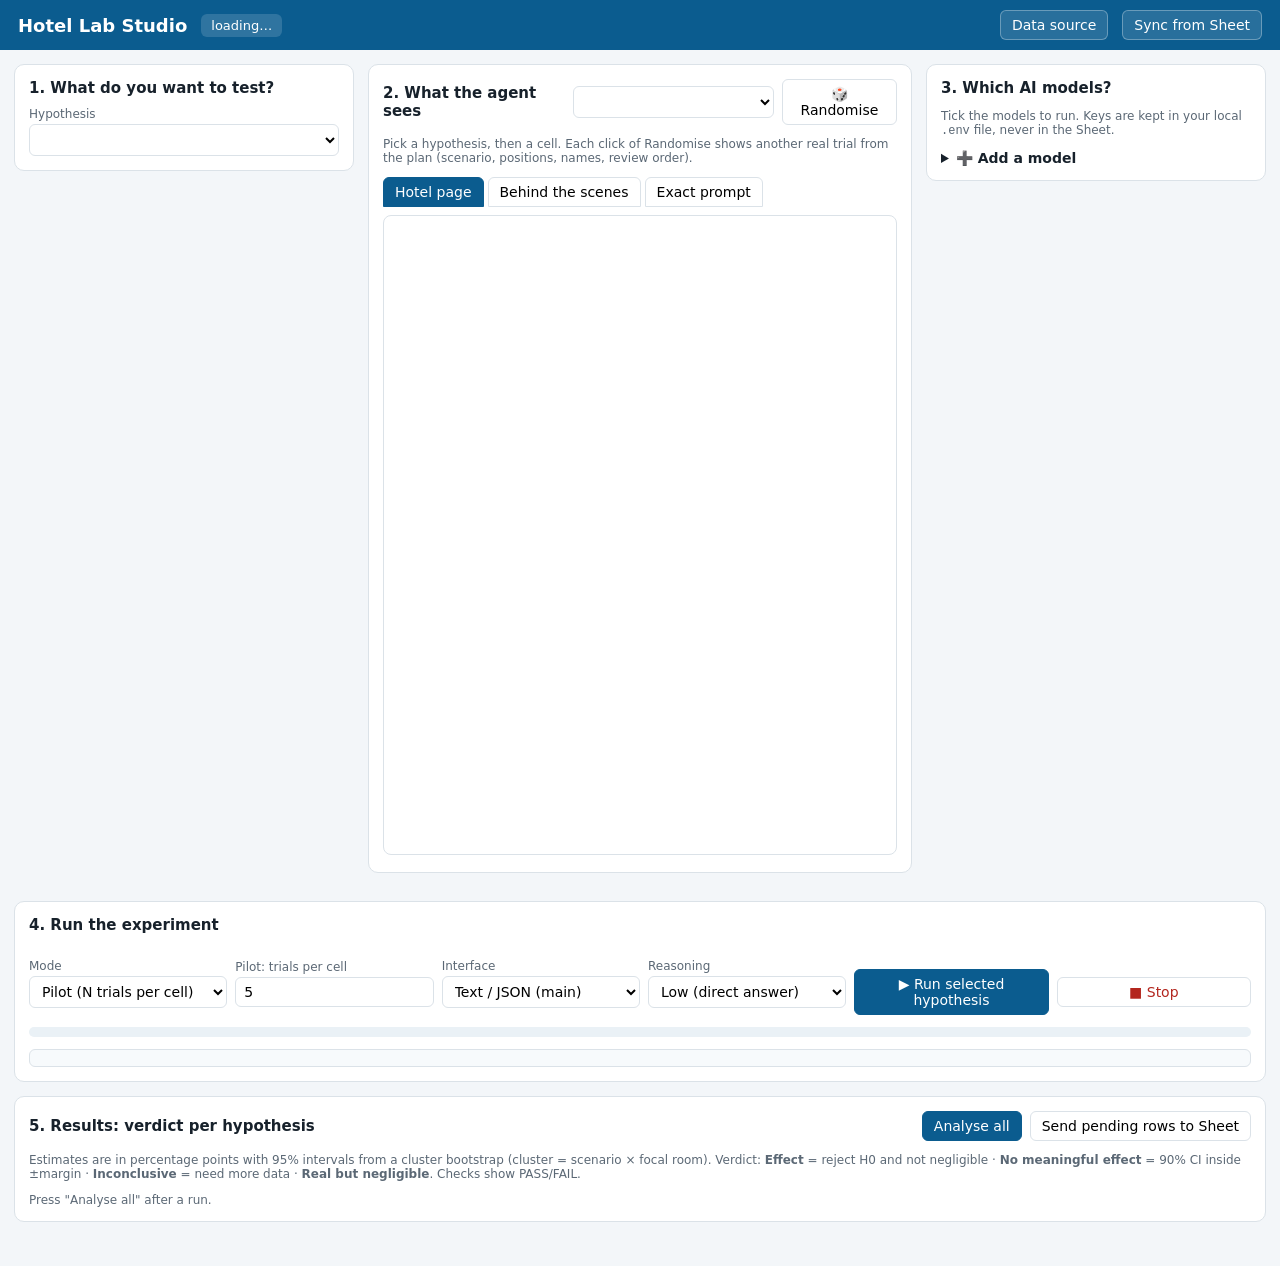
==== hotel_lab/studio/static/index.html @ 0a4b77ab "Add Hotel Lab Studio: Google Sheet database, hypothesis dropdown, model panel, verdicts - sheetdb: G" ====
<!DOCTYPE html>
<html lang="en">
<head>
<meta charset="utf-8">
<meta name="viewport" content="width=device-width, initial-scale=1">
<title>Hotel Lab Studio</title>
<style>
:root{--ink:#17212b;--muted:#5b6875;--line:#dbe2e8;--bg:#f3f6f9;--card:#fff;--brand:#0b5c8f;--brand2:#084669;
--good:#1f7a4d;--bad:#b3261e;--warn:#9a6700;--chip:#eaf1f6}
*{box-sizing:border-box}body{margin:0;font-family:system-ui,-apple-system,Segoe UI,Roboto,Arial,sans-serif;color:var(--ink);background:var(--bg);font-size:14px}
header{background:var(--brand);color:#fff;padding:10px 18px;display:flex;align-items:center;gap:14px;flex-wrap:wrap}
header h1{font-size:18px;margin:0;font-weight:700}header .src{background:rgba(255,255,255,.15);border-radius:6px;padding:4px 10px;font-size:13px}
header .sp{flex:1}
button{font:inherit;border:1px solid var(--line);background:#fff;border-radius:6px;padding:6px 11px;cursor:pointer}
button.primary{background:var(--brand);color:#fff;border-color:var(--brand)}button.primary:hover{background:var(--brand2)}
button.danger{color:var(--bad)}button:disabled{opacity:.5;cursor:default}
header button{background:rgba(255,255,255,.12);color:#fff;border-color:rgba(255,255,255,.3)}
.grid{display:grid;grid-template-columns:340px 1fr 340px;gap:14px;padding:14px;align-items:start}
.card{background:var(--card);border:1px solid var(--line);border-radius:10px;padding:14px;margin-bottom:14px}
.card h2{font-size:15px;margin:0 0 10px}.card h3{font-size:13px;margin:12px 0 6px;color:var(--muted);text-transform:uppercase;letter-spacing:.4px}
select,input,textarea{font:inherit;width:100%;padding:6px 8px;border:1px solid var(--line);border-radius:6px;background:#fff}
label{display:block;font-size:12px;color:var(--muted);margin:8px 0 3px}
.row{display:flex;gap:8px;align-items:center}.row>*{flex:1}
.muted{color:var(--muted)}.small{font-size:12px}
.hbox{background:#f7fafc;border:1px solid var(--line);border-radius:8px;padding:10px;margin-top:8px}
.hbox p{margin:4px 0}.tag{display:inline-block;font-size:11px;font-weight:700;padding:2px 7px;border-radius:10px;background:var(--chip)}
.tag.confirmatory{background:#dbeefe}.tag.secondary{background:#efe7fb}.tag.check{background:#e5f6ec}.tag.gate{background:#fff1d6}
ul.tight{margin:4px 0;padding-left:18px}ul.tight li{margin:2px 0}
.tabs{display:flex;gap:4px;margin-bottom:8px}.tabs button{border-radius:6px 6px 0 0}.tabs button.on{background:var(--brand);color:#fff;border-color:var(--brand)}
iframe{width:100%;height:640px;border:1px solid var(--line);border-radius:8px;background:#fff}
pre{white-space:pre-wrap;word-break:break-word;background:#0f1720;color:#e6edf3;border-radius:8px;padding:12px;max-height:640px;overflow:auto;font-size:12px}
table{width:100%;border-collapse:collapse;font-size:13px}th,td{text-align:left;padding:6px 8px;border-bottom:1px solid var(--line);vertical-align:top}
th{background:#f7fafc;font-size:12px;color:var(--muted)}
.model{border:1px solid var(--line);border-radius:8px;padding:8px;margin-bottom:6px;display:flex;gap:8px;align-items:flex-start}
.model input[type=checkbox]{width:auto;margin-top:3px}.model .nm{font-weight:600}.ok{color:var(--good)}.no{color:var(--bad)}
.bar{height:10px;background:var(--chip);border-radius:6px;overflow:hidden}.bar div{height:100%;background:var(--brand);width:0}
.log{font-family:ui-monospace,Consolas,monospace;font-size:12px;background:#f7fafc;border:1px solid var(--line);border-radius:6px;padding:8px;max-height:160px;overflow:auto;white-space:pre-wrap}
.v-Effect{color:var(--bad);font-weight:700}.v-Inconclusive{color:var(--warn);font-weight:700}.v-No.meaningful.effect,.v-PASS{color:var(--good);font-weight:700}
.v-FAIL{color:var(--bad);font-weight:700}.v-Real{color:var(--warn);font-weight:700}
.bottom{padding:0 14px 30px}.flash{padding:8px 10px;border-radius:6px;margin-top:8px;font-size:13px}
.flash.err{background:#fde8e7;color:var(--bad)}.flash.okk{background:#e5f6ec;color:var(--good)}
details summary{cursor:pointer;font-weight:600}
@media(max-width:1200px){.grid{grid-template-columns:1fr}}
</style>
</head>
<body>
<header>
  <h1>Hotel Lab Studio</h1>
  <span class="src" id="src">loading…</span>
  <span class="sp"></span>
  <button onclick="openSource()">Data source</button>
  <button onclick="doSync()">Sync from Sheet</button>
</header>

<div class="grid">
  <!-- LEFT: hypothesis -->
  <div>
    <div class="card">
      <h2>1. What do you want to test?</h2>
      <label>Hypothesis</label>
      <select id="hyp" onchange="showHyp()"></select>
      <div id="hypbox"></div>
    </div>
    <div class="card" id="sourcecard" style="display:none">
      <h2>Data source (Google Sheet)</h2>
      <p class="small muted">Paste the Apps Script <b>Web app URL</b> (ends in /exec) and the <b>api_token</b> from the Sheet's Settings tab.</p>
      <label>Web app URL</label><input id="surl" placeholder="https://script.google.com/macros/s/.../exec">
      <label>api_token</label><input id="stok" placeholder="from Settings tab">
      <div class="row" style="margin-top:8px"><button class="primary" onclick="saveSource()">Save &amp; test</button><button onclick="doSync()">Sync now</button></div>
      <h3>Or offline</h3>
      <label>Upload a downloaded .xlsx of the Sheet</label><input type="file" id="xlsx" accept=".xlsx" onchange="uploadXlsx()">
      <div class="row" style="margin-top:8px"><a href="/api/workbook"><button>Download starter workbook</button></a><button onclick="useYaml()">Use repo YAML files</button></div>
      <div id="srcmsg"></div>
    </div>
  </div>

  <!-- CENTRE: what the agent sees -->
  <div>
    <div class="card">
      <div class="row" style="flex-wrap:wrap">
        <h2 style="flex:2;margin:0">2. What the agent sees</h2>
        <select id="cell" style="flex:2" onchange="preview()"></select>
        <button style="flex:1" onclick="preview(true)">🎲 Randomise</button>
      </div>
      <p class="small muted" id="pinfo">Pick a hypothesis, then a cell. Each click of Randomise shows another real trial from the plan (scenario, positions, names, review order).</p>
      <div class="tabs">
        <button class="on" data-t="page" onclick="tab('page')">Hotel page</button>
        <button data-t="behind" onclick="tab('behind')">Behind the scenes</button>
        <button data-t="prompt" onclick="tab('prompt')">Exact prompt</button>
      </div>
      <div id="t-page"><iframe id="frame" title="Hotel page the agent sees"></iframe></div>
      <div id="t-behind" style="display:none"></div>
      <div id="t-prompt" style="display:none"><pre id="prompt"></pre></div>
    </div>
  </div>

  <!-- RIGHT: models -->
  <div>
    <div class="card">
      <h2>3. Which AI models?</h2>
      <p class="small muted">Tick the models to run. Keys are kept in your local <code>.env</code> file, never in the Sheet.</p>
      <div id="models"></div>
      <details style="margin-top:10px"><summary>➕ Add a model</summary>
        <label>Provider</label><select id="m_preset" onchange="presetChanged()"></select>
        <label>Model name (as the provider calls it)</label><input id="m_model">
        <label>Short name for this study</label><input id="m_name" placeholder="e.g. qwen7b">
        <label>Base URL</label><input id="m_url">
        <label>API key (leave empty for local models)</label><input id="m_key" type="password" autocomplete="off">
        <div class="row"><div><label>Temperature</label><input id="m_temp" value="1.0"></div><div><label>Max tokens</label><input id="m_max" value="400"></div></div>
        <div class="row"><div><label>Family</label><input id="m_fam" placeholder="qwen"></div><div><label>Size (B)</label><input id="m_size" placeholder="7"></div></div>
        <label><input type="checkbox" id="m_vis" style="width:auto"> Vision model (can read screenshots)</label>
        <button class="primary" style="margin-top:8px;width:100%" onclick="saveModel()">Save model</button>
        <div id="mmsg"></div>
      </details>
    </div>
  </div>
</div>

<!-- BOTTOM: run + results -->
<div class="bottom">
  <div class="card">
    <h2>4. Run the experiment</h2>
    <div class="row" style="flex-wrap:wrap">
      <div><label>Mode</label><select id="mode"><option value="pilot">Pilot (N trials per cell)</option><option value="full">Full plan</option></select></div>
      <div><label>Pilot: trials per cell</label><input id="percell" value="5"></div>
      <div><label>Interface</label><select id="iface"><option value="text">Text / JSON (main)</option><option value="screenshot">Screenshots (vision models)</option></select></div>
      <div><label>Reasoning</label><select id="reason"><option value="low">Low (direct answer)</option><option value="high">High (think first)</option></select></div>
      <div style="flex:2"><label>&nbsp;</label><div class="row"><button class="primary" id="runbtn" onclick="startRun()">▶ Run selected hypothesis</button><button class="danger" onclick="stopRun()">■ Stop</button></div></div>
    </div>
    <p class="small muted" id="planinfo"></p>
    <div class="bar" style="margin-top:8px"><div id="bar"></div></div>
    <p class="small" id="jobline"></p>
    <div class="log" id="log"></div>
  </div>
  <div class="card">
    <div class="row"><h2 style="margin:0">5. Results: verdict per hypothesis</h2>
      <span class="sp"></span><button class="primary" style="flex:0 0 auto" onclick="analyze()">Analyse all</button>
      <button style="flex:0 0 auto" onclick="pushPending()">Send pending rows to Sheet</button></div>
    <p class="small muted">Estimates are in percentage points with 95% intervals from a cluster bootstrap (cluster = scenario × focal room). Verdict: <b>Effect</b> = reject H0 and not negligible · <b>No meaningful effect</b> = 90% CI inside ±margin · <b>Inconclusive</b> = need more data · <b>Real but negligible</b>. Checks show PASS/FAIL.</p>
    <div id="verdicts" class="small muted">Press "Analyse all" after a run.</div>
  </div>
</div>

<script>
let S = null, P = null;
const $ = id => document.getElementById(id);
async function api(path, opts = {}) {
  const r = await fetch(path, {headers: {"Content-Type": "application/json"}, ...opts});
  const t = await r.text(); let j; try { j = JSON.parse(t) } catch { j = {detail: t} }
  if (!r.ok) throw new Error(j.detail || r.statusText); return j;
}
function esc(s){return String(s??"").replace(/[&<>"]/g,c=>({"&":"&amp;","<":"&lt;",">":"&gt;",'"':"&quot;"}[c]))}
function flash(el, msg, ok){ $(el).innerHTML = `<div class="flash ${ok?'okk':'err'}">${esc(msg)}</div>` }

async function load(keepHyp) {
  S = await api("/api/state");
  const src = S.source;
  $("src").textContent = src.sha ? `Data: Google Sheet snapshot ${src.sha} (${src.fetched_at})` : `Data: ${src.type}` ;
  const sel = $("hyp"), cur = keepHyp || sel.value;
  const fams = [["confirmatory","Confirmatory hypotheses"],["secondary","Secondary (pre-registered)"],["gate","Gate"],["check","Validity checks"]];
  sel.innerHTML = fams.map(([f,lab]) => {
    const hs = S.hypotheses.filter(h => (h.family||"") === f && h.enabled);
    return hs.length ? `<optgroup label="${lab}">` + hs.map(h => `<option value="${h.hypothesis_id}">${h.hypothesis_id} — ${esc(h.question).slice(0,70)}</option>`).join("") + "</optgroup>" : "";
  }).join("");
  if (cur) sel.value = cur;
  renderModels(); renderPresets(); showHyp(); renderJob(S.job);
}
function curHyp(){ return S.hypotheses.find(h => h.hypothesis_id === $("hyp").value) }

function showHyp() {
  const h = curHyp(); if (!h) return;
  const lv = (h.levels||"").split(",").map(s=>s.trim()).filter(Boolean);
  const f2 = h.factor2 ? `<p><b>Second factor:</b> ${esc(h.factor2)} = ${esc(h.levels2)} (${esc(h.assign2)}, control ${esc(h.control2)})</p>` : "";
  const assignTxt = h.assign === "focal" ? "only the focal room is changed; the other 3 stay at control" : "every room on the page gets the level";
  const done = S.block_status[h.block] || {};
  $("hypbox").innerHTML = `<div class="hbox">
    <p><span class="tag ${h.family}">${esc(h.family)}</span> <b>${esc(h.hypothesis_id)}</b> · block <code>${esc(h.block)}</code></p>
    <p>${esc(h.question)}</p>
    ${h.H0 ? `<p><b>H0:</b> ${esc(h.H0)}</p><p><b>Ha:</b> ${esc(h.Ha)}</p>` : ""}
    ${h.predicted ? `<p><b>Predicted direction:</b> ${esc(h.predicted)}</p>` : ""}
    ${h.pass_threshold ? `<p><b>Pass rule:</b> ${esc(h.pass_threshold)}</p>` : ""}
    <h3>Manipulated</h3><p>${esc(h.factor)} = ${lv.map(esc).join(" / ")} · ${assignTxt}${h.control ? ` · control: <b>${esc(h.control)}</b>`:""}</p>${f2}
    <h3>Held constant</h3><ul class="tight">${h.held_constant.map(x=>`<li>${esc(x)}</li>`).join("")}</ul>
    ${h.benchmark ? `<h3>Human benchmark</h3><p class="small">${esc(h.benchmark)}</p>` : ""}
    ${h.notes ? `<p class="small muted">${esc(h.notes)}</p>` : ""}
    <h3>Already run</h3><p class="small">${Object.keys(done).length ? Object.entries(done).map(([k,v])=>`${esc(k)}: ${v} trials`).join("<br>") : "nothing yet"}</p>
  </div>`;
  P = null; $("cell").innerHTML = ""; preview(true);
}

async function preview(newSeed) {
  const h = curHyp(); if (!h) return;
  try {
    P = await api("/api/preview", {method:"POST", body: JSON.stringify({hypothesis_id: h.hypothesis_id, cell: $("cell").value || null, seed: newSeed ? null : 1})});
  } catch(e) { $("pinfo").textContent = "Preview failed: " + e.message; return }
  const cs = $("cell"), keep = P.cell;
  cs.innerHTML = P.cells.map(c => `<option ${c===keep?"selected":""}>${esc(c)}</option>`).join("");
  $("pinfo").innerHTML = `Trial <code>${esc(P.trial_id)}</code> · scenario <b>${esc(P.scenario)}</b> · “${esc(P.query)}”`;
  $("frame").src = P.page_url;
  $("prompt").textContent = P.prompt;
  $("t-behind").innerHTML = `<p class="small muted">Hidden from the agent. ⭐ = fact-sheet-best room; 🎯 = focal (treated) room.</p>
   <table><tr><th>Option</th><th>Hotel name</th><th>Profile</th><th>Hidden facts</th><th>Levels for this room</th><th>1st review ★</th></tr>
   ${P.rooms.map(r=>`<tr><td>${r.option}</td><td>${esc(r.hotel_name)} ${r.best?"⭐":""}${r.focal?" 🎯":""}</td><td>${esc(r.profile)}</td>
     <td>${Object.entries(r.facts).map(([a,l])=>`${esc(a)}: ${esc(l)}`).join("<br>")}</td>
     <td>${Object.entries(r.levels).map(([a,l])=>`${esc(a)}=${esc(l)}`).join("<br>")}</td><td>${r.first_review_stars??"–"}</td></tr>`).join("")}</table>
   <p class="small"><a href="${P.json_url}" target="_blank">Open the exact JSON the agent receives ↗</a> · <a href="${P.page_url}" target="_blank">Open page in a new tab ↗</a></p>`;
  const done = S.block_status[h.block];
}
function tab(t){ document.querySelectorAll(".tabs button").forEach(b=>b.classList.toggle("on", b.dataset.t===t));
  ["page","behind","prompt"].forEach(x => $("t-"+x).style.display = x===t ? "" : "none") }

function renderModels() {
  const checked = new Set([...document.querySelectorAll(".mchk:checked")].map(c=>c.value));
  $("models").innerHTML = S.models.map(m => m.error ? `<div class="model no">${esc(m.name)}: ${esc(m.error)}</div>` :
   `<div class="model"><input type="checkbox" class="mchk" value="${esc(m.name)}" ${checked.has(m.name)?"checked":""}>
     <div style="flex:1"><div class="nm">${esc(m.name)}</div>
     <div class="small muted">${esc(m.provider)} · ${esc(m.model)}${m.vision?" · vision":""} · T=${m.temperature}</div>
     <div class="small">${m.key_env ? (m.key_set ? `<span class="ok">key ${esc(m.key_env)} set</span>` : `<span class="no">needs ${esc(m.key_env)}</span>`) : "no key needed"}</div>
     <div id="test-${esc(m.name)}" class="small"></div></div>
     <div><button onclick="testModel('${esc(m.name)}')">Test</button>${m.local?`<br><button class="danger" style="margin-top:4px" onclick="delModel('${esc(m.name)}')">✕</button>`:""}</div></div>`).join("");
}
function renderPresets(){ const s=$("m_preset"); if (s.options.length) return;
  s.innerHTML = Object.entries(S.presets).map(([k,p])=>`<option value="${k}">${esc(p.label)}</option>`).join(""); presetChanged() }
function presetChanged(){ const p=S.presets[$("m_preset").value]; $("m_url").value=p.base_url; $("m_model").placeholder=p.example||"model id";
  $("m_key").placeholder = p.api_key_env ? `saved as ${p.api_key_env} in .env` : "not needed" }
async function saveModel(){
  try{ const body={name:$("m_name").value.trim(), preset:$("m_preset").value, model:$("m_model").value.trim(), base_url:$("m_url").value.trim(),
    api_key:$("m_key").value||null, temperature:parseFloat($("m_temp").value||"1"), max_tokens:parseInt($("m_max").value||"400"),
    supports_vision:$("m_vis").checked, family:$("m_fam").value, size_b:$("m_size").value?parseFloat($("m_size").value):null};
    const r = await api("/api/models",{method:"POST",body:JSON.stringify(body)}); $("m_key").value=""; flash("mmsg","Saved as "+r.name+". Press Test.",true); await load($("hyp").value)
  }catch(e){ flash("mmsg", e.message) } }
async function delModel(n){ if(!confirm("Remove "+n+"?")) return; await api("/api/models/"+n,{method:"DELETE"}); load($("hyp").value) }
async function testModel(n){ const el=$("test-"+n); el.textContent="testing…";
  const r = await api(`/api/models/${n}/test`,{method:"POST"});
  el.innerHTML = r.parse_ok ? `<span class="ok">✓ works (${r.latency_s}s): ${esc(r.raw_output).slice(0,80)}</span>` : `<span class="no">✗ ${esc(r.error||r.note||r.raw_output)} ${esc(r.hint||"")}</span>` }

async function startRun(){
  const models=[...document.querySelectorAll(".mchk:checked")].map(c=>c.value);
  try{ const h=curHyp(); const info = await api("/api/prepare",{method:"POST",body:JSON.stringify({hypothesis_id:h.hypothesis_id})});
    const pc = parseInt($("percell").value||"5"); const n = $("mode").value==="pilot" ? pc*info.cells.length : info.trials;
    $("planinfo").textContent = `${h.hypothesis_id} → block ${info.block}: ${info.cells.length} cells, ${info.per_cell} trials per cell in the full plan (${info.trials} incl. ${info.retest_copies} retest copies). This run: about ${n} trials × ${models.length} model(s) = ${n*models.length} calls.`;
    if ($("mode").value==="full" && !confirm(`Run the FULL plan: ${n*models.length} calls?`)) return;
    await api("/api/run",{method:"POST",body:JSON.stringify({hypothesis_id:h.hypothesis_id, models, mode:$("mode").value, per_cell:pc, interface:$("iface").value, reasoning:$("reason").value})});
    poll();
  }catch(e){ $("jobline").innerHTML = `<span class="no">${esc(e.message)}</span>` } }
async function stopRun(){ await api("/api/stop",{method:"POST"}) }
function renderJob(j){ if(!j||!j.id) return; const pct = j.total ? Math.round(100*j.done/(j.total*Math.max(1,j.models.length))) : 0;
  $("bar").style.width = Math.min(100, j.status==="finished"?100:pct)+"%";
  $("jobline").innerHTML = `<b>${esc(j.status)}</b> · ${esc(j.hypothesis_id)} · model: ${esc(j.current_model)} · ${j.done} trials done · ${j.failures} not usable · ${j.pushed} rows sent to Sheet · ${j.elapsed_s}s ${j.last_error?`<br><span class="no">Last error: ${esc(j.last_error)}</span>`:""}`;
  $("log").textContent = (j.log||[]).join("\n"); $("log").scrollTop = 1e9; $("runbtn").disabled = ["starting","running"].includes(j.status) }
async function poll(){ const j = await api("/api/job"); renderJob(j); if (["starting","running"].includes(j.status)) setTimeout(poll, 1500); else load($("hyp").value) }

async function analyze(){ $("verdicts").textContent = "Analysing…";
  try{ const r = await api("/api/analyze",{method:"POST"}); const rows = r.rows;
    const fmt = v => v===null||v===undefined||v==="" ? "–" : (typeof v==="number" ? v.toFixed(Math.abs(v)<1?3:1) : esc(v));
    $("verdicts").innerHTML = `<p class="small">Saved to <code>${esc(r.csv)}</code>${r.pushed!==null?` · Sheet: ${esc(r.pushed)}`:""}</p>
    <table><tr><th>Hyp.</th><th>Family</th><th>Model / arm</th><th>Estimate</th><th>95% CI</th><th>p</th><th>q (BH)</th><th>Verdict</th><th>In plain English</th></tr>
    ${rows.map(x=>`<tr><td><b>${esc(x.hypothesis_id)}</b></td><td>${esc(x.family)}</td><td>${esc(x.arm)}</td><td>${fmt(x.estimate)} ${x.estimate!=null?esc(x.unit||""):""}</td>
      <td>${x.ci95_low!=null?fmt(x.ci95_low)+" to "+fmt(x.ci95_high):"–"}</td><td>${fmt(x.p)}</td><td>${fmt(x.q_bh)}</td>
      <td class="v-${esc((x.verdict||"").split(" ")[0])}">${esc(x.verdict)}</td><td class="small">${esc(x.plain_english)}${x.heterogeneity_p!=null?`<br><span class="muted">Models differ? p = ${fmt(x.heterogeneity_p)}</span>`:""}</td></tr>`).join("")}</table>`;
  }catch(e){ $("verdicts").innerHTML = `<span class="no">${esc(e.message)}</span>` } }
async function pushPending(){ const r = await api("/api/push_pending",{method:"POST"}); alert(JSON.stringify(r,null,1)) }

function openSource(){ const c=$("sourcecard"); c.style.display = c.style.display==="none"?"":"none" }
async function saveSource(){ try{ const r=await api("/api/source",{method:"POST",body:JSON.stringify({sheet_url:$("surl").value,sheet_token:$("stok").value})});
  flash("srcmsg","Connected. Tabs: "+Object.entries(r.tabs).map(([k,v])=>k+" ("+v+")").join(", ")+". Now press Sync.",true) }catch(e){ flash("srcmsg",e.message) } }
async function doSync(){ try{ const r=await api("/api/sync",{method:"POST"});
  flash("srcmsg",(r.ok?"Synced snapshot "+r.sha+": ":"Synced but NOT used, fix these errors: ")+r.scenarios.length+" scenarios. "+(r.errors||[]).slice(0,5).join(" | "), r.ok);
  if(!r.ok) $("sourcecard").style.display=""; await load($("hyp").value) }catch(e){ $("sourcecard").style.display=""; flash("srcmsg",e.message) } }
async function uploadXlsx(){ const f=$("xlsx").files[0]; if(!f) return; const fd=new FormData(); fd.append("file",f);
  const r=await fetch("/api/sync_xlsx",{method:"POST",body:fd}); const j=await r.json();
  flash("srcmsg", r.ok ? (j.ok?"Loaded snapshot "+j.sha:"Loaded with errors: "+(j.errors||[]).slice(0,5).join(" | ")) : (j.detail||"failed"), r.ok&&j.ok); load($("hyp").value) }
async function useYaml(){ await api("/api/use_yaml",{method:"POST"}); flash("srcmsg","Using the YAML files in hotel_lab/stimuli.",true); load($("hyp").value) }
load();
</script>
</body>
</html>
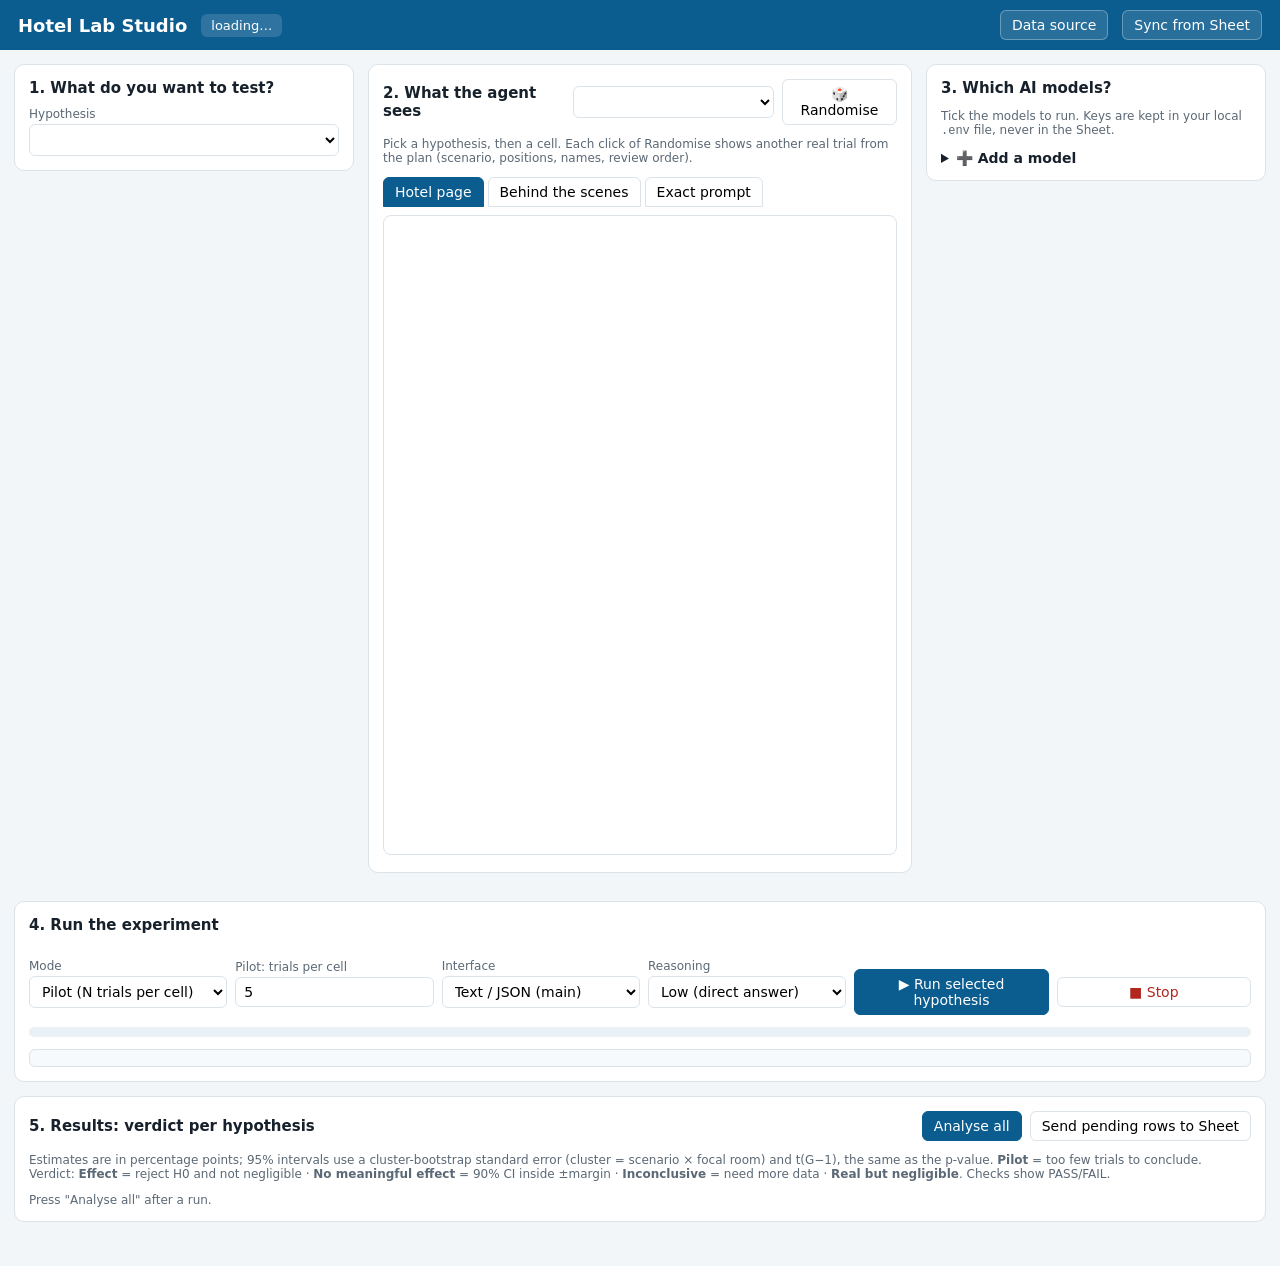
==== commit 964671b6: "Fixes from hands-on QA of the Studio - dates from Sheets/Excel normalised to YYYY-MM-DD (offline .xl" ====
--- a/hotel_lab/studio/static/index.html
+++ b/hotel_lab/studio/static/index.html
@@ -36,7 +36,8 @@
 .bar{height:10px;background:var(--chip);border-radius:6px;overflow:hidden}.bar div{height:100%;background:var(--brand);width:0}
 .log{font-family:ui-monospace,Consolas,monospace;font-size:12px;background:#f7fafc;border:1px solid var(--line);border-radius:6px;padding:8px;max-height:160px;overflow:auto;white-space:pre-wrap}
 .v-Effect{color:var(--bad);font-weight:700}.v-Inconclusive{color:var(--warn);font-weight:700}.v-No.meaningful.effect,.v-PASS{color:var(--good);font-weight:700}
-.v-FAIL{color:var(--bad);font-weight:700}.v-Real{color:var(--warn);font-weight:700}
+.v-FAIL{color:var(--bad);font-weight:700}.v-Real{color:var(--warn);font-weight:700}.v-No{color:var(--good);font-weight:700}
+.v-Pilot,.v-Incomplete,.v-Too,.v-Not{color:var(--muted);font-weight:700}
 .bottom{padding:0 14px 30px}.flash{padding:8px 10px;border-radius:6px;margin-top:8px;font-size:13px}
 .flash.err{background:#fde8e7;color:var(--bad)}.flash.okk{background:#e5f6ec;color:var(--good)}
 details summary{cursor:pointer;font-weight:600}
@@ -136,7 +137,7 @@
     <div class="row"><h2 style="margin:0">5. Results: verdict per hypothesis</h2>
       <span class="sp"></span><button class="primary" style="flex:0 0 auto" onclick="analyze()">Analyse all</button>
       <button style="flex:0 0 auto" onclick="pushPending()">Send pending rows to Sheet</button></div>
-    <p class="small muted">Estimates are in percentage points with 95% intervals from a cluster bootstrap (cluster = scenario × focal room). Verdict: <b>Effect</b> = reject H0 and not negligible · <b>No meaningful effect</b> = 90% CI inside ±margin · <b>Inconclusive</b> = need more data · <b>Real but negligible</b>. Checks show PASS/FAIL.</p>
+    <p class="small muted">Estimates are in percentage points; 95% intervals use a cluster-bootstrap standard error (cluster = scenario × focal room) and t(G−1), the same as the p-value. <b>Pilot</b> = too few trials to conclude. Verdict: <b>Effect</b> = reject H0 and not negligible · <b>No meaningful effect</b> = 90% CI inside ±margin · <b>Inconclusive</b> = need more data · <b>Real but negligible</b>. Checks show PASS/FAIL.</p>
     <div id="verdicts" class="small muted">Press "Analyse all" after a run.</div>
   </div>
 </div>
@@ -155,7 +156,7 @@
 async function load(keepHyp) {
   S = await api("/api/state");
   const src = S.source;
-  $("src").textContent = src.sha ? `Data: Google Sheet snapshot ${src.sha} (${src.fetched_at})` : `Data: ${src.type}` ;
+  $("src").textContent = src.sha ? `Data: ${src.type} · snapshot ${src.sha} (${src.fetched_at})` : `Data: ${src.type}` ;
   const sel = $("hyp"), cur = keepHyp || sel.value;
   const fams = [["confirmatory","Confirmatory hypotheses"],["secondary","Secondary (pre-registered)"],["gate","Gate"],["check","Validity checks"]];
   sel.innerHTML = fams.map(([f,lab]) => {
@@ -164,6 +165,7 @@
   }).join("");
   if (cur) sel.value = cur;
   renderModels(); renderPresets(); showHyp(); renderJob(S.job);
+  if (S.job && ["starting","running"].includes(S.job.status) && !window._polling) poll();
 }
 function curHyp(){ return S.hypotheses.find(h => h.hypothesis_id === $("hyp").value) }
 
@@ -248,23 +250,25 @@
   $("bar").style.width = Math.min(100, j.status==="finished"?100:pct)+"%";
   $("jobline").innerHTML = `<b>${esc(j.status)}</b> · ${esc(j.hypothesis_id)} · model: ${esc(j.current_model)} · ${j.done} trials done · ${j.failures} not usable · ${j.pushed} rows sent to Sheet · ${j.elapsed_s}s ${j.last_error?`<br><span class="no">Last error: ${esc(j.last_error)}</span>`:""}`;
   $("log").textContent = (j.log||[]).join("\n"); $("log").scrollTop = 1e9; $("runbtn").disabled = ["starting","running"].includes(j.status) }
-async function poll(){ const j = await api("/api/job"); renderJob(j); if (["starting","running"].includes(j.status)) setTimeout(poll, 1500); else load($("hyp").value) }
+async function poll(){ window._polling = true; const j = await api("/api/job"); renderJob(j);
+  if (["starting","running"].includes(j.status)) setTimeout(poll, 1500); else { window._polling = false; load($("hyp").value) } }
 
 async function analyze(){ $("verdicts").textContent = "Analysing…";
   try{ const r = await api("/api/analyze",{method:"POST"}); const rows = r.rows;
-    const fmt = v => v===null||v===undefined||v==="" ? "–" : (typeof v==="number" ? v.toFixed(Math.abs(v)<1?3:1) : esc(v));
+    const fmt = v => v===null||v===undefined||v==="" ? "–" : (typeof v==="number" ? v.toFixed(1) : esc(v));
+    const fp = v => v===null||v===undefined||v==="" ? "–" : (typeof v==="number" ? (v<0.001?"<0.001":v.toFixed(3)) : esc(v));
     $("verdicts").innerHTML = `<p class="small">Saved to <code>${esc(r.csv)}</code>${r.pushed!==null?` · Sheet: ${esc(r.pushed)}`:""}</p>
     <table><tr><th>Hyp.</th><th>Family</th><th>Model / arm</th><th>Estimate</th><th>95% CI</th><th>p</th><th>q (BH)</th><th>Verdict</th><th>In plain English</th></tr>
     ${rows.map(x=>`<tr><td><b>${esc(x.hypothesis_id)}</b></td><td>${esc(x.family)}</td><td>${esc(x.arm)}</td><td>${fmt(x.estimate)} ${x.estimate!=null?esc(x.unit||""):""}</td>
-      <td>${x.ci95_low!=null?fmt(x.ci95_low)+" to "+fmt(x.ci95_high):"–"}</td><td>${fmt(x.p)}</td><td>${fmt(x.q_bh)}</td>
-      <td class="v-${esc((x.verdict||"").split(" ")[0])}">${esc(x.verdict)}</td><td class="small">${esc(x.plain_english)}${x.heterogeneity_p!=null?`<br><span class="muted">Models differ? p = ${fmt(x.heterogeneity_p)}</span>`:""}</td></tr>`).join("")}</table>`;
+      <td>${x.ci95_low!=null?fmt(x.ci95_low)+" to "+fmt(x.ci95_high):"–"}</td><td>${fp(x.p)}</td><td>${fp(x.q_bh)}</td>
+      <td class="v-${esc((x.verdict||"").split(" ")[0])}">${esc(x.verdict)}</td><td class="small">${esc(x.plain_english)}${x.heterogeneity_p!=null?`<br><span class="muted">Models differ? p = ${fp(x.heterogeneity_p)}</span>`:""}</td></tr>`).join("")}</table>`;
   }catch(e){ $("verdicts").innerHTML = `<span class="no">${esc(e.message)}</span>` } }
 async function pushPending(){ const r = await api("/api/push_pending",{method:"POST"}); alert(JSON.stringify(r,null,1)) }
 
 function openSource(){ const c=$("sourcecard"); c.style.display = c.style.display==="none"?"":"none" }
 async function saveSource(){ try{ const r=await api("/api/source",{method:"POST",body:JSON.stringify({sheet_url:$("surl").value,sheet_token:$("stok").value})});
   flash("srcmsg","Connected. Tabs: "+Object.entries(r.tabs).map(([k,v])=>k+" ("+v+")").join(", ")+". Now press Sync.",true) }catch(e){ flash("srcmsg",e.message) } }
-async function doSync(){ try{ const r=await api("/api/sync",{method:"POST"});
+async function doSync(){ $("sourcecard").style.display=""; $("srcmsg").textContent="Syncing…"; try{ const r=await api("/api/sync",{method:"POST"});
   flash("srcmsg",(r.ok?"Synced snapshot "+r.sha+": ":"Synced but NOT used, fix these errors: ")+r.scenarios.length+" scenarios. "+(r.errors||[]).slice(0,5).join(" | "), r.ok);
   if(!r.ok) $("sourcecard").style.display=""; await load($("hyp").value) }catch(e){ $("sourcecard").style.display=""; flash("srcmsg",e.message) } }
 async function uploadXlsx(){ const f=$("xlsx").files[0]; if(!f) return; const fd=new FormData(); fd.append("file",f);
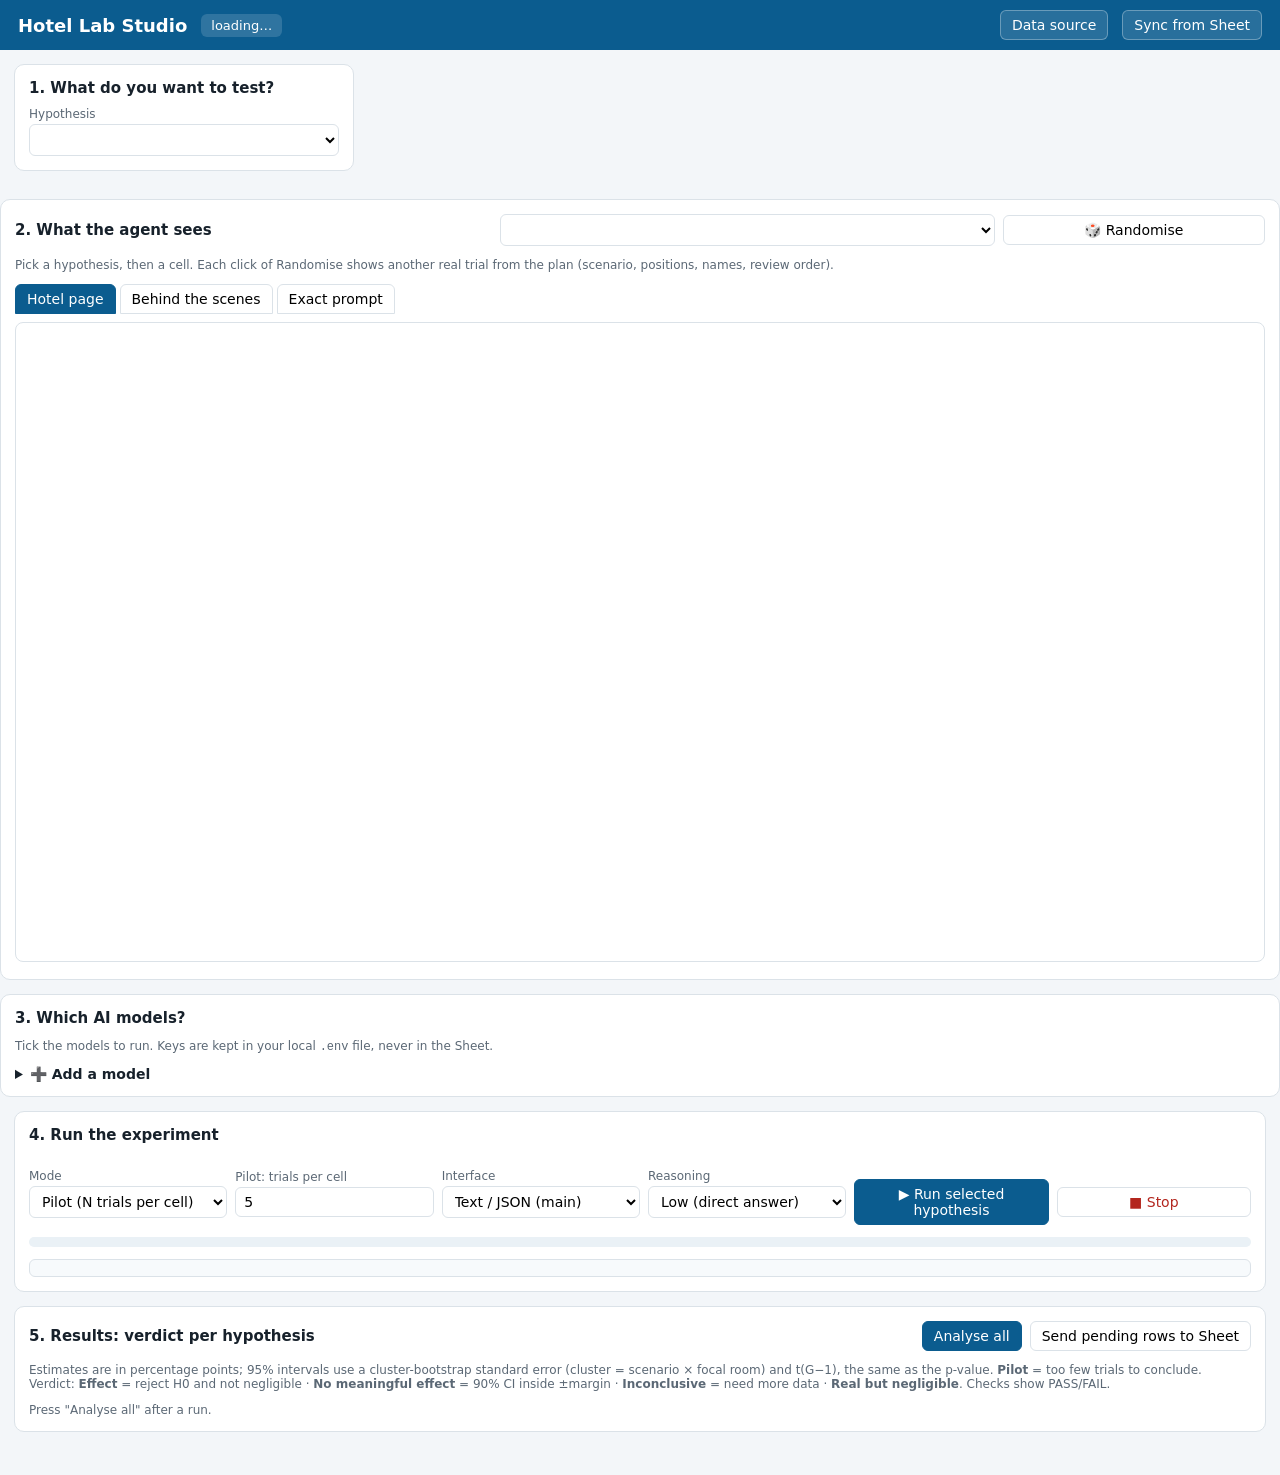
==== commit 95d22f96: "Data source opens as a pop-up; clear messages for sign-in-only web apps - Data source panel was open" ====
--- a/hotel_lab/studio/static/index.html
+++ b/hotel_lab/studio/static/index.html
@@ -41,6 +41,8 @@
 .bottom{padding:0 14px 30px}.flash{padding:8px 10px;border-radius:6px;margin-top:8px;font-size:13px}
 .flash.err{background:#fde8e7;color:var(--bad)}.flash.okk{background:#e5f6ec;color:var(--good)}
 details summary{cursor:pointer;font-weight:600}
+.modal{position:fixed;inset:0;background:rgba(10,20,30,.45);display:flex;align-items:flex-start;justify-content:center;padding-top:70px;z-index:50}
+.modal .card{width:620px;max-width:94vw;box-shadow:0 12px 40px rgba(0,0,0,.25)}
 @media(max-width:1200px){.grid{grid-template-columns:1fr}}
 </style>
 </head>
@@ -62,17 +64,7 @@
       <select id="hyp" onchange="showHyp()"></select>
       <div id="hypbox"></div>
     </div>
-    <div class="card" id="sourcecard" style="display:none">
-      <h2>Data source (Google Sheet)</h2>
-      <p class="small muted">Paste the Apps Script <b>Web app URL</b> (ends in /exec) and the <b>api_token</b> from the Sheet's Settings tab.</p>
-      <label>Web app URL</label><input id="surl" placeholder="https://script.google.com/macros/s/.../exec">
-      <label>api_token</label><input id="stok" placeholder="from Settings tab">
-      <div class="row" style="margin-top:8px"><button class="primary" onclick="saveSource()">Save &amp; test</button><button onclick="doSync()">Sync now</button></div>
-      <h3>Or offline</h3>
-      <label>Upload a downloaded .xlsx of the Sheet</label><input type="file" id="xlsx" accept=".xlsx" onchange="uploadXlsx()">
-      <div class="row" style="margin-top:8px"><a href="/api/workbook"><button>Download starter workbook</button></a><button onclick="useYaml()">Use repo YAML files</button></div>
-      <div id="srcmsg"></div>
-    </div>
+</div>
   </div>
 
   <!-- CENTRE: what the agent sees -->
@@ -142,6 +134,20 @@
   </div>
 </div>
 
+<div id="sourcecard" class="modal" style="display:none" onclick="closeSource()">
+    <div class="card" onclick="event.stopPropagation()">
+      <div class="row"><h2 style="margin:0">Data source (Google Sheet)</h2><button style="flex:0 0 auto" onclick="closeSource()">✕ Close</button></div>
+      <p class="small muted">Paste the Apps Script <b>Web app URL</b> (ends in /exec) and the <b>api_token</b> from the Sheet's Settings tab.</p>
+      <p class="small" id="srcnow"></p>
+      <label>Web app URL (or just the deployment ID starting with AKfy…)</label><input id="surl" placeholder="https://script.google.com/macros/s/.../exec">
+      <label>api_token</label><input id="stok" placeholder="from Settings tab">
+      <div class="row" style="margin-top:8px"><button class="primary" onclick="saveSource()">Save &amp; test</button><button onclick="doSync()">Sync now</button></div>
+      <h3>Or offline</h3>
+      <label>Upload a downloaded .xlsx of the Sheet</label><input type="file" id="xlsx" accept=".xlsx" onchange="uploadXlsx()">
+      <div class="row" style="margin-top:8px"><a href="/api/workbook"><button>Download starter workbook</button></a><button onclick="useYaml()">Use repo YAML files</button></div>
+      <div id="srcmsg"></div>
+    </div>
+</div>
 <script>
 let S = null, P = null;
 const $ = id => document.getElementById(id);
@@ -265,12 +271,14 @@
   }catch(e){ $("verdicts").innerHTML = `<span class="no">${esc(e.message)}</span>` } }
 async function pushPending(){ const r = await api("/api/push_pending",{method:"POST"}); alert(JSON.stringify(r,null,1)) }
 
-function openSource(){ const c=$("sourcecard"); c.style.display = c.style.display==="none"?"":"none" }
-async function saveSource(){ try{ const r=await api("/api/source",{method:"POST",body:JSON.stringify({sheet_url:$("surl").value,sheet_token:$("stok").value})});
+function openSource(){ $("sourcecard").style.display="flex";
+  $("srcnow").innerHTML = S && S.sheet_linked ? `Linked now: <code>${esc(S.sheet_url_hint)}</code>` : "No Sheet linked yet." }
+function closeSource(){ $("sourcecard").style.display="none" }
+async function saveSource(){ $("srcmsg").textContent="Testing the link…"; try{ const r=await api("/api/source",{method:"POST",body:JSON.stringify({sheet_url:$("surl").value,sheet_token:$("stok").value})});
   flash("srcmsg","Connected. Tabs: "+Object.entries(r.tabs).map(([k,v])=>k+" ("+v+")").join(", ")+". Now press Sync.",true) }catch(e){ flash("srcmsg",e.message) } }
-async function doSync(){ $("sourcecard").style.display=""; $("srcmsg").textContent="Syncing…"; try{ const r=await api("/api/sync",{method:"POST"});
+async function doSync(){ $("sourcecard").style.display="flex"; $("srcmsg").textContent="Syncing…"; try{ const r=await api("/api/sync",{method:"POST"});
   flash("srcmsg",(r.ok?"Synced snapshot "+r.sha+": ":"Synced but NOT used, fix these errors: ")+r.scenarios.length+" scenarios. "+(r.errors||[]).slice(0,5).join(" | "), r.ok);
-  if(!r.ok) $("sourcecard").style.display=""; await load($("hyp").value) }catch(e){ $("sourcecard").style.display=""; flash("srcmsg",e.message) } }
+  if(!r.ok) $("sourcecard").style.display="flex"; await load($("hyp").value) }catch(e){ $("sourcecard").style.display="flex"; flash("srcmsg",e.message) } }
 async function uploadXlsx(){ const f=$("xlsx").files[0]; if(!f) return; const fd=new FormData(); fd.append("file",f);
   const r=await fetch("/api/sync_xlsx",{method:"POST",body:fd}); const j=await r.json();
   flash("srcmsg", r.ok ? (j.ok?"Loaded snapshot "+j.sha:"Loaded with errors: "+(j.errors||[]).slice(0,5).join(" | ")) : (j.detail||"failed"), r.ok&&j.ok); load($("hyp").value) }
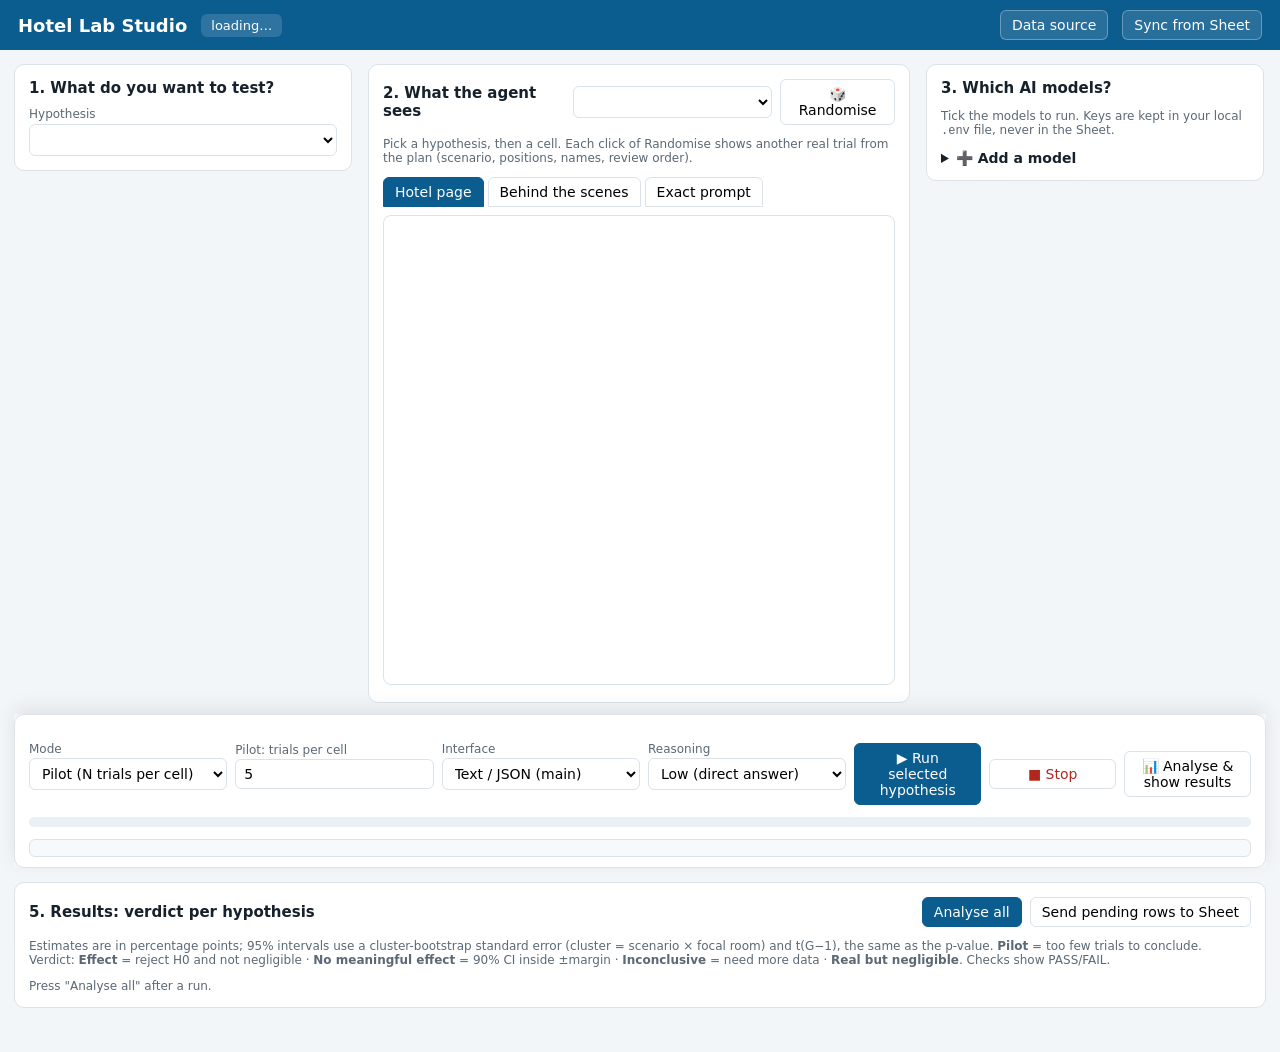
==== commit 00185f64: "Studio layout fits the screen: columns scroll on their own, run bar always visible Fixes a stray clo" ====
--- a/hotel_lab/studio/static/index.html
+++ b/hotel_lab/studio/static/index.html
@@ -15,7 +15,11 @@
 button.primary{background:var(--brand);color:#fff;border-color:var(--brand)}button.primary:hover{background:var(--brand2)}
 button.danger{color:var(--bad)}button:disabled{opacity:.5;cursor:default}
 header button{background:rgba(255,255,255,.12);color:#fff;border-color:rgba(255,255,255,.3)}
-.grid{display:grid;grid-template-columns:340px 1fr 340px;gap:14px;padding:14px;align-items:start}
+.grid{display:grid;grid-template-columns:340px 1fr 340px;gap:14px;padding:14px 14px 0;align-items:start}
+.grid>div{max-height:calc(100vh - 250px);overflow:auto;padding-right:2px}
+.runbar{position:sticky;bottom:0;z-index:20;margin:0 14px;box-shadow:0 -6px 18px rgba(0,0,0,.08)}
+.runbar .card{margin-bottom:0;padding:10px 14px}.runbar h2{display:none}
+.runbar label{margin:2px 0}.runbar .log{max-height:70px}
 .card{background:var(--card);border:1px solid var(--line);border-radius:10px;padding:14px;margin-bottom:14px}
 .card h2{font-size:15px;margin:0 0 10px}.card h3{font-size:13px;margin:12px 0 6px;color:var(--muted);text-transform:uppercase;letter-spacing:.4px}
 select,input,textarea{font:inherit;width:100%;padding:6px 8px;border:1px solid var(--line);border-radius:6px;background:#fff}
@@ -27,8 +31,8 @@
 .tag.confirmatory{background:#dbeefe}.tag.secondary{background:#efe7fb}.tag.check{background:#e5f6ec}.tag.gate{background:#fff1d6}
 ul.tight{margin:4px 0;padding-left:18px}ul.tight li{margin:2px 0}
 .tabs{display:flex;gap:4px;margin-bottom:8px}.tabs button{border-radius:6px 6px 0 0}.tabs button.on{background:var(--brand);color:#fff;border-color:var(--brand)}
-iframe{width:100%;height:640px;border:1px solid var(--line);border-radius:8px;background:#fff}
-pre{white-space:pre-wrap;word-break:break-word;background:#0f1720;color:#e6edf3;border-radius:8px;padding:12px;max-height:640px;overflow:auto;font-size:12px}
+iframe{width:100%;height:calc(100vh - 430px);min-height:320px;border:1px solid var(--line);border-radius:8px;background:#fff}
+pre{white-space:pre-wrap;word-break:break-word;background:#0f1720;color:#e6edf3;border-radius:8px;padding:12px;max-height:calc(100vh - 430px);overflow:auto;font-size:12px}
 table{width:100%;border-collapse:collapse;font-size:13px}th,td{text-align:left;padding:6px 8px;border-bottom:1px solid var(--line);vertical-align:top}
 th{background:#f7fafc;font-size:12px;color:var(--muted)}
 .model{border:1px solid var(--line);border-radius:8px;padding:8px;margin-bottom:6px;display:flex;gap:8px;align-items:flex-start}
@@ -43,7 +47,7 @@
 details summary{cursor:pointer;font-weight:600}
 .modal{position:fixed;inset:0;background:rgba(10,20,30,.45);display:flex;align-items:flex-start;justify-content:center;padding-top:70px;z-index:50}
 .modal .card{width:620px;max-width:94vw;box-shadow:0 12px 40px rgba(0,0,0,.25)}
-@media(max-width:1200px){.grid{grid-template-columns:1fr}}
+@media(max-width:1200px){.grid{grid-template-columns:1fr}.grid>div{max-height:none}}
 </style>
 </head>
 <body>
@@ -64,7 +68,6 @@
       <select id="hyp" onchange="showHyp()"></select>
       <div id="hypbox"></div>
     </div>
-</div>
   </div>
 
   <!-- CENTRE: what the agent sees -->
@@ -109,8 +112,8 @@
   </div>
 </div>
 
-<!-- BOTTOM: run + results -->
-<div class="bottom">
+<!-- RUN BAR (always visible) -->
+<div class="runbar">
   <div class="card">
     <h2>4. Run the experiment</h2>
     <div class="row" style="flex-wrap:wrap">
@@ -118,13 +121,15 @@
       <div><label>Pilot: trials per cell</label><input id="percell" value="5"></div>
       <div><label>Interface</label><select id="iface"><option value="text">Text / JSON (main)</option><option value="screenshot">Screenshots (vision models)</option></select></div>
       <div><label>Reasoning</label><select id="reason"><option value="low">Low (direct answer)</option><option value="high">High (think first)</option></select></div>
-      <div style="flex:2"><label>&nbsp;</label><div class="row"><button class="primary" id="runbtn" onclick="startRun()">▶ Run selected hypothesis</button><button class="danger" onclick="stopRun()">■ Stop</button></div></div>
+      <div style="flex:2"><label>&nbsp;</label><div class="row"><button class="primary" id="runbtn" onclick="startRun()">▶ Run selected hypothesis</button><button class="danger" onclick="stopRun()">■ Stop</button><button onclick="analyze();document.getElementById('verdicts').scrollIntoView({behavior:'smooth'})">📊 Analyse &amp; show results</button></div></div>
     </div>
     <p class="small muted" id="planinfo"></p>
     <div class="bar" style="margin-top:8px"><div id="bar"></div></div>
     <p class="small" id="jobline"></p>
     <div class="log" id="log"></div>
   </div>
+</div>
+<div class="bottom" style="margin-top:14px">
   <div class="card">
     <div class="row"><h2 style="margin:0">5. Results: verdict per hypothesis</h2>
       <span class="sp"></span><button class="primary" style="flex:0 0 auto" onclick="analyze()">Analyse all</button>
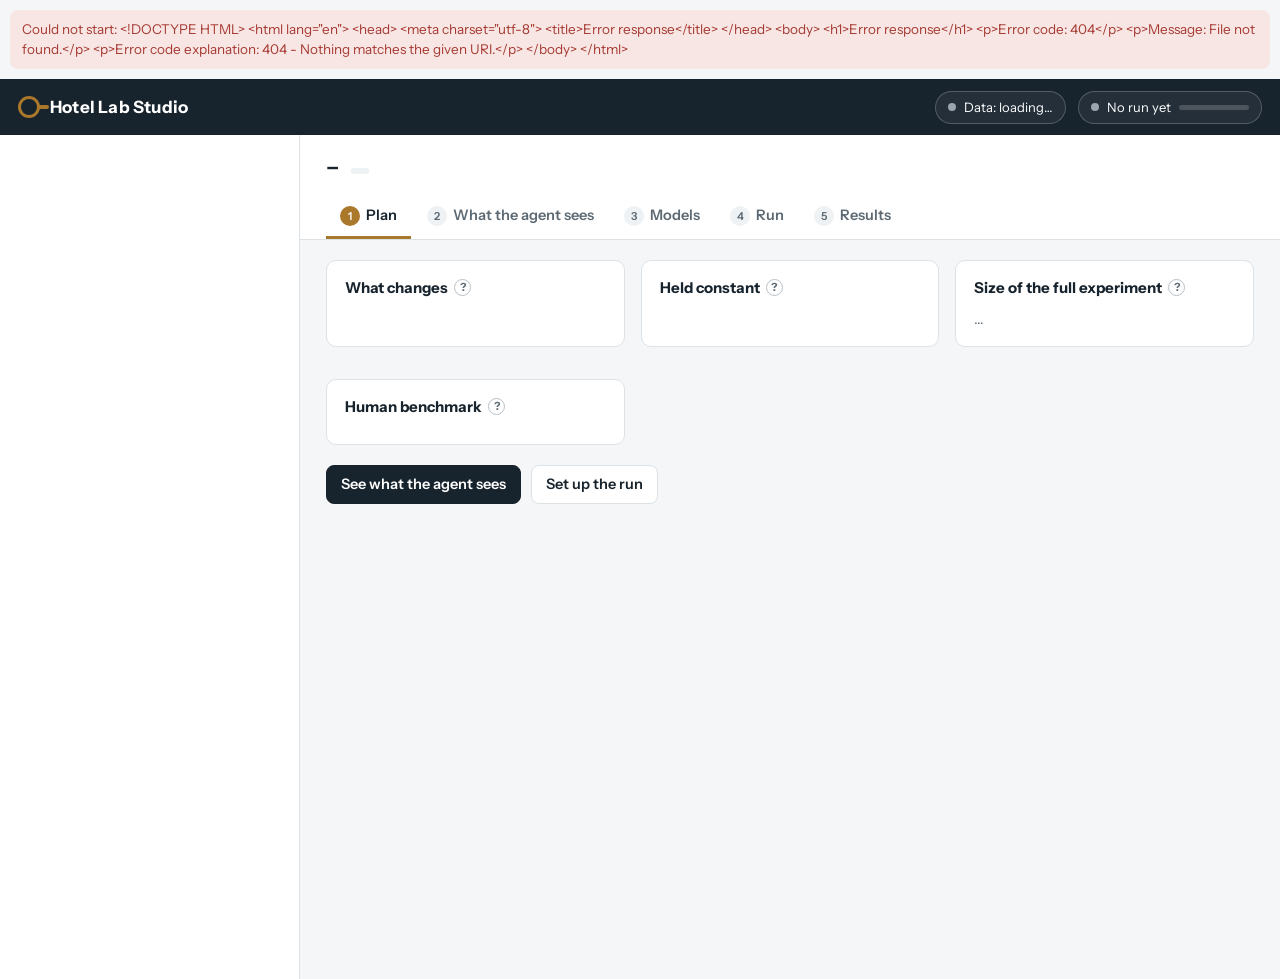
==== commit e9a65131: "Redesign Hotel Lab Studio UI and UX - sidebar of hypotheses with live status (not run / trials / Pil" ====
--- a/hotel_lab/studio/static/index.html
+++ b/hotel_lab/studio/static/index.html
@@ -4,291 +4,603 @@
 <meta charset="utf-8">
 <meta name="viewport" content="width=device-width, initial-scale=1">
 <title>Hotel Lab Studio</title>
+<link rel="preconnect" href="https://fonts.googleapis.com">
+<link href="https://fonts.googleapis.com/css2?family=Instrument+Sans:wght@400;500;600;700&family=Newsreader:opsz,wght@6..72,400;6..72,500&display=swap" rel="stylesheet">
 <style>
-:root{--ink:#17212b;--muted:#5b6875;--line:#dbe2e8;--bg:#f3f6f9;--card:#fff;--brand:#0b5c8f;--brand2:#084669;
---good:#1f7a4d;--bad:#b3261e;--warn:#9a6700;--chip:#eaf1f6}
-*{box-sizing:border-box}body{margin:0;font-family:system-ui,-apple-system,Segoe UI,Roboto,Arial,sans-serif;color:var(--ink);background:var(--bg);font-size:14px}
-header{background:var(--brand);color:#fff;padding:10px 18px;display:flex;align-items:center;gap:14px;flex-wrap:wrap}
-header h1{font-size:18px;margin:0;font-weight:700}header .src{background:rgba(255,255,255,.15);border-radius:6px;padding:4px 10px;font-size:13px}
-header .sp{flex:1}
-button{font:inherit;border:1px solid var(--line);background:#fff;border-radius:6px;padding:6px 11px;cursor:pointer}
-button.primary{background:var(--brand);color:#fff;border-color:var(--brand)}button.primary:hover{background:var(--brand2)}
-button.danger{color:var(--bad)}button:disabled{opacity:.5;cursor:default}
-header button{background:rgba(255,255,255,.12);color:#fff;border-color:rgba(255,255,255,.3)}
-.grid{display:grid;grid-template-columns:340px 1fr 340px;gap:14px;padding:14px 14px 0;align-items:start}
-.grid>div{max-height:calc(100vh - 250px);overflow:auto;padding-right:2px}
-.runbar{position:sticky;bottom:0;z-index:20;margin:0 14px;box-shadow:0 -6px 18px rgba(0,0,0,.08)}
-.runbar .card{margin-bottom:0;padding:10px 14px}.runbar h2{display:none}
-.runbar label{margin:2px 0}.runbar .log{max-height:70px}
-.card{background:var(--card);border:1px solid var(--line);border-radius:10px;padding:14px;margin-bottom:14px}
-.card h2{font-size:15px;margin:0 0 10px}.card h3{font-size:13px;margin:12px 0 6px;color:var(--muted);text-transform:uppercase;letter-spacing:.4px}
-select,input,textarea{font:inherit;width:100%;padding:6px 8px;border:1px solid var(--line);border-radius:6px;background:#fff}
-label{display:block;font-size:12px;color:var(--muted);margin:8px 0 3px}
-.row{display:flex;gap:8px;align-items:center}.row>*{flex:1}
-.muted{color:var(--muted)}.small{font-size:12px}
-.hbox{background:#f7fafc;border:1px solid var(--line);border-radius:8px;padding:10px;margin-top:8px}
-.hbox p{margin:4px 0}.tag{display:inline-block;font-size:11px;font-weight:700;padding:2px 7px;border-radius:10px;background:var(--chip)}
-.tag.confirmatory{background:#dbeefe}.tag.secondary{background:#efe7fb}.tag.check{background:#e5f6ec}.tag.gate{background:#fff1d6}
-ul.tight{margin:4px 0;padding-left:18px}ul.tight li{margin:2px 0}
-.tabs{display:flex;gap:4px;margin-bottom:8px}.tabs button{border-radius:6px 6px 0 0}.tabs button.on{background:var(--brand);color:#fff;border-color:var(--brand)}
-iframe{width:100%;height:calc(100vh - 430px);min-height:320px;border:1px solid var(--line);border-radius:8px;background:#fff}
-pre{white-space:pre-wrap;word-break:break-word;background:#0f1720;color:#e6edf3;border-radius:8px;padding:12px;max-height:calc(100vh - 430px);overflow:auto;font-size:12px}
-table{width:100%;border-collapse:collapse;font-size:13px}th,td{text-align:left;padding:6px 8px;border-bottom:1px solid var(--line);vertical-align:top}
-th{background:#f7fafc;font-size:12px;color:var(--muted)}
-.model{border:1px solid var(--line);border-radius:8px;padding:8px;margin-bottom:6px;display:flex;gap:8px;align-items:flex-start}
-.model input[type=checkbox]{width:auto;margin-top:3px}.model .nm{font-weight:600}.ok{color:var(--good)}.no{color:var(--bad)}
-.bar{height:10px;background:var(--chip);border-radius:6px;overflow:hidden}.bar div{height:100%;background:var(--brand);width:0}
-.log{font-family:ui-monospace,Consolas,monospace;font-size:12px;background:#f7fafc;border:1px solid var(--line);border-radius:6px;padding:8px;max-height:160px;overflow:auto;white-space:pre-wrap}
-.v-Effect{color:var(--bad);font-weight:700}.v-Inconclusive{color:var(--warn);font-weight:700}.v-No.meaningful.effect,.v-PASS{color:var(--good);font-weight:700}
-.v-FAIL{color:var(--bad);font-weight:700}.v-Real{color:var(--warn);font-weight:700}.v-No{color:var(--good);font-weight:700}
-.v-Pilot,.v-Incomplete,.v-Too,.v-Not{color:var(--muted);font-weight:700}
-.bottom{padding:0 14px 30px}.flash{padding:8px 10px;border-radius:6px;margin-top:8px;font-size:13px}
-.flash.err{background:#fde8e7;color:var(--bad)}.flash.okk{background:#e5f6ec;color:var(--good)}
-details summary{cursor:pointer;font-weight:600}
-.modal{position:fixed;inset:0;background:rgba(10,20,30,.45);display:flex;align-items:flex-start;justify-content:center;padding-top:70px;z-index:50}
-.modal .card{width:620px;max-width:94vw;box-shadow:0 12px 40px rgba(0,0,0,.25)}
-@media(max-width:1200px){.grid{grid-template-columns:1fr}.grid>div{max-height:none}}
+:root{
+  --porcelain:#F4F6F7; --paper:#FFFFFF; --ink:#17232D; --slate:#5D6A74; --line:#DCE2E6; --soft:#EEF2F4;
+  --brass:#A9782A; --brass-soft:#F6EEDF; --teal:#1E7566; --teal-soft:#E3F2EE; --brick:#A63A32; --brick-soft:#F8E6E4;
+  --amber:#8A6100; --amber-soft:#FBF1D9; --focus:#2F6FB0;
+  --ui:"Instrument Sans", system-ui, -apple-system, "Segoe UI", Roboto, Arial, sans-serif;
+  --serif:"Newsreader", Georgia, "Times New Roman", serif;
+  --hdr:56px;
+}
+*{box-sizing:border-box}
+html,body{height:100%}
+body{margin:0;font-family:var(--ui);font-size:14.5px;line-height:1.45;color:var(--ink);background:var(--porcelain)}
+button,input,select{font:inherit;color:inherit}
+:focus-visible{outline:2px solid var(--focus);outline-offset:2px}
+@media (prefers-reduced-motion: reduce){*{transition:none!important;animation:none!important}}
+
+/* ---------- header ---------- */
+header{height:var(--hdr);display:flex;align-items:center;gap:12px;padding:0 18px;background:var(--ink);color:#fff;position:sticky;top:0;z-index:30}
+.brand{font-weight:700;font-size:17px;letter-spacing:.2px;display:flex;align-items:center;gap:10px}
+.brand .key{width:22px;height:22px;border-radius:50%;border:3px solid var(--brass);position:relative}
+.brand .key:after{content:"";position:absolute;left:16px;top:6px;width:12px;height:4px;background:var(--brass);border-radius:2px}
+.sp{flex:1}
+.pill{display:inline-flex;align-items:center;gap:8px;border:1px solid rgba(255,255,255,.22);background:rgba(255,255,255,.06);color:#fff;border-radius:999px;padding:6px 12px;cursor:pointer;font-size:13px;white-space:nowrap}
+.pill:hover{background:rgba(255,255,255,.12)}
+.dot{width:8px;height:8px;border-radius:50%;background:#9aa6ae;flex:0 0 auto}
+.dot.ok{background:#4cc3a8}.dot.warn{background:#e6b54a}.dot.run{background:#e6b54a;animation:pulse 1.2s infinite}
+@keyframes pulse{50%{opacity:.35}}
+.minibar{width:70px;height:5px;border-radius:3px;background:rgba(255,255,255,.18);overflow:hidden}.minibar i{display:block;height:100%;background:var(--brass);width:0}
+
+/* ---------- shell ---------- */
+.shell{display:grid;grid-template-columns:300px minmax(0,1fr);height:calc(100vh - var(--hdr))}
+aside{background:var(--paper);border-right:1px solid var(--line);overflow:auto;padding:14px 10px 30px}
+main{overflow:auto;padding:0 0 40px;min-width:0}
+.group{margin:14px 6px 6px;font-size:12px;font-weight:600;color:var(--slate);display:flex;align-items:center;gap:6px}
+.hitem{display:block;width:100%;text-align:left;background:none;border:0;border-left:3px solid transparent;border-radius:6px;padding:8px 10px;margin:2px 0;cursor:pointer}
+.hitem:hover{background:var(--soft)}
+.hitem.on{background:var(--brass-soft);border-left-color:var(--brass)}
+.hitem .top{display:flex;align-items:center;gap:8px}
+.hitem .id{font-weight:700;min-width:34px}
+.hitem .q{font-size:12.5px;color:var(--slate);display:-webkit-box;-webkit-line-clamp:2;-webkit-box-orient:vertical;overflow:hidden;margin-top:2px}
+.status{margin-left:auto;font-size:11px;font-weight:600;padding:2px 7px;border-radius:999px;background:var(--soft);color:var(--slate);white-space:nowrap}
+.status.good{background:var(--teal-soft);color:var(--teal)}.status.bad{background:var(--brick-soft);color:var(--brick)}.status.mid{background:var(--amber-soft);color:var(--amber)}
+
+/* ---------- title + tabs ---------- */
+.titlebar{background:var(--paper);border-bottom:1px solid var(--line);padding:16px 26px 0;position:sticky;top:0;z-index:10}
+.tline{display:flex;align-items:baseline;gap:12px;flex-wrap:wrap}
+.hid{font-size:22px;font-weight:700}
+.fam{font-size:12px;font-weight:600;padding:3px 9px;border-radius:999px;background:var(--soft);color:var(--slate)}
+.fam.confirmatory{background:#E4ECF6;color:#2B4E78}.fam.secondary{background:#EEE8F6;color:#5B3F82}.fam.check{background:var(--teal-soft);color:var(--teal)}.fam.gate{background:var(--amber-soft);color:var(--amber)}
+.question{font-family:var(--serif);font-size:21px;line-height:1.35;margin:8px 0 12px;max-width:78ch}
+.tabs{display:flex;gap:2px;overflow-x:auto}
+.tab{background:none;border:0;border-bottom:3px solid transparent;padding:10px 14px;cursor:pointer;color:var(--slate);font-weight:600;white-space:nowrap}
+.tab:hover{color:var(--ink)}.tab.on{color:var(--ink);border-bottom-color:var(--brass)}
+.tab .n{display:inline-block;width:20px;height:20px;line-height:20px;text-align:center;border-radius:50%;background:var(--soft);font-size:11px;margin-right:6px}
+.tab.on .n{background:var(--brass);color:#fff}
+.pane{display:none;padding:20px 26px}.pane.on{display:block}
+
+/* ---------- blocks ---------- */
+.block{background:var(--paper);border:1px solid var(--line);border-radius:10px;padding:16px 18px;margin-bottom:16px}
+.block h3{font-size:15px;margin:0 0 10px;display:flex;align-items:center;gap:6px}
+.cols{display:grid;grid-template-columns:repeat(auto-fit,minmax(280px,1fr));gap:16px}
+.ledger{display:grid;grid-template-columns:1fr 1fr;border-top:3px solid var(--brass);background:var(--paper);border-radius:0 0 10px 10px;border-left:1px solid var(--line);border-right:1px solid var(--line);border-bottom:1px solid var(--line);margin-bottom:16px}
+.ledger>div{padding:16px 18px}.ledger>div+div{border-left:1px solid var(--line)}
+.ledger .lab{font-weight:700;font-size:13px;color:var(--slate);display:flex;gap:6px;align-items:center}
+.ledger .txt{font-family:var(--serif);font-size:18px;line-height:1.4;margin-top:6px}
+.pred{padding:10px 18px;border-top:1px solid var(--line);grid-column:1/-1;font-size:13.5px;color:var(--slate)}
+.chips{display:flex;flex-wrap:wrap;gap:6px}
+.chip{border:1px solid var(--line);background:var(--soft);border-radius:999px;padding:3px 10px;font-size:13px}
+.chip.ctrl{background:var(--brass-soft);border-color:#E7D3AE}
+ul.plain{margin:0;padding-left:18px}ul.plain li{margin:3px 0}
+.kv{display:grid;grid-template-columns:auto 1fr;gap:6px 14px;font-size:14px}.kv b{font-weight:600}
+.big{font-size:26px;font-weight:700}.muted{color:var(--slate)}.small{font-size:12.5px}
+.btn{display:inline-flex;align-items:center;gap:6px;border:1px solid var(--line);background:var(--paper);border-radius:8px;padding:8px 14px;cursor:pointer;font-weight:600}
+.btn:hover{border-color:#b9c3ca}
+.btn.primary{background:var(--ink);border-color:var(--ink);color:#fff}.btn.primary:hover{background:#26394a}
+.btn.brass{background:var(--brass);border-color:var(--brass);color:#fff}
+.btn.danger{color:var(--brick)}.btn:disabled{opacity:.45;cursor:default}
+.actions{display:flex;gap:10px;flex-wrap:wrap;margin-top:4px}
+.i{display:inline-flex;align-items:center;justify-content:center;width:17px;height:17px;border-radius:50%;border:1px solid #b7c1c8;color:var(--slate);font-size:11px;font-weight:700;cursor:help;flex:0 0 auto;background:var(--paper)}
+label.f{display:flex;align-items:center;gap:6px;font-size:13px;font-weight:600;color:var(--slate);margin:10px 0 4px}
+input.t,select.t{width:100%;padding:8px 10px;border:1px solid var(--line);border-radius:8px;background:#fff}
+.grid2{display:grid;grid-template-columns:1fr 1fr;gap:0 14px}
+
+/* ---------- preview ---------- */
+.toolbar{display:flex;gap:10px;align-items:center;flex-wrap:wrap;margin-bottom:10px}
+.seg{display:inline-flex;border:1px solid var(--line);border-radius:8px;overflow:hidden;background:#fff}
+.seg button{border:0;background:none;padding:7px 12px;cursor:pointer;font-weight:600;color:var(--slate)}
+.seg button.on{background:var(--ink);color:#fff}
+.frame{width:100%;height:calc(100vh - 330px);min-height:420px;border:1px solid var(--line);border-radius:10px;background:#fff}
+pre.prompt{white-space:pre-wrap;word-break:break-word;background:#13202a;color:#e7eef3;border-radius:10px;padding:16px;height:calc(100vh - 330px);min-height:420px;overflow:auto;font-size:12.5px;margin:0}
+table{width:100%;border-collapse:collapse}
+th,td{text-align:left;padding:8px 10px;border-bottom:1px solid var(--line);vertical-align:top;font-size:13.5px}
+th{font-size:12.5px;color:var(--slate);font-weight:600;background:#FAFBFC;position:sticky;top:0}
+th .i{margin-left:4px}
+.tag{font-size:11.5px;font-weight:700;padding:2px 8px;border-radius:999px}
+.tag.best{background:var(--teal-soft);color:var(--teal)}.tag.focal{background:var(--brass-soft);color:var(--brass)}
+
+/* ---------- models ---------- */
+.mrow{display:grid;grid-template-columns:28px minmax(0,1.3fr) minmax(0,1.4fr) minmax(0,1fr) auto;gap:12px;align-items:center;padding:10px 12px;border-bottom:1px solid var(--line)}
+.mrow:last-child{border-bottom:0}
+.mrow .nm{font-weight:700}.ok{color:var(--teal)}.no{color:var(--brick)}
+.mres{grid-column:2/-1;font-size:12.5px}
+
+/* ---------- run ---------- */
+.modes{display:grid;grid-template-columns:1fr 1fr;gap:12px}
+.mode{border:1px solid var(--line);border-radius:10px;padding:12px 14px;cursor:pointer;background:#fff}
+.mode.on{border-color:var(--brass);box-shadow:inset 0 0 0 1px var(--brass);background:var(--brass-soft)}
+.mode b{margin-right:8px}
+.bar{height:10px;border-radius:6px;background:var(--soft);overflow:hidden}.bar i{display:block;height:100%;width:0;background:var(--brass);transition:width .4s}
+.log{font-family:ui-monospace,Consolas,monospace;font-size:12px;background:#FAFBFC;border:1px solid var(--line);border-radius:8px;padding:10px;max-height:220px;overflow:auto;white-space:pre-wrap}
+.selmodels{display:flex;flex-wrap:wrap;gap:6px}
+
+/* ---------- results ---------- */
+.legend{display:flex;flex-wrap:wrap;gap:8px}
+.v{display:inline-block;font-size:12px;font-weight:700;padding:3px 9px;border-radius:999px;cursor:help;white-space:nowrap}
+.v.effect{background:var(--brick-soft);color:var(--brick)}.v.null,.v.pass{background:var(--teal-soft);color:var(--teal)}
+.v.inc,.v.negl{background:var(--amber-soft);color:var(--amber)}.v.fail{background:var(--brick-soft);color:var(--brick)}
+.v.pilot,.v.none{background:var(--soft);color:var(--slate)}
+.sentence{font-size:13px;color:var(--slate);margin-top:4px;max-width:90ch}
+.warnline{color:var(--amber);font-size:12.5px}
+.empty{padding:30px;text-align:center;color:var(--slate)}
+
+/* ---------- dialog, toast, tooltip ---------- */
+.modal{position:fixed;inset:0;background:rgba(15,25,33,.5);display:none;align-items:flex-start;justify-content:center;padding:70px 16px;z-index:60;overflow:auto}
+.modal.on{display:flex}
+.dialog{background:var(--paper);border-radius:12px;width:640px;max-width:100%;padding:20px 22px;box-shadow:0 20px 60px rgba(0,0,0,.3)}
+.dialog h2{margin:0;font-size:18px}
+.steps{margin:12px 0 6px;padding-left:20px}.steps li{margin:4px 0}
+.msg{padding:10px 12px;border-radius:8px;margin-top:12px;font-size:13.5px}
+.msg.err{background:var(--brick-soft);color:var(--brick)}.msg.ok{background:var(--teal-soft);color:var(--teal)}.msg.info{background:var(--soft)}
+#toast{position:fixed;right:18px;bottom:18px;display:flex;flex-direction:column;gap:8px;z-index:70;max-width:380px}
+.toast{background:var(--ink);color:#fff;border-radius:10px;padding:10px 14px;font-size:13.5px;box-shadow:0 8px 24px rgba(0,0,0,.25)}
+.toast.err{background:var(--brick)}
+#tip{position:fixed;z-index:80;max-width:340px;background:#17232D;color:#F3F6F8;font-size:13px;line-height:1.45;padding:10px 12px;border-radius:8px;box-shadow:0 10px 30px rgba(0,0,0,.28);pointer-events:none;opacity:0;transition:opacity .12s}
+#tip.on{opacity:1}#tip b{color:#E8C98F}
+
+@media (max-width: 640px){
+  header{height:auto;flex-wrap:wrap;padding:8px 12px;gap:8px}.brand{width:100%}
+  .pill{max-width:100%;overflow:hidden;text-overflow:ellipsis}.minibar{display:none}
+  .shell{height:auto}.pane{padding:14px}.titlebar{padding:12px 14px 0}.question{font-size:18px}
+  .frame,pre.prompt{height:70vh}
+}
+@media (max-width: 980px){
+  .shell{grid-template-columns:1fr;height:auto}
+  aside{max-height:38vh;border-right:0;border-bottom:1px solid var(--line)}
+  main{overflow:visible}
+  .titlebar{position:static}
+  .ledger,.modes,.grid2{grid-template-columns:1fr}.ledger>div+div{border-left:0;border-top:1px solid var(--line)}
+  .mrow{grid-template-columns:28px 1fr auto}.mrow .hide-s{display:none}
+}
 </style>
 </head>
 <body>
 <header>
-  <h1>Hotel Lab Studio</h1>
-  <span class="src" id="src">loading…</span>
+  <div class="brand"><span class="key" aria-hidden="true"></span>Hotel Lab Studio</div>
   <span class="sp"></span>
-  <button onclick="openSource()">Data source</button>
-  <button onclick="doSync()">Sync from Sheet</button>
+  <button class="pill" id="datapill" onclick="openData()" data-tip="data"><span class="dot" id="datadot"></span><span id="datatext">Data: loading…</span></button>
+  <button class="pill" id="runpill" onclick="showTab('run')" data-tip="runpill"><span class="dot" id="rundot"></span><span id="runtext">No run yet</span><span class="minibar"><i id="minibar"></i></span></button>
 </header>
 
-<div class="grid">
-  <!-- LEFT: hypothesis -->
-  <div>
-    <div class="card">
-      <h2>1. What do you want to test?</h2>
-      <label>Hypothesis</label>
-      <select id="hyp" onchange="showHyp()"></select>
-      <div id="hypbox"></div>
+<div class="shell">
+  <aside aria-label="Hypotheses">
+    <div id="hlist"></div>
+  </aside>
+
+  <main>
+    <div class="titlebar">
+      <div class="tline"><span class="hid" id="t-id">–</span><span class="fam" id="t-fam" data-tip="family"></span><span class="muted small" id="t-block" data-tip="block"></span></div>
+      <div class="question" id="t-q"></div>
+      <nav class="tabs" role="tablist">
+        <button class="tab on" data-tab="plan" onclick="showTab('plan')" data-tip="tab_plan"><span class="n">1</span>Plan</button>
+        <button class="tab" data-tab="view" onclick="showTab('view')" data-tip="tab_view"><span class="n">2</span>What the agent sees</button>
+        <button class="tab" data-tab="models" onclick="showTab('models')" data-tip="tab_models"><span class="n">3</span>Models</button>
+        <button class="tab" data-tab="run" onclick="showTab('run')" data-tip="tab_run"><span class="n">4</span>Run</button>
+        <button class="tab" data-tab="results" onclick="showTab('results')" data-tip="tab_results"><span class="n">5</span>Results</button>
+      </nav>
     </div>
-  </div>
-
-  <!-- CENTRE: what the agent sees -->
-  <div>
-    <div class="card">
-      <div class="row" style="flex-wrap:wrap">
-        <h2 style="flex:2;margin:0">2. What the agent sees</h2>
-        <select id="cell" style="flex:2" onchange="preview()"></select>
-        <button style="flex:1" onclick="preview(true)">🎲 Randomise</button>
+
+    <!-- 1. PLAN -->
+    <section class="pane on" id="p-plan">
+      <div id="ledger"></div>
+      <div class="cols">
+        <div class="block"><h3>What changes <span class="i" tabindex="0" data-tip="manipulated">?</span></h3><div id="changes"></div></div>
+        <div class="block"><h3>Held constant <span class="i" tabindex="0" data-tip="held">?</span></h3><ul class="plain" id="held"></ul></div>
+        <div class="block"><h3>Size of the full experiment <span class="i" tabindex="0" data-tip="plansize">?</span></h3><div id="plansize" class="muted">…</div></div>
+        <div class="block"><h3>Human benchmark <span class="i" tabindex="0" data-tip="benchmark">?</span></h3><div id="bench"></div></div>
       </div>
-      <p class="small muted" id="pinfo">Pick a hypothesis, then a cell. Each click of Randomise shows another real trial from the plan (scenario, positions, names, review order).</p>
-      <div class="tabs">
-        <button class="on" data-t="page" onclick="tab('page')">Hotel page</button>
-        <button data-t="behind" onclick="tab('behind')">Behind the scenes</button>
-        <button data-t="prompt" onclick="tab('prompt')">Exact prompt</button>
+      <div class="actions"><button class="btn primary" onclick="showTab('view')">See what the agent sees</button><button class="btn" onclick="showTab('run')">Set up the run</button></div>
+    </section>
+
+    <!-- 2. AGENT VIEW -->
+    <section class="pane" id="p-view">
+      <div class="toolbar">
+        <label class="f" style="margin:0">Condition <span class="i" tabindex="0" data-tip="cell">?</span></label>
+        <select class="t" id="cell" style="width:auto;min-width:240px" onchange="preview(false)"></select>
+        <button class="btn" onclick="preview(true)" data-tip="randomise">Show another trial</button>
+        <div class="seg" role="tablist">
+          <button class="on" data-v="page" onclick="viewMode('page')" data-tip="v_page">Hotel page</button>
+          <button data-v="behind" onclick="viewMode('behind')" data-tip="v_behind">Behind the scenes</button>
+          <button data-v="prompt" onclick="viewMode('prompt')" data-tip="v_prompt">Exact prompt</button>
+        </div>
+        <a id="openpage" target="_blank" class="small" data-tip="newtab">Open in new tab</a>
       </div>
-      <div id="t-page"><iframe id="frame" title="Hotel page the agent sees"></iframe></div>
-      <div id="t-behind" style="display:none"></div>
-      <div id="t-prompt" style="display:none"><pre id="prompt"></pre></div>
-    </div>
-  </div>
-
-  <!-- RIGHT: models -->
-  <div>
-    <div class="card">
-      <h2>3. Which AI models?</h2>
-      <p class="small muted">Tick the models to run. Keys are kept in your local <code>.env</code> file, never in the Sheet.</p>
-      <div id="models"></div>
-      <details style="margin-top:10px"><summary>➕ Add a model</summary>
-        <label>Provider</label><select id="m_preset" onchange="presetChanged()"></select>
-        <label>Model name (as the provider calls it)</label><input id="m_model">
-        <label>Short name for this study</label><input id="m_name" placeholder="e.g. qwen7b">
-        <label>Base URL</label><input id="m_url">
-        <label>API key (leave empty for local models)</label><input id="m_key" type="password" autocomplete="off">
-        <div class="row"><div><label>Temperature</label><input id="m_temp" value="1.0"></div><div><label>Max tokens</label><input id="m_max" value="400"></div></div>
-        <div class="row"><div><label>Family</label><input id="m_fam" placeholder="qwen"></div><div><label>Size (B)</label><input id="m_size" placeholder="7"></div></div>
-        <label><input type="checkbox" id="m_vis" style="width:auto"> Vision model (can read screenshots)</label>
-        <button class="primary" style="margin-top:8px;width:100%" onclick="saveModel()">Save model</button>
-        <div id="mmsg"></div>
-      </details>
-    </div>
+      <p class="small muted" id="pinfo"></p>
+      <div id="v-page"><iframe class="frame" id="frame" title="Hotel page the agent sees"></iframe></div>
+      <div id="v-behind" style="display:none"></div>
+      <div id="v-prompt" style="display:none"><pre class="prompt" id="prompt"></pre></div>
+    </section>
+
+    <!-- 3. MODELS -->
+    <section class="pane" id="p-models">
+      <div class="cols" style="grid-template-columns:minmax(0,1.6fr) minmax(300px,1fr)">
+        <div class="block" style="padding:0">
+          <div style="padding:14px 16px 4px"><h3>Your models <span class="i" tabindex="0" data-tip="models">?</span></h3>
+          <p class="small muted" style="margin:0 0 8px">Tick the models to use in the next run. Click Test to check a model answers correctly.</p></div>
+          <div id="models"></div>
+        </div>
+        <div class="block">
+          <h3>Add a model</h3>
+          <label class="f">Provider <span class="i" tabindex="0" data-tip="provider">?</span></label><select class="t" id="m_preset" onchange="presetChanged()"></select>
+          <label class="f">Model name <span class="i" tabindex="0" data-tip="modelname">?</span></label><input class="t" id="m_model">
+          <label class="f">Short name for this study <span class="i" tabindex="0" data-tip="shortname">?</span></label><input class="t" id="m_name" placeholder="e.g. qwen7b">
+          <label class="f">Server address <span class="i" tabindex="0" data-tip="baseurl">?</span></label><input class="t" id="m_url">
+          <label class="f">API key <span class="i" tabindex="0" data-tip="apikey">?</span></label><input class="t" id="m_key" type="password" autocomplete="off">
+          <div class="grid2">
+            <div><label class="f">Temperature <span class="i" tabindex="0" data-tip="temperature">?</span></label><input class="t" id="m_temp" value="1.0"></div>
+            <div><label class="f">Max reply length <span class="i" tabindex="0" data-tip="maxtokens">?</span></label><input class="t" id="m_max" value="400"></div>
+            <div><label class="f">Family <span class="i" tabindex="0" data-tip="family_m">?</span></label><input class="t" id="m_fam" placeholder="qwen"></div>
+            <div><label class="f">Size, billions <span class="i" tabindex="0" data-tip="size">?</span></label><input class="t" id="m_size" placeholder="7"></div>
+          </div>
+          <label class="f" style="font-weight:500"><input type="checkbox" id="m_vis"> Can read images (vision model) <span class="i" tabindex="0" data-tip="vision">?</span></label>
+          <div class="actions" style="margin-top:12px"><button class="btn primary" onclick="saveModel()">Save model</button></div>
+          <div id="mmsg"></div>
+        </div>
+      </div>
+    </section>
+
+    <!-- 4. RUN -->
+    <section class="pane" id="p-run">
+      <div class="block">
+        <h3>Models in this run <span class="i" tabindex="0" data-tip="models">?</span> <a href="#" class="small" style="font-weight:500;margin-left:auto" onclick="showTab('models');return false">Change models</a></h3>
+        <div class="selmodels" id="selmodels"></div>
+        <h3 style="margin-top:16px">How much to run</h3>
+        <div class="modes">
+          <div class="mode on" id="mode-pilot" onclick="setMode('pilot')" tabindex="0" data-tip="pilot"><div class="tline" style="justify-content:space-between"><span><b>Pilot</b><span class="small muted">Check the setup. Not a conclusion.</span></span>
+            <span onclick="event.stopPropagation()" class="small">Trials per condition <input class="t" id="percell" value="20" style="width:70px;padding:4px 6px" oninput="estimate()" aria-label="Pilot trials per condition"></span></div></div>
+          <div class="mode" id="mode-full" onclick="setMode('full')" tabindex="0" data-tip="full"><b>Full plan</b><span class="small muted">All planned trials, after pre-registration.</span></div>
+        </div>
+        <div class="grid2" style="margin-top:6px">
+          <div><label class="f">Interface <span class="i" tabindex="0" data-tip="interface">?</span></label><select class="t" id="iface"><option value="text">Text / JSON (main)</option><option value="screenshot">Screenshots (vision models only)</option></select></div>
+          <div><label class="f">Reasoning <span class="i" tabindex="0" data-tip="reasoning">?</span></label><select class="t" id="reason"><option value="low">Low: answer directly</option><option value="high">High: think first, then answer</option></select></div>
+        </div>
+        <p class="small" id="estimate" style="margin:12px 0 0"></p>
+      </div>
+      <div class="block">
+        <div class="actions"><button class="btn brass" id="runbtn" onclick="startRun()">Run <span id="runlabel"></span></button><button class="btn danger" id="stopbtn" onclick="stopRun()" disabled data-tip="stop">Stop</button><button class="btn" onclick="analyze(true)">Analyse and show results</button></div>
+        <div class="bar" style="margin-top:14px"><i id="bar"></i></div>
+        <p class="small" id="jobline" style="margin:8px 0"></p>
+        <div class="log" id="log">No run yet.</div>
+      </div>
+    </section>
+
+    <!-- 5. RESULTS -->
+    <section class="pane" id="p-results">
+      <div class="block">
+        <div class="toolbar" style="margin:0">
+          <button class="btn primary" onclick="analyze(false)" data-tip="analyse">Analyse all results</button>
+          <button class="btn" onclick="pushPending()" data-tip="pending">Send pending rows to the Sheet</button>
+          <div class="seg"><button class="on" data-r="this" onclick="resFilter('this')">This hypothesis</button><button data-r="all" onclick="resFilter('all')">All hypotheses</button></div>
+          <span class="small muted" id="reswhen"></span>
+        </div>
+        <div class="legend" style="margin-top:12px">
+          <span class="v effect" data-tip="v_effect">Effect</span><span class="v null" data-tip="v_null">No meaningful effect</span>
+          <span class="v inc" data-tip="v_inc">Inconclusive</span><span class="v negl" data-tip="v_negl">Real but negligible</span>
+          <span class="v pilot" data-tip="v_pilot">Pilot</span><span class="v pass" data-tip="v_pass">PASS</span><span class="v fail" data-tip="v_fail">FAIL</span>
+        </div>
+      </div>
+      <div class="block" style="padding:0;overflow:auto" id="results"><div class="empty">No results yet. Run an experiment, then press Analyse all results.</div></div>
+    </section>
+  </main>
+</div>
+
+<!-- DATA SOURCE DIALOG -->
+<div class="modal" id="datadlg" onclick="if(event.target===this)closeData()">
+  <div class="dialog" role="dialog" aria-modal="true" aria-labelledby="dtitle">
+    <div class="tline" style="justify-content:space-between"><h2 id="dtitle">Connect your Google Sheet</h2><button class="btn" onclick="closeData()">Close</button></div>
+    <p class="small muted" id="dnow"></p>
+    <ol class="steps small">
+      <li>In the Sheet: Extensions → Apps Script → paste <code>hotel_lab/apps_script/Code.gs</code> → Deploy as a Web app with access <b>Anyone</b>.</li>
+      <li>Paste the Web app link (ends in <code>/exec</code>) and the <b>api_token</b> from the Settings tab below, then press Save and test.</li>
+      <li>Press Sync. The top bar then shows "Google Sheet" and a snapshot code.</li>
+    </ol>
+    <label class="f">Web app link <span class="i" tabindex="0" data-tip="weblink">?</span></label><input class="t" id="surl" placeholder="https://script.google.com/macros/s/…/exec">
+    <label class="f">api_token <span class="i" tabindex="0" data-tip="token">?</span></label><input class="t" id="stok" placeholder="from the Sheet's Settings tab">
+    <div class="actions" style="margin-top:12px"><button class="btn primary" onclick="saveSource()">Save and test</button><button class="btn brass" onclick="doSync()" data-tip="sync">Sync</button></div>
+    <div id="srcmsg"></div>
+    <details style="margin-top:16px"><summary class="small" style="cursor:pointer;font-weight:600">No internet link? Use a file instead</summary>
+      <p class="small muted">Download the Sheet as .xlsx (File → Download) and upload it here. Results then stay on this computer until a Sheet is linked.</p>
+      <input type="file" id="xlsx" accept=".xlsx" onchange="uploadXlsx()">
+      <div class="actions" style="margin-top:10px"><a class="btn" href="/api/workbook">Download starter workbook</a><button class="btn" onclick="useYaml()" data-tip="yaml">Use the repo's built-in files</button></div>
+    </details>
   </div>
 </div>
-
-<!-- RUN BAR (always visible) -->
-<div class="runbar">
-  <div class="card">
-    <h2>4. Run the experiment</h2>
-    <div class="row" style="flex-wrap:wrap">
-      <div><label>Mode</label><select id="mode"><option value="pilot">Pilot (N trials per cell)</option><option value="full">Full plan</option></select></div>
-      <div><label>Pilot: trials per cell</label><input id="percell" value="5"></div>
-      <div><label>Interface</label><select id="iface"><option value="text">Text / JSON (main)</option><option value="screenshot">Screenshots (vision models)</option></select></div>
-      <div><label>Reasoning</label><select id="reason"><option value="low">Low (direct answer)</option><option value="high">High (think first)</option></select></div>
-      <div style="flex:2"><label>&nbsp;</label><div class="row"><button class="primary" id="runbtn" onclick="startRun()">▶ Run selected hypothesis</button><button class="danger" onclick="stopRun()">■ Stop</button><button onclick="analyze();document.getElementById('verdicts').scrollIntoView({behavior:'smooth'})">📊 Analyse &amp; show results</button></div></div>
-    </div>
-    <p class="small muted" id="planinfo"></p>
-    <div class="bar" style="margin-top:8px"><div id="bar"></div></div>
-    <p class="small" id="jobline"></p>
-    <div class="log" id="log"></div>
-  </div>
-</div>
-<div class="bottom" style="margin-top:14px">
-  <div class="card">
-    <div class="row"><h2 style="margin:0">5. Results: verdict per hypothesis</h2>
-      <span class="sp"></span><button class="primary" style="flex:0 0 auto" onclick="analyze()">Analyse all</button>
-      <button style="flex:0 0 auto" onclick="pushPending()">Send pending rows to Sheet</button></div>
-    <p class="small muted">Estimates are in percentage points; 95% intervals use a cluster-bootstrap standard error (cluster = scenario × focal room) and t(G−1), the same as the p-value. <b>Pilot</b> = too few trials to conclude. Verdict: <b>Effect</b> = reject H0 and not negligible · <b>No meaningful effect</b> = 90% CI inside ±margin · <b>Inconclusive</b> = need more data · <b>Real but negligible</b>. Checks show PASS/FAIL.</p>
-    <div id="verdicts" class="small muted">Press "Analyse all" after a run.</div>
-  </div>
-</div>
-
-<div id="sourcecard" class="modal" style="display:none" onclick="closeSource()">
-    <div class="card" onclick="event.stopPropagation()">
-      <div class="row"><h2 style="margin:0">Data source (Google Sheet)</h2><button style="flex:0 0 auto" onclick="closeSource()">✕ Close</button></div>
-      <p class="small muted">Paste the Apps Script <b>Web app URL</b> (ends in /exec) and the <b>api_token</b> from the Sheet's Settings tab.</p>
-      <p class="small" id="srcnow"></p>
-      <label>Web app URL (or just the deployment ID starting with AKfy…)</label><input id="surl" placeholder="https://script.google.com/macros/s/.../exec">
-      <label>api_token</label><input id="stok" placeholder="from Settings tab">
-      <div class="row" style="margin-top:8px"><button class="primary" onclick="saveSource()">Save &amp; test</button><button onclick="doSync()">Sync now</button></div>
-      <h3>Or offline</h3>
-      <label>Upload a downloaded .xlsx of the Sheet</label><input type="file" id="xlsx" accept=".xlsx" onchange="uploadXlsx()">
-      <div class="row" style="margin-top:8px"><a href="/api/workbook"><button>Download starter workbook</button></a><button onclick="useYaml()">Use repo YAML files</button></div>
-      <div id="srcmsg"></div>
-    </div>
-</div>
+<div id="toast" aria-live="polite"></div>
+<div id="tip" role="tooltip"></div>
+
 <script>
-let S = null, P = null;
+/* ---------------- plain-language help for every term ---------------- */
+const TIPS = {
+  data:"<b>Where the experiment data comes from.</b> Click to connect your Google Sheet. 'Google Sheet · snapshot abc123' means runs use a frozen copy of the Sheet; the code is stored with every trial so you can always tell which version produced a result.",
+  runpill:"<b>Current run.</b> Shows progress of the experiment that is running. Click to open the Run tab.",
+  family:"<b>Type of hypothesis.</b> Confirmatory = the main claims, corrected together for multiple testing. Secondary = pre-registered but reported separately. Check / gate = must PASS before you trust a model's other results.",
+  block:"<b>Experiment block.</b> The set of trials that produces this hypothesis' data. Some hypotheses share a block (e.g. H4 and H4b), so one run feeds both.",
+  tab_plan:"The hypothesis in full: H0, Ha, what changes, what is held constant, and how big the experiment is.",
+  tab_view:"The exact hotel pages and prompt an AI agent receives in a trial, plus the hidden facts behind them.",
+  tab_models:"Add and test AI models. Tick the ones to use in the next run.",
+  tab_run:"Choose pilot or full, start the run and watch progress.",
+  tab_results:"Verdicts for each hypothesis and model, with plain-English sentences.",
+  manipulated:"<b>The one thing this experiment changes.</b> 'Focal room' = only one of the 4 rooms is changed (it rotates across trials) and the others stay at the control level. 'Every room' = the whole page changes. The control level is what the change is compared against.",
+  held:"<b>Everything else is fixed</b>, so any difference in choices can only come from the change. Rooms are identical apart from their reviews; positions are balanced so each room sits in each slot equally often; hotel names rotate.",
+  plansize:"<b>Trials in the full plan.</b> A condition (cell) is one level of the change. Trials per condition = 6 scenarios × 4 rooms × repeats. 'Retest copies' are identical trials run twice, used only by H1 as a noise baseline.",
+  benchmark:"<b>What studies of human shoppers found.</b> You compare the AI agents' effect with this. 'None (stated)' means there is no direct human study, which is allowed if you say so.",
+  cell:"<b>Condition to preview.</b> Each option is one level of the change, e.g. style=emoji vs style=base. Pick one to see what the agent sees in that condition.",
+  randomise:"Shows another real trial from the plan for this condition: a different scenario, room positions, hotel names and review order.",
+  v_page:"The hotel website exactly as the agent would see it in screenshot mode. In text mode the agent gets the same content as JSON.",
+  v_behind:"Information hidden from the agent: which room is the fact-best (⭐), which room is treated (focal), each room's hidden facts and levels.",
+  v_prompt:"The exact text sent to the AI model in text mode, including the instructions and the rooms as JSON.",
+  newtab:"Open this hotel page in a separate browser tab.",
+  models:"<b>AI models to test.</b> Local models (Ollama) are free and run on your laptop. Hosted ones need an API key, which is saved only in your local .env file, never in the Sheet or on GitHub. Test agents (mock…) are fake agents for checking the pipeline; they are never mixed into real results.",
+  provider:"<b>Where the model runs.</b> Ollama / LM Studio = your laptop, free. OpenRouter, Groq, Hugging Face = hosted open-weight models. OpenAI, Gemini, Anthropic = closed models (only if your professor allows).",
+  modelname:"<b>The model's id at the provider.</b> For Ollama it is what <code>ollama list</code> shows, e.g. qwen2.5:7b. For OpenRouter e.g. meta-llama/llama-3.3-70b-instruct.",
+  shortname:"<b>A short label for tables and file names</b>, e.g. qwen7b. Letters, numbers, - _ . only.",
+  baseurl:"<b>The server address.</b> Filled in automatically for each provider; change it only for a custom server.",
+  apikey:"<b>Secret key from the provider's website.</b> Leave empty for local models. It is saved in .env on this computer only.",
+  temperature:"<b>Randomness of the model's answers.</b> 1.0 is the main setting in the brief (natural variation). 0.0 = most predictable, used as a robustness check: add a copy of the model with 0.0.",
+  maxtokens:"<b>Longest reply allowed</b>, in tokens (about ¾ of a word each). 400 is enough for a direct answer; 'High reasoning' raises it automatically.",
+  family_m:"<b>Model family</b> (qwen, llama, mistral…). Used to compare families in the analysis.",
+  size:"<b>Number of parameters in billions</b> (7, 8, 70…). The brief compares small and large models.",
+  vision:"Tick only if the model can read images. Needed for the screenshot interface.",
+  pilot:"<b>Pilot run.</b> A small number of trials in every condition, spread over all scenarios and rooms. Use it to check the setup, timing and failure rate. Verdicts say 'Pilot' and must not be used as conclusions.",
+  full:"<b>Full plan.</b> Every planned trial: about 192 per condition per model. Run after the checks pass and you have pre-registered. You can stop and continue later; finished trials are skipped.",
+  interface:"<b>How the agent sees the page.</b> Text/JSON is the main interface (fast, works for every model). Screenshots send pictures of the pages and need a vision model.",
+  reasoning:"<b>How much the agent thinks before answering.</b> Low = one-sentence reason with the answer (main). High = step-by-step reasoning first, a robustness check.",
+  stop:"Stops after the current trial. Nothing is lost: press Run again later to continue.",
+  analyse:"Recomputes every verdict from all results so far and writes them to the Verdicts tab of the Sheet and to a local CSV.",
+  pending:"Sends result rows that could not reach the Sheet earlier (no internet, Sheet not linked yet).",
+  weblink:"<b>The Apps Script Web app URL.</b> Deploy → Manage deployments shows it. It must end in /exec and the deployment must have access 'Anyone'. You can also paste just the deployment id (AKfy…).",
+  token:"<b>Shared secret from the Settings tab</b> (row api_token). The link only answers when it gets this token. Keep both private: together they open the whole Sheet.",
+  sync:"Copies the Sheet's current contents to a frozen snapshot on this computer. Do this after every edit in the Sheet.",
+  yaml:"Ignore the Sheet and use the sample stimuli stored in the repo (hotel_lab/stimuli).",
+  v_effect:"<b>Effect.</b> Statistically significant (after correction) and not tiny: reject H0. Check the direction against the prediction.",
+  v_null:"<b>No meaningful effect.</b> The 90% interval sits inside ± the equivalence margin: any effect is too small to matter. An informative null.",
+  v_inc:"<b>Inconclusive.</b> Not significant, but the interval is too wide to rule out a meaningful effect. More data (or a wider margin set before the study) is needed.",
+  v_negl:"<b>Real but negligible.</b> Significant, but the whole interval is inside the equivalence margin: there is an effect, but it is very small.",
+  v_pilot:"<b>Pilot.</b> Fewer than 12 independent units or 50 trials per condition. Use to check the pipeline, never as a finding.",
+  v_pass:"<b>PASS.</b> This check is satisfied for this model. 'PASS (pilot: weak check)' = passed, but with little data.",
+  v_fail:"<b>FAIL.</b> This check is not satisfied. For a gate/check, treat that model's other results as descriptive only.",
+  c_arm:"<b>Model / arm.</b> One model in one setting (interface, reasoning, temperature). 'Pooled' = the average of the real models, never including test agents.",
+  c_est:"<b>Estimate.</b> The effect in percentage points (pp): how much more (+) or less (−) often the treated room is chosen. For checks: % of trials passing.",
+  c_ci:"<b>95% interval.</b> The range of effects consistent with the data. If it does not include 0, the effect is significant at 5%. Computed from 24 independent units (6 scenarios × 4 rooms).",
+  c_p:"<b>p-value.</b> Chance of seeing an effect this large if H0 were true. Below 0.05 = significant.",
+  c_q:"<b>q-value.</b> The p-value corrected for testing several confirmatory hypotheses at once (Benjamini–Hochberg). The verdict uses q for confirmatory hypotheses.",
+  c_verdict:"<b>Verdict.</b> Decided by two questions: is it significant, and is the 90% interval inside the equivalence margin? Hover the legend chips above for each meaning.",
+  c_n:"<b>Trials used</b> (only valid replies) and independent units (scenario × room). Below 12 units or 50 trials per condition the result is a pilot.",
+  c_het:"<b>Do models differ?</b> Tests whether the effect is the same across your real models. Small p (< 0.05) = they differ.",
+};
+function tipFor(key){ return TIPS[key] || key }
+
+/* ---------------- tooltip engine (hover + keyboard focus) ---------------- */
+const tip = document.getElementById("tip");
+function showTip(el){ const k = el.getAttribute("data-tip"); if(!k) return; tip.innerHTML = tipFor(k);
+  tip.classList.add("on"); const r = el.getBoundingClientRect(); const tw = Math.min(340, innerWidth - 24);
+  tip.style.maxWidth = tw + "px"; let x = Math.min(Math.max(12, r.left), innerWidth - tip.offsetWidth - 12);
+  let y = r.bottom + 8; if (y + tip.offsetHeight > innerHeight - 8) y = r.top - tip.offsetHeight - 8;
+  tip.style.left = x + "px"; tip.style.top = Math.max(8, y) + "px" }
+function hideTip(){ tip.classList.remove("on") }
+let tipTimer = null, tipEl = null;
+document.addEventListener("mouseover", e => { const el = e.target.closest("[data-tip]");
+  if (el === tipEl) return; tipEl = el; clearTimeout(tipTimer); hideTip();
+  if (el) tipTimer = setTimeout(() => showTip(el), 350) });
+document.addEventListener("mousedown", () => { clearTimeout(tipTimer); hideTip() });
+document.addEventListener("focusin", e => { const el = e.target.closest("[data-tip]"); el ? showTip(el) : hideTip() });
+document.addEventListener("scroll", hideTip, true);
+document.addEventListener("keydown", e => { if (e.key === "Escape") { hideTip(); closeData() } });
+
+/* ---------------- helpers ---------------- */
+let S = null, P = null, V = [], CUR = null, MODE = "pilot", RESF = "this", INFO = null;
 const $ = id => document.getElementById(id);
+function esc(s){ return String(s ?? "").replace(/[&<>"]/g, c => ({"&":"&amp;","<":"&lt;",">":"&gt;",'"':"&quot;"}[c])) }
 async function api(path, opts = {}) {
   const r = await fetch(path, {headers: {"Content-Type": "application/json"}, ...opts});
   const t = await r.text(); let j; try { j = JSON.parse(t) } catch { j = {detail: t} }
-  if (!r.ok) throw new Error(j.detail || r.statusText); return j;
-}
-function esc(s){return String(s??"").replace(/[&<>"]/g,c=>({"&":"&amp;","<":"&lt;",">":"&gt;",'"':"&quot;"}[c]))}
-function flash(el, msg, ok){ $(el).innerHTML = `<div class="flash ${ok?'okk':'err'}">${esc(msg)}</div>` }
-
-async function load(keepHyp) {
+  if (!r.ok) throw new Error(typeof j.detail === "string" ? j.detail : JSON.stringify(j.detail)); return j;
+}
+function toast(msg, err){ const d = document.createElement("div"); d.className = "toast" + (err ? " err" : ""); d.textContent = msg;
+  $("toast").appendChild(d); setTimeout(() => d.remove(), err ? 9000 : 4500) }
+function msg(el, text, kind){ $(el).innerHTML = `<div class="msg ${kind||"info"}">${esc(text)}</div>` }
+const checked = new Set(JSON.parse(localStorageGet("hl_models") || "[]"));
+function localStorageGet(k){ try { return localStorage.getItem(k) } catch { return null } }
+function localStorageSet(k, v){ try { localStorage.setItem(k, v) } catch {} }
+
+/* ---------------- tabs ---------------- */
+function showTab(t){ document.querySelectorAll(".tab").forEach(b => b.classList.toggle("on", b.dataset.tab === t));
+  document.querySelectorAll(".pane").forEach(p => p.classList.toggle("on", p.id === "p-" + t));
+  localStorageSet("hl_tab", t); if (t === "view" && !P) preview(true); if (t === "run") renderRunSel(); if (t === "results") renderResults() }
+
+/* ---------------- load ---------------- */
+async function load(keep){
   S = await api("/api/state");
+  try { const r = await api("/api/verdicts"); V = r.rows || []; $("reswhen").textContent = r.when ? "Last analysed " + r.when : "" } catch { V = [] }
   const src = S.source;
-  $("src").textContent = src.sha ? `Data: ${src.type} · snapshot ${src.sha} (${src.fetched_at})` : `Data: ${src.type}` ;
-  const sel = $("hyp"), cur = keepHyp || sel.value;
-  const fams = [["confirmatory","Confirmatory hypotheses"],["secondary","Secondary (pre-registered)"],["gate","Gate"],["check","Validity checks"]];
-  sel.innerHTML = fams.map(([f,lab]) => {
-    const hs = S.hypotheses.filter(h => (h.family||"") === f && h.enabled);
-    return hs.length ? `<optgroup label="${lab}">` + hs.map(h => `<option value="${h.hypothesis_id}">${h.hypothesis_id} — ${esc(h.question).slice(0,70)}</option>`).join("") + "</optgroup>" : "";
-  }).join("");
-  if (cur) sel.value = cur;
-  renderModels(); renderPresets(); showHyp(); renderJob(S.job);
-  if (S.job && ["starting","running"].includes(S.job.status) && !window._polling) poll();
-}
-function curHyp(){ return S.hypotheses.find(h => h.hypothesis_id === $("hyp").value) }
-
-function showHyp() {
+  $("datatext").textContent = src.sha ? `${src.type} · snapshot ${src.sha}` : "Built-in sample files (not your Sheet)";
+  $("datadot").className = "dot " + (src.sha ? "ok" : "warn");
+  renderList(); renderModels(); renderPresets();
+  const want = keep || CUR || localStorageGet("hl_hyp") || "H1";
+  select(S.hypotheses.find(h => h.hypothesis_id === want && h.enabled) ? want : S.hypotheses.find(h=>h.enabled).hypothesis_id, true);
+  renderJob(S.job); if (S.job && ["starting","running"].includes(S.job.status) && !window._polling) poll();
+}
+
+function statusOf(h){
+  const rows = V.filter(r => r.hypothesis_id === h.hypothesis_id && r.verdict && r.verdict !== "Not run yet");
+  const pick = rows.find(r => String(r.arm).startsWith("(pooled")) || rows.find(r => !String(r.arm).startsWith("mock")) || rows[0];
+  if (pick) return {text: pick.verdict.replace(" (descriptive only)", "").replace(" (pilot: weak check)", "*"), cls: vcls(pick.verdict)};
+  const n = Object.values(S.block_status[h.block] || {}).reduce((a, b) => a + b, 0);
+  return n ? {text: n + " trials", cls: "mid"} : {text: "not run", cls: ""};
+}
+function vcls(v){ v = v || ""; if (v.startsWith("Effect") || v.startsWith("FAIL")) return "bad"; if (v.startsWith("No meaningful") || v.startsWith("PASS")) return "good";
+  if (v.startsWith("Inconclusive") || v.startsWith("Real")) return "mid"; return "" }
+function renderList(){
+  const fams = [["confirmatory","Main hypotheses","Confirmatory: the study's main claims."],["secondary","Secondary","Pre-registered, reported separately."],
+                ["check","Checks (run first)","Must PASS before trusting a model."],["gate","Gate","Accuracy must beat chance."]];
+  $("hlist").innerHTML = fams.map(([f, lab, d]) => { const hs = S.hypotheses.filter(h => h.family === f && h.enabled); if (!hs.length) return "";
+    return `<div class="group">${lab} <span class="i" tabindex="0" data-tip="family">?</span></div>` + hs.map(h => { const st = statusOf(h);
+      return `<button class="hitem ${h.hypothesis_id===CUR?"on":""}" onclick="select('${h.hypothesis_id}')" data-hid="${h.hypothesis_id}">
+        <div class="top"><span class="id">${esc(h.hypothesis_id)}</span><span class="status ${st.cls}">${esc(st.text)}</span></div>
+        <div class="q">${esc(h.question)}</div></button>` }).join("") }).join("");
+}
+
+/* ---------------- select hypothesis ---------------- */
+async function select(hid, first){
+  CUR = hid; localStorageSet("hl_hyp", hid); const h = curHyp();
+  document.querySelectorAll(".hitem").forEach(b => b.classList.toggle("on", b.dataset.hid === hid));
+  $("t-id").textContent = h.hypothesis_id; $("t-fam").textContent = h.family; $("t-fam").className = "fam " + h.family;
+  $("t-block").textContent = "block: " + h.block; $("t-q").textContent = h.question;
+  renderPlan(h); P = null; $("cell").innerHTML = ""; $("runlabel").textContent = h.hypothesis_id;
+  INFO = null; api("/api/plan_info?hypothesis_id=" + encodeURIComponent(hid)).then(i => { INFO = i; renderPlanSize(i); estimate() }).catch(e => $("plansize").textContent = e.message);
+  if (first) showTab(localStorageGet("hl_tab") || "plan"); else if ($("p-view").classList.contains("on")) preview(true);
+  if ($("p-results").classList.contains("on")) renderResults();
+}
+function curHyp(){ return S.hypotheses.find(h => h.hypothesis_id === CUR) }
+
+function renderPlan(h){
+  const pred = h.estimand === "agreement_gap" ? "with a summary, choices agree LESS with the full-review choices than a simple rerun does (one-sided test)"
+    : h.estimand === "focal_did" ? "strong complaints hurt LESS when the agent reads a summary"
+    : ({"+":"the treated room is chosen MORE often","-":"the treated room is chosen LESS often","0":"no difference","none":"no direction predicted (two-sided test)"}[h.predicted] || "");
+  $("ledger").innerHTML = h.H0 ? `<div class="ledger">
+    <div><div class="lab">H0, the null <span class="i" tabindex="0" data-tip="<b>Null hypothesis.</b> What we assume until the data show otherwise. Rejecting it is the evidence for Ha.">?</span></div><div class="txt">${esc(h.H0)}</div></div>
+    <div><div class="lab">Ha, the alternative <span class="i" tabindex="0" data-tip="<b>Alternative hypothesis.</b> Exactly the opposite of H0, so together they cover every possible outcome.">?</span></div><div class="txt">${esc(h.Ha)}</div></div>
+    ${pred ? `<div class="pred"><b>Predicted:</b> ${esc(pred)}</div>` : ""}</div>`
+    : `<div class="block"><h3>Pass rule</h3><p style="margin:0">${esc(h.pass_threshold==="not significant"?"No significant difference":"At least "+Math.round(parseFloat(h.pass_threshold||0)*100)+"% of trials choose the expected room")}</p><p class="small muted" style="margin:6px 0 0">${esc(h.notes||"")}</p></div>`;
+  const lv = (h.levels||"").split(",").map(s=>s.trim()).filter(Boolean);
+  const assign = a => a === "focal" ? "only the focal room (rotates over the 4 rooms); the other rooms stay at control" : "every room on the page";
+  let html = `<div class="kv"><b>Factor</b><span>${esc(h.factor)}</span><b>Levels</b><span class="chips">${lv.map(l=>`<span class="chip ${l===h.control?"ctrl":""}" data-tip="${l===h.control?"<b>Control level.</b> The comparison point: what the change is measured against.":"<b>Level.</b> One version of the change; each level is its own condition."}">${esc(l)}</span>`).join("")}</span>
+    <b>Applied to</b><span>${esc(assign(h.assign))}</span>${h.control?`<b>Control</b><span>${esc(h.control)}</span>`:""}</div>`;
+  if (h.factor2) html += `<hr style="border:0;border-top:1px solid var(--line);margin:12px 0"><div class="kv"><b>Second factor</b><span>${esc(h.factor2)} = ${esc(h.levels2)}</span><b>Applied to</b><span>${esc(assign(h.assign2))}</span><b>Control</b><span>${esc(h.control2)}</span></div>`;
+  if (h.contrast_a) html += `<p class="small muted" style="margin:10px 0 0">The test compares <b>${esc(h.contrast_a)}</b> with <b>${esc(h.contrast_b)}</b>.</p>`;
+  $("changes").innerHTML = html;
+  $("held").innerHTML = h.held_constant.map(x => `<li>${esc(x)}</li>`).join("");
+  $("bench").innerHTML = `<p style="margin:0">${esc(h.benchmark || "–")}</p>${h.notes && h.H0 ? `<p class="small muted" style="margin:8px 0 0">${esc(h.notes)}</p>`:""}`;
+  $("plansize").textContent = "…";
+}
+function renderPlanSize(i){
+  $("plansize").innerHTML = `<div class="kv"><b>Conditions</b><span>${i.cells.length}: ${i.cells.map(esc).join(", ")}</span>
+    <b>Per condition</b><span><span class="big">${i.per_cell}</span> trials per model</span>
+    <b>Total</b><span>${i.trials} trials per model${i.retest_copies?` (incl. ${i.retest_copies} retest copies)`:""}</span>
+    <b>Scenarios</b><span>${i.scenarios}</span>${i.shared_with.length?`<b>Shares data with</b><span>${i.shared_with.map(esc).join(", ")}</span>`:""}</div>`;
+}
+
+/* ---------------- agent view ---------------- */
+async function preview(newSeed){
   const h = curHyp(); if (!h) return;
-  const lv = (h.levels||"").split(",").map(s=>s.trim()).filter(Boolean);
-  const f2 = h.factor2 ? `<p><b>Second factor:</b> ${esc(h.factor2)} = ${esc(h.levels2)} (${esc(h.assign2)}, control ${esc(h.control2)})</p>` : "";
-  const assignTxt = h.assign === "focal" ? "only the focal room is changed; the other 3 stay at control" : "every room on the page gets the level";
-  const done = S.block_status[h.block] || {};
-  $("hypbox").innerHTML = `<div class="hbox">
-    <p><span class="tag ${h.family}">${esc(h.family)}</span> <b>${esc(h.hypothesis_id)}</b> · block <code>${esc(h.block)}</code></p>
-    <p>${esc(h.question)}</p>
-    ${h.H0 ? `<p><b>H0:</b> ${esc(h.H0)}</p><p><b>Ha:</b> ${esc(h.Ha)}</p>` : ""}
-    ${h.predicted ? `<p><b>Predicted direction:</b> ${esc(h.predicted)}</p>` : ""}
-    ${h.pass_threshold ? `<p><b>Pass rule:</b> ${esc(h.pass_threshold)}</p>` : ""}
-    <h3>Manipulated</h3><p>${esc(h.factor)} = ${lv.map(esc).join(" / ")} · ${assignTxt}${h.control ? ` · control: <b>${esc(h.control)}</b>`:""}</p>${f2}
-    <h3>Held constant</h3><ul class="tight">${h.held_constant.map(x=>`<li>${esc(x)}</li>`).join("")}</ul>
-    ${h.benchmark ? `<h3>Human benchmark</h3><p class="small">${esc(h.benchmark)}</p>` : ""}
-    ${h.notes ? `<p class="small muted">${esc(h.notes)}</p>` : ""}
-    <h3>Already run</h3><p class="small">${Object.keys(done).length ? Object.entries(done).map(([k,v])=>`${esc(k)}: ${v} trials`).join("<br>") : "nothing yet"}</p>
-  </div>`;
-  P = null; $("cell").innerHTML = ""; preview(true);
-}
-
-async function preview(newSeed) {
-  const h = curHyp(); if (!h) return;
-  try {
-    P = await api("/api/preview", {method:"POST", body: JSON.stringify({hypothesis_id: h.hypothesis_id, cell: $("cell").value || null, seed: newSeed ? null : 1})});
-  } catch(e) { $("pinfo").textContent = "Preview failed: " + e.message; return }
-  const cs = $("cell"), keep = P.cell;
-  cs.innerHTML = P.cells.map(c => `<option ${c===keep?"selected":""}>${esc(c)}</option>`).join("");
-  $("pinfo").innerHTML = `Trial <code>${esc(P.trial_id)}</code> · scenario <b>${esc(P.scenario)}</b> · “${esc(P.query)}”`;
-  $("frame").src = P.page_url;
-  $("prompt").textContent = P.prompt;
-  $("t-behind").innerHTML = `<p class="small muted">Hidden from the agent. ⭐ = fact-sheet-best room; 🎯 = focal (treated) room.</p>
-   <table><tr><th>Option</th><th>Hotel name</th><th>Profile</th><th>Hidden facts</th><th>Levels for this room</th><th>1st review ★</th></tr>
-   ${P.rooms.map(r=>`<tr><td>${r.option}</td><td>${esc(r.hotel_name)} ${r.best?"⭐":""}${r.focal?" 🎯":""}</td><td>${esc(r.profile)}</td>
-     <td>${Object.entries(r.facts).map(([a,l])=>`${esc(a)}: ${esc(l)}`).join("<br>")}</td>
-     <td>${Object.entries(r.levels).map(([a,l])=>`${esc(a)}=${esc(l)}`).join("<br>")}</td><td>${r.first_review_stars??"–"}</td></tr>`).join("")}</table>
-   <p class="small"><a href="${P.json_url}" target="_blank">Open the exact JSON the agent receives ↗</a> · <a href="${P.page_url}" target="_blank">Open page in a new tab ↗</a></p>`;
-  const done = S.block_status[h.block];
-}
-function tab(t){ document.querySelectorAll(".tabs button").forEach(b=>b.classList.toggle("on", b.dataset.t===t));
-  ["page","behind","prompt"].forEach(x => $("t-"+x).style.display = x===t ? "" : "none") }
-
-function renderModels() {
-  const checked = new Set([...document.querySelectorAll(".mchk:checked")].map(c=>c.value));
-  $("models").innerHTML = S.models.map(m => m.error ? `<div class="model no">${esc(m.name)}: ${esc(m.error)}</div>` :
-   `<div class="model"><input type="checkbox" class="mchk" value="${esc(m.name)}" ${checked.has(m.name)?"checked":""}>
-     <div style="flex:1"><div class="nm">${esc(m.name)}</div>
-     <div class="small muted">${esc(m.provider)} · ${esc(m.model)}${m.vision?" · vision":""} · T=${m.temperature}</div>
-     <div class="small">${m.key_env ? (m.key_set ? `<span class="ok">key ${esc(m.key_env)} set</span>` : `<span class="no">needs ${esc(m.key_env)}</span>`) : "no key needed"}</div>
-     <div id="test-${esc(m.name)}" class="small"></div></div>
-     <div><button onclick="testModel('${esc(m.name)}')">Test</button>${m.local?`<br><button class="danger" style="margin-top:4px" onclick="delModel('${esc(m.name)}')">✕</button>`:""}</div></div>`).join("");
-}
-function renderPresets(){ const s=$("m_preset"); if (s.options.length) return;
-  s.innerHTML = Object.entries(S.presets).map(([k,p])=>`<option value="${k}">${esc(p.label)}</option>`).join(""); presetChanged() }
-function presetChanged(){ const p=S.presets[$("m_preset").value]; $("m_url").value=p.base_url; $("m_model").placeholder=p.example||"model id";
-  $("m_key").placeholder = p.api_key_env ? `saved as ${p.api_key_env} in .env` : "not needed" }
+  try { P = await api("/api/preview", {method:"POST", body: JSON.stringify({hypothesis_id: h.hypothesis_id, cell: $("cell").value || null, seed: newSeed ? null : 1})}) }
+  catch(e) { $("pinfo").textContent = "Could not build a preview: " + e.message; return }
+  $("cell").innerHTML = P.cells.map(c => `<option ${c===P.cell?"selected":""}>${esc(c)}</option>`).join("");
+  $("pinfo").innerHTML = `Scenario <b>${esc(P.scenario)}</b>: “${esc(P.query)}”. <span class="muted">Trial ${esc(P.trial_id)}</span>`;
+  $("frame").src = P.page_url; $("openpage").href = P.page_url; $("prompt").textContent = P.prompt;
+  $("v-behind").innerHTML = `<div class="block" style="padding:0;overflow:auto"><table><thead><tr><th>Option</th><th>Hotel name</th><th>Role <span class="i" tabindex="0" data-tip="<b>⭐ Best</b> = the room the hidden facts say is best. <b>Focal</b> = the room that gets the change in this trial.">?</span></th><th>Hidden facts</th><th>Levels for this room</th><th>First review stars</th></tr></thead><tbody>
+    ${P.rooms.map(r=>`<tr><td>${r.option}</td><td>${esc(r.hotel_name)}</td><td>${r.best?'<span class="tag best">⭐ best</span> ':''}${r.focal?'<span class="tag focal">focal</span>':''}</td>
+      <td>${Object.entries(r.facts).map(([a,l])=>`${esc(a)}: <b>${esc(l)}</b>`).join("<br>")}</td>
+      <td class="small">${Object.entries(r.levels).map(([a,l])=>`${esc(a)} = ${esc(l)}`).join("<br>")}</td><td>${r.first_review_stars??"–"}</td></tr>`).join("")}</tbody></table></div>
+    <p class="small muted">The agent never sees this table. <a href="${P.json_url}" target="_blank">Open the exact JSON the agent receives</a>.</p>`;
+}
+function viewMode(m){ document.querySelectorAll(".seg button[data-v]").forEach(b => b.classList.toggle("on", b.dataset.v === m));
+  ["page","behind","prompt"].forEach(x => $("v-" + x).style.display = x === m ? "" : "none") }
+
+/* ---------------- models ---------------- */
+function renderModels(){
+  $("models").innerHTML = S.models.map(m => m.error ? `<div class="mrow"><span></span><span class="no">${esc(m.name)}: ${esc(m.error)}</span></div>` :
+   `<div class="mrow"><input type="checkbox" class="mchk" value="${esc(m.name)}" ${checked.has(m.name)?"checked":""} onchange="toggleModel(this)" aria-label="Use ${esc(m.name)}">
+     <div><div class="nm">${esc(m.name)}</div><div class="small muted">${m.provider==="mock"?"test agent, not a real AI":esc(m.provider)}${m.vision?" · reads images":""}</div></div>
+     <div class="small hide-s">${esc(m.model)}<br><span class="muted">temperature ${m.temperature}</span></div>
+     <div class="small hide-s">${m.key_env ? (m.key_set ? `<span class="ok">key ${esc(m.key_env)} set</span>` : `<span class="no">needs ${esc(m.key_env)}</span>`) : "no key needed"}</div>
+     <div><button class="btn" onclick="testModel('${esc(m.name)}')" data-tip="<b>Test.</b> Sends one tiny question and checks the model returns a valid JSON answer.">Test</button>${m.local?` <button class="btn danger" onclick="delModel('${esc(m.name)}')" aria-label="Remove">✕</button>`:""}</div>
+     <div class="mres" id="test-${esc(m.name)}"></div></div>`).join("");
+  renderRunSel();
+}
+function toggleModel(el){ el.checked ? checked.add(el.value) : checked.delete(el.value); localStorageSet("hl_models", JSON.stringify([...checked])); renderRunSel(); estimate() }
+function renderPresets(){ const s = $("m_preset"); if (s.options.length) return;
+  s.innerHTML = Object.entries(S.presets).map(([k,p]) => `<option value="${k}">${esc(p.label)}</option>`).join(""); presetChanged() }
+function presetChanged(){ const p = S.presets[$("m_preset").value]; $("m_url").value = p.base_url; $("m_model").placeholder = p.example || "model id";
+  $("m_key").placeholder = p.api_key_env ? `saved as ${p.api_key_env} in .env` : "not needed for this provider" }
 async function saveModel(){
-  try{ const body={name:$("m_name").value.trim(), preset:$("m_preset").value, model:$("m_model").value.trim(), base_url:$("m_url").value.trim(),
-    api_key:$("m_key").value||null, temperature:parseFloat($("m_temp").value||"1"), max_tokens:parseInt($("m_max").value||"400"),
-    supports_vision:$("m_vis").checked, family:$("m_fam").value, size_b:$("m_size").value?parseFloat($("m_size").value):null};
-    const r = await api("/api/models",{method:"POST",body:JSON.stringify(body)}); $("m_key").value=""; flash("mmsg","Saved as "+r.name+". Press Test.",true); await load($("hyp").value)
-  }catch(e){ flash("mmsg", e.message) } }
-async function delModel(n){ if(!confirm("Remove "+n+"?")) return; await api("/api/models/"+n,{method:"DELETE"}); load($("hyp").value) }
-async function testModel(n){ const el=$("test-"+n); el.textContent="testing…";
-  const r = await api(`/api/models/${n}/test`,{method:"POST"});
-  el.innerHTML = r.parse_ok ? `<span class="ok">✓ works (${r.latency_s}s): ${esc(r.raw_output).slice(0,80)}</span>` : `<span class="no">✗ ${esc(r.error||r.note||r.raw_output)} ${esc(r.hint||"")}</span>` }
-
+  try { const body = {name:$("m_name").value.trim(), preset:$("m_preset").value, model:$("m_model").value.trim(), base_url:$("m_url").value.trim(),
+      api_key:$("m_key").value || null, temperature:parseFloat($("m_temp").value || "1"), max_tokens:parseInt($("m_max").value || "400"),
+      supports_vision:$("m_vis").checked, family:$("m_fam").value, size_b:$("m_size").value ? parseFloat($("m_size").value) : null};
+    const r = await api("/api/models", {method:"POST", body: JSON.stringify(body)}); $("m_key").value = "";
+    checked.add(r.name); localStorageSet("hl_models", JSON.stringify([...checked]));
+    msg("mmsg", `Saved as ${r.name} and ticked for the next run. Press Test next to it.`, "ok"); await load(CUR) }
+  catch(e) { msg("mmsg", e.message, "err") } }
+async function delModel(n){ if (!confirm("Remove " + n + "?")) return; await api("/api/models/" + n, {method:"DELETE"}); checked.delete(n); load(CUR) }
+async function testModel(n){ const el = $("test-" + n); el.innerHTML = '<span class="muted">testing…</span>';
+  try { const r = await api(`/api/models/${n}/test`, {method:"POST"});
+    el.innerHTML = r.parse_ok ? `<span class="ok">Works (${r.latency_s}s). Reply: ${esc(String(r.raw_output).slice(0,90))}</span>` : `<span class="no">Not working: ${esc(r.error || r.note || r.raw_output)} ${esc(r.hint || "")}</span>` }
+  catch(e) { el.innerHTML = `<span class="no">${esc(e.message)}</span>` } }
+
+/* ---------------- run ---------------- */
+function selModels(){ return [...checked].filter(n => S.models.some(m => m.name === n)) }
+function renderRunSel(){ if (!S) return; const ms = selModels();
+  $("selmodels").innerHTML = ms.length ? ms.map(n => { const m = S.models.find(x => x.name === n);
+    return `<span class="chip" data-tip="${m.provider==="mock"?"Test agent: checks the pipeline, never mixed into real results.":"Real model: "+esc(m.model)}">${esc(n)}${m.provider==="mock"?" (test)":""}</span>` }).join("")
+    : `<span class="no small">No model ticked yet. Go to the Models tab and tick at least one.</span>`; estimate() }
+function setMode(m){ MODE = m; $("mode-pilot").classList.toggle("on", m === "pilot"); $("mode-full").classList.toggle("on", m === "full"); estimate() }
+function estimate(){ if (!INFO) { $("estimate").textContent = ""; return } const n = selModels().length;
+  const per = MODE === "pilot" ? Math.min(parseInt($("percell").value || "0"), INFO.per_cell) * INFO.cells.length * (INFO.retest_copies ? 2 : 1) : INFO.trials;
+  $("estimate").innerHTML = `This run: about <b>${per}</b> trials × <b>${n}</b> model(s) = <b>${per*n}</b> AI calls for ${esc(CUR)}. Finished trials are skipped if you run again.` }
 async function startRun(){
-  const models=[...document.querySelectorAll(".mchk:checked")].map(c=>c.value);
-  try{ const h=curHyp(); const info = await api("/api/prepare",{method:"POST",body:JSON.stringify({hypothesis_id:h.hypothesis_id})});
-    const pc = parseInt($("percell").value||"5"); const n = $("mode").value==="pilot" ? pc*info.cells.length : info.trials;
-    $("planinfo").textContent = `${h.hypothesis_id} → block ${info.block}: ${info.cells.length} cells, ${info.per_cell} trials per cell in the full plan (${info.trials} incl. ${info.retest_copies} retest copies). This run: about ${n} trials × ${models.length} model(s) = ${n*models.length} calls.`;
-    if ($("mode").value==="full" && !confirm(`Run the FULL plan: ${n*models.length} calls?`)) return;
-    await api("/api/run",{method:"POST",body:JSON.stringify({hypothesis_id:h.hypothesis_id, models, mode:$("mode").value, per_cell:pc, interface:$("iface").value, reasoning:$("reason").value})});
-    poll();
-  }catch(e){ $("jobline").innerHTML = `<span class="no">${esc(e.message)}</span>` } }
-async function stopRun(){ await api("/api/stop",{method:"POST"}) }
-function renderJob(j){ if(!j||!j.id) return; const pct = j.total ? Math.round(100*j.done/(j.total*Math.max(1,j.models.length))) : 0;
-  $("bar").style.width = Math.min(100, j.status==="finished"?100:pct)+"%";
-  $("jobline").innerHTML = `<b>${esc(j.status)}</b> · ${esc(j.hypothesis_id)} · model: ${esc(j.current_model)} · ${j.done} trials done · ${j.failures} not usable · ${j.pushed} rows sent to Sheet · ${j.elapsed_s}s ${j.last_error?`<br><span class="no">Last error: ${esc(j.last_error)}</span>`:""}`;
-  $("log").textContent = (j.log||[]).join("\n"); $("log").scrollTop = 1e9; $("runbtn").disabled = ["starting","running"].includes(j.status) }
-async function poll(){ window._polling = true; const j = await api("/api/job"); renderJob(j);
-  if (["starting","running"].includes(j.status)) setTimeout(poll, 1500); else { window._polling = false; load($("hyp").value) } }
-
-async function analyze(){ $("verdicts").textContent = "Analysing…";
-  try{ const r = await api("/api/analyze",{method:"POST"}); const rows = r.rows;
-    const fmt = v => v===null||v===undefined||v==="" ? "–" : (typeof v==="number" ? v.toFixed(1) : esc(v));
-    const fp = v => v===null||v===undefined||v==="" ? "–" : (typeof v==="number" ? (v<0.001?"<0.001":v.toFixed(3)) : esc(v));
-    $("verdicts").innerHTML = `<p class="small">Saved to <code>${esc(r.csv)}</code>${r.pushed!==null?` · Sheet: ${esc(r.pushed)}`:""}</p>
-    <table><tr><th>Hyp.</th><th>Family</th><th>Model / arm</th><th>Estimate</th><th>95% CI</th><th>p</th><th>q (BH)</th><th>Verdict</th><th>In plain English</th></tr>
-    ${rows.map(x=>`<tr><td><b>${esc(x.hypothesis_id)}</b></td><td>${esc(x.family)}</td><td>${esc(x.arm)}</td><td>${fmt(x.estimate)} ${x.estimate!=null?esc(x.unit||""):""}</td>
-      <td>${x.ci95_low!=null?fmt(x.ci95_low)+" to "+fmt(x.ci95_high):"–"}</td><td>${fp(x.p)}</td><td>${fp(x.q_bh)}</td>
-      <td class="v-${esc((x.verdict||"").split(" ")[0])}">${esc(x.verdict)}</td><td class="small">${esc(x.plain_english)}${x.heterogeneity_p!=null?`<br><span class="muted">Models differ? p = ${fp(x.heterogeneity_p)}</span>`:""}</td></tr>`).join("")}</table>`;
-  }catch(e){ $("verdicts").innerHTML = `<span class="no">${esc(e.message)}</span>` } }
-async function pushPending(){ const r = await api("/api/push_pending",{method:"POST"}); alert(JSON.stringify(r,null,1)) }
-
-function openSource(){ $("sourcecard").style.display="flex";
-  $("srcnow").innerHTML = S && S.sheet_linked ? `Linked now: <code>${esc(S.sheet_url_hint)}</code>` : "No Sheet linked yet." }
-function closeSource(){ $("sourcecard").style.display="none" }
-async function saveSource(){ $("srcmsg").textContent="Testing the link…"; try{ const r=await api("/api/source",{method:"POST",body:JSON.stringify({sheet_url:$("surl").value,sheet_token:$("stok").value})});
-  flash("srcmsg","Connected. Tabs: "+Object.entries(r.tabs).map(([k,v])=>k+" ("+v+")").join(", ")+". Now press Sync.",true) }catch(e){ flash("srcmsg",e.message) } }
-async function doSync(){ $("sourcecard").style.display="flex"; $("srcmsg").textContent="Syncing…"; try{ const r=await api("/api/sync",{method:"POST"});
-  flash("srcmsg",(r.ok?"Synced snapshot "+r.sha+": ":"Synced but NOT used, fix these errors: ")+r.scenarios.length+" scenarios. "+(r.errors||[]).slice(0,5).join(" | "), r.ok);
-  if(!r.ok) $("sourcecard").style.display="flex"; await load($("hyp").value) }catch(e){ $("sourcecard").style.display="flex"; flash("srcmsg",e.message) } }
-async function uploadXlsx(){ const f=$("xlsx").files[0]; if(!f) return; const fd=new FormData(); fd.append("file",f);
-  const r=await fetch("/api/sync_xlsx",{method:"POST",body:fd}); const j=await r.json();
-  flash("srcmsg", r.ok ? (j.ok?"Loaded snapshot "+j.sha:"Loaded with errors: "+(j.errors||[]).slice(0,5).join(" | ")) : (j.detail||"failed"), r.ok&&j.ok); load($("hyp").value) }
-async function useYaml(){ await api("/api/use_yaml",{method:"POST"}); flash("srcmsg","Using the YAML files in hotel_lab/stimuli.",true); load($("hyp").value) }
-load();
+  const models = selModels(); if (!models.length) { toast("Tick at least one model in the Models tab first.", true); showTab("models"); return }
+  if (MODE === "full" && !confirm(`Run the FULL plan for ${CUR} with ${models.length} model(s)? This can take a long time.`)) return;
+  try { await api("/api/run", {method:"POST", body: JSON.stringify({hypothesis_id: CUR, models, mode: MODE, per_cell: parseInt($("percell").value || "20"), interface: $("iface").value, reasoning: $("reason").value})});
+    toast(`Started ${CUR}.`); poll() } catch(e) { toast(e.message, true); $("jobline").innerHTML = `<span class="no">${esc(e.message)}</span>` } }
+async function stopRun(){ await api("/api/stop", {method:"POST"}); toast("Stopping after the current trial.") }
+function renderJob(j){ if (!j || !j.id) return; const running = ["starting","running"].includes(j.status);
+  const total = Math.max(1, (j.total || 0) * Math.max(1, j.models.length)); const pct = j.status === "finished" ? 100 : Math.min(100, Math.round(100 * j.done / total));
+  $("bar").style.width = pct + "%"; $("minibar").style.width = pct + "%";
+  $("rundot").className = "dot " + (running ? "run" : j.status === "finished" ? "ok" : "warn");
+  $("runtext").textContent = running ? `Running ${j.hypothesis_id} · ${j.done} trials` : `${j.hypothesis_id}: ${j.status}`;
+  $("jobline").innerHTML = `<b>${esc(j.status)}</b> · ${esc(j.hypothesis_id)} · model ${esc(j.current_model||"–")} · ${j.done} trials done · ${j.failures} not usable · ${j.pushed} rows sent to the Sheet · ${j.elapsed_s}s${j.last_error?`<br><span class="no">Last error: ${esc(j.last_error)}</span>`:""}`;
+  $("log").textContent = (j.log || []).join("\n") || "…"; $("log").scrollTop = 1e9; $("runbtn").disabled = running; $("stopbtn").disabled = !running }
+async function poll(){ window._polling = true; let j; try { j = await api("/api/job") } catch { j = {} } renderJob(j);
+  if (["starting","running"].includes(j.status)) setTimeout(poll, 1500);
+  else { window._polling = false; if (j.status) toast(`${j.hypothesis_id} ${j.status}. Press Analyse to update the verdicts.`, j.status === "error"); load(CUR) } }
+
+/* ---------------- results ---------------- */
+async function analyze(jump){ toast("Analysing all results…");
+  try { const r = await api("/api/analyze", {method:"POST"}); V = r.rows; $("reswhen").textContent = "Last analysed just now";
+    toast(r.pushed === null ? "Verdicts updated (saved locally; no Sheet linked)." : `Verdicts updated and written to the Sheet (${r.pushed}).`);
+    renderList(); renderResults(); if (jump) showTab("results") } catch(e) { toast(e.message, true) } }
+function resFilter(f){ RESF = f; document.querySelectorAll(".seg button[data-r]").forEach(b => b.classList.toggle("on", b.dataset.r === f)); renderResults() }
+function vchip(v){ const t = v || "–"; const map = [["Effect","effect","v_effect"],["No meaningful","null","v_null"],["Inconclusive","inc","v_inc"],["Real but","negl","v_negl"],["Pilot","pilot","v_pilot"],["PASS","pass","v_pass"],["FAIL","fail","v_fail"]];
+  const m = map.find(([k]) => t.startsWith(k)); return `<span class="v ${m?m[1]:"none"}" data-tip="${m?m[2]:"Not analysed yet."}">${esc(t)}</span>` }
+function renderResults(){
+  const rows = V.filter(r => RESF === "all" || r.hypothesis_id === CUR);
+  if (!rows.length) { $("results").innerHTML = `<div class="empty">${V.length ? "No results for " + esc(CUR) + " yet. Run it from the Run tab." : "No results yet. Run an experiment, then press Analyse all results."}</div>`; return }
+  const f1 = v => v == null || v === "" ? "–" : Number(v).toFixed(1), fp = v => v == null || v === "" ? "–" : (v < 0.001 ? "<0.001" : Number(v).toFixed(3));
+  $("results").innerHTML = `<table><thead><tr>${RESF==="all"?"<th>Hyp.</th>":""}<th>Model / arm <span class="i" tabindex="0" data-tip="c_arm">?</span></th><th>Estimate <span class="i" tabindex="0" data-tip="c_est">?</span></th>
+    <th>95% interval <span class="i" tabindex="0" data-tip="c_ci">?</span></th><th>p <span class="i" tabindex="0" data-tip="c_p">?</span></th><th>q <span class="i" tabindex="0" data-tip="c_q">?</span></th>
+    <th>Trials / units <span class="i" tabindex="0" data-tip="c_n">?</span></th><th>Verdict <span class="i" tabindex="0" data-tip="c_verdict">?</span></th></tr></thead><tbody>
+    ${rows.map(r => { const w = (r.plain_english||"").split(" Warning: "); return `<tr>${RESF==="all"?`<td><b>${esc(r.hypothesis_id)}</b></td>`:""}
+      <td>${esc(r.arm)}${String(r.arm).startsWith("mock")?' <span class="small muted">(test agent)</span>':""}</td>
+      <td><b>${f1(r.estimate)}</b> <span class="small muted">${r.estimate!=null?esc(r.unit||""):""}</span></td>
+      <td>${r.ci95_low!=null&&r.ci95_low!==""?f1(r.ci95_low)+" to "+f1(r.ci95_high):"–"}</td><td>${fp(r.p)}</td><td>${fp(r.q_bh)}</td>
+      <td class="small">${r.n_trials??"–"} / ${r.clusters??"–"}</td><td>${vchip(r.verdict)}${r.heterogeneity_p!=null&&r.heterogeneity_p!==""?`<div class="small muted" data-tip="c_het">models differ? p = ${fp(r.heterogeneity_p)}</div>`:""}</td></tr>
+      <tr><td colspan="${RESF==="all"?8:7}" style="border-top:0;padding-top:0"><div class="sentence">${esc(w[0])}</div>${w[1]?`<div class="warnline">Warning: ${esc(w[1])}</div>`:""}</td></tr>` }).join("")}</tbody></table>`;
+}
+async function pushPending(){ try { const r = await api("/api/push_pending", {method:"POST"}); const n = Object.values(r).reduce((a, x) => a + (x.pushed || 0), 0);
+  toast(n ? `Sent ${n} rows to the Sheet.` : "Nothing waiting to be sent.") } catch(e) { toast(e.message, true) } }
+
+/* ---------------- data source ---------------- */
+function openData(){ $("datadlg").classList.add("on"); $("dnow").innerHTML = S && S.sheet_linked ? `Linked now: <code>${esc(S.sheet_url_hint)}</code>` : "No Sheet linked yet. The Studio is using the sample files from the repo."; setTimeout(() => $("surl").focus(), 50) }
+function closeData(){ $("datadlg").classList.remove("on") }
+async function saveSource(){ msg("srcmsg", "Testing the link…");
+  try { const r = await api("/api/source", {method:"POST", body: JSON.stringify({sheet_url: $("surl").value, sheet_token: $("stok").value})});
+    msg("srcmsg", "Connected. Tabs found: " + Object.entries(r.tabs).map(([k,v]) => `${k} (${v})`).join(", ") + ". Now press Sync.", "ok"); S.sheet_linked = true }
+  catch(e) { msg("srcmsg", e.message, "err") } }
+async function doSync(){ openData(); msg("srcmsg", "Syncing…");
+  try { const r = await api("/api/sync", {method:"POST"});
+    if (r.ok) { msg("srcmsg", `Synced: snapshot ${r.sha}, ${r.scenarios.length} scenarios. You can close this window.`, "ok"); toast("Sheet synced.") }
+    else msg("srcmsg", "The Sheet has problems, so the old data is still used. Fix these rows: " + (r.errors||[]).slice(0,6).join(" | "), "err");
+    load(CUR) } catch(e) { msg("srcmsg", e.message, "err") } }
+async function uploadXlsx(){ const f = $("xlsx").files[0]; if (!f) return; const fd = new FormData(); fd.append("file", f); msg("srcmsg", "Reading the file…");
+  const r = await fetch("/api/sync_xlsx", {method:"POST", body: fd}); const j = await r.json();
+  if (r.ok && j.ok) msg("srcmsg", "Loaded snapshot " + j.sha + ".", "ok"); else msg("srcmsg", r.ok ? "Loaded with problems: " + (j.errors||[]).slice(0,6).join(" | ") : (j.detail || "Could not read the file."), "err"); load(CUR) }
+async function useYaml(){ await api("/api/use_yaml", {method:"POST"}); msg("srcmsg", "Using the repo's built-in sample files.", "ok"); load(CUR) }
+
+load().catch(e => { document.body.insertAdjacentHTML("afterbegin", `<div class="msg err" style="margin:10px">Could not start: ${esc(e.message)}</div>`) });
 </script>
 </body>
 </html>
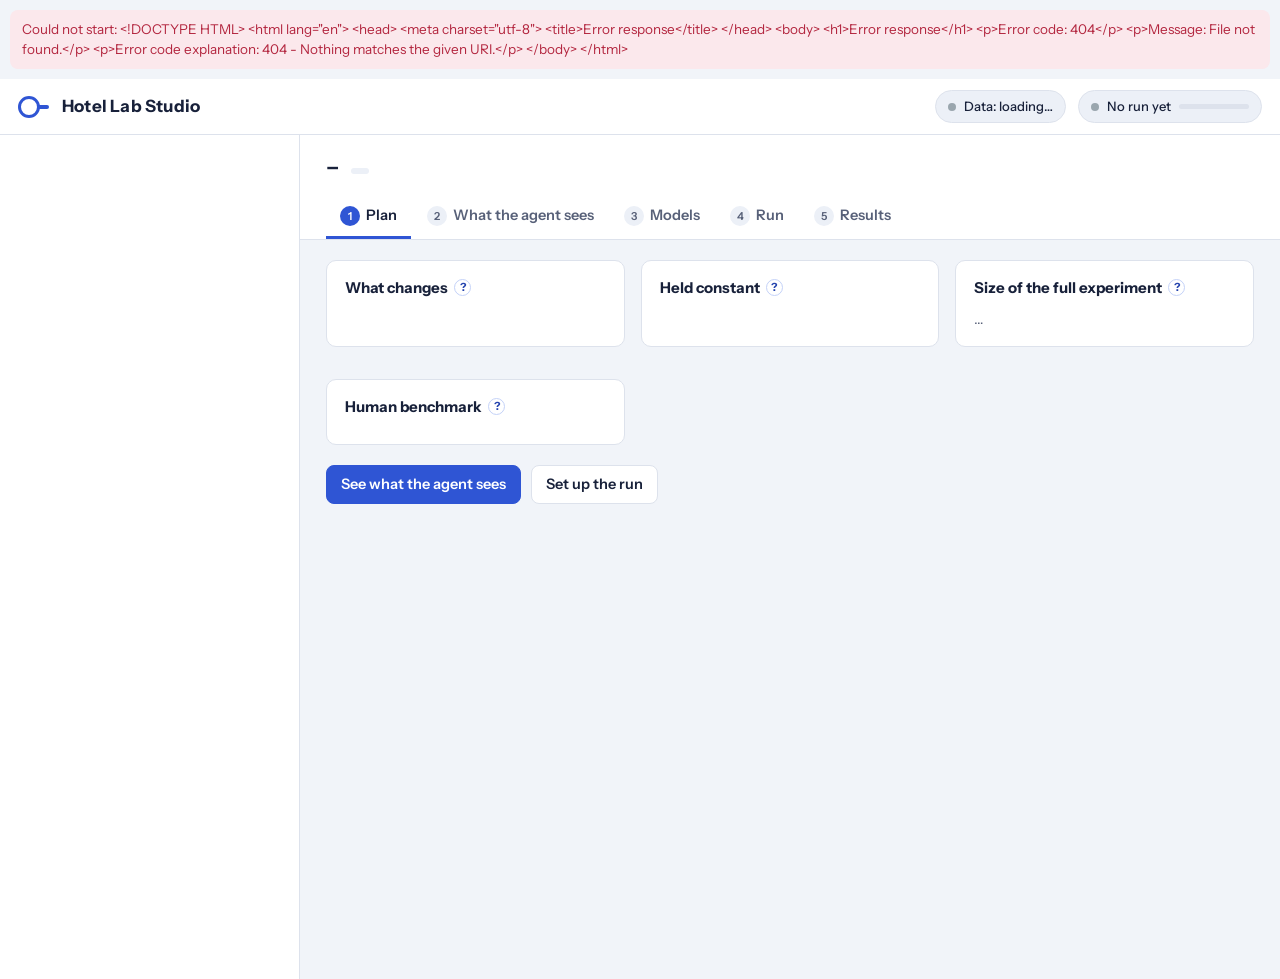
==== commit 21a6c7d3: "Four models only, Sheet Models tab, new colour scheme - Studio offers exactly qwen2.5 7B, llama3.1 8" ====
--- a/hotel_lab/studio/static/index.html
+++ b/hotel_lab/studio/static/index.html
@@ -8,9 +8,11 @@
 <link href="https://fonts.googleapis.com/css2?family=Instrument+Sans:wght@400;500;600;700&family=Newsreader:opsz,wght@6..72,400;6..72,500&display=swap" rel="stylesheet">
 <style>
 :root{
-  --porcelain:#F4F6F7; --paper:#FFFFFF; --ink:#17232D; --slate:#5D6A74; --line:#DCE2E6; --soft:#EEF2F4;
-  --brass:#A9782A; --brass-soft:#F6EEDF; --teal:#1E7566; --teal-soft:#E3F2EE; --brick:#A63A32; --brick-soft:#F8E6E4;
-  --amber:#8A6100; --amber-soft:#FBF1D9; --focus:#2F6FB0;
+  /* one accent (cobalt) for everything you can click; green / amber / rose only for verdicts */
+  --porcelain:#F1F4F9; --paper:#FFFFFF; --ink:#18213A; --slate:#586179; --line:#DDE2EC; --soft:#ECF0F7;
+  --brass:#2F55D4; --brass-dark:#2443AE; --brass-soft:#E8EEFD; --brass-line:#C4D2F8;
+  --teal:#1C7A4C; --teal-soft:#E1F3E8; --brick:#B3263F; --brick-soft:#FBE8EC;
+  --amber:#995A00; --amber-soft:#FDF0DB; --focus:#2F55D4;
   --ui:"Instrument Sans", system-ui, -apple-system, "Segoe UI", Roboto, Arial, sans-serif;
   --serif:"Newsreader", Georgia, "Times New Roman", serif;
   --hdr:56px;
@@ -23,17 +25,17 @@
 @media (prefers-reduced-motion: reduce){*{transition:none!important;animation:none!important}}
 
 /* ---------- header ---------- */
-header{height:var(--hdr);display:flex;align-items:center;gap:12px;padding:0 18px;background:var(--ink);color:#fff;position:sticky;top:0;z-index:30}
+header{height:var(--hdr);display:flex;align-items:center;gap:12px;padding:0 18px;background:var(--paper);color:var(--ink);border-bottom:1px solid var(--line);position:sticky;top:0;z-index:30}
 .brand{font-weight:700;font-size:17px;letter-spacing:.2px;display:flex;align-items:center;gap:10px}
-.brand .key{width:22px;height:22px;border-radius:50%;border:3px solid var(--brass);position:relative}
+.brand .key{width:22px;height:22px;border-radius:50%;border:3px solid var(--brass);position:relative;margin-right:12px}
 .brand .key:after{content:"";position:absolute;left:16px;top:6px;width:12px;height:4px;background:var(--brass);border-radius:2px}
 .sp{flex:1}
-.pill{display:inline-flex;align-items:center;gap:8px;border:1px solid rgba(255,255,255,.22);background:rgba(255,255,255,.06);color:#fff;border-radius:999px;padding:6px 12px;cursor:pointer;font-size:13px;white-space:nowrap}
-.pill:hover{background:rgba(255,255,255,.12)}
+.pill{display:inline-flex;align-items:center;gap:8px;border:1px solid var(--line);background:var(--soft);color:var(--ink);border-radius:999px;padding:6px 12px;cursor:pointer;font-size:13px;font-weight:500;white-space:nowrap}
+.pill:hover{border-color:var(--brass-line);background:var(--brass-soft)}
 .dot{width:8px;height:8px;border-radius:50%;background:#9aa6ae;flex:0 0 auto}
-.dot.ok{background:#4cc3a8}.dot.warn{background:#e6b54a}.dot.run{background:#e6b54a;animation:pulse 1.2s infinite}
+.dot.ok{background:#22A061}.dot.warn{background:#E0A021}.dot.run{background:var(--brass);animation:pulse 1.2s infinite}
 @keyframes pulse{50%{opacity:.35}}
-.minibar{width:70px;height:5px;border-radius:3px;background:rgba(255,255,255,.18);overflow:hidden}.minibar i{display:block;height:100%;background:var(--brass);width:0}
+.minibar{width:70px;height:5px;border-radius:3px;background:var(--line);overflow:hidden}.minibar i{display:block;height:100%;background:var(--brass);width:0}
 
 /* ---------- shell ---------- */
 .shell{display:grid;grid-template-columns:300px minmax(0,1fr);height:calc(100vh - var(--hdr))}
@@ -42,7 +44,7 @@
 .group{margin:14px 6px 6px;font-size:12px;font-weight:600;color:var(--slate);display:flex;align-items:center;gap:6px}
 .hitem{display:block;width:100%;text-align:left;background:none;border:0;border-left:3px solid transparent;border-radius:6px;padding:8px 10px;margin:2px 0;cursor:pointer}
 .hitem:hover{background:var(--soft)}
-.hitem.on{background:var(--brass-soft);border-left-color:var(--brass)}
+.hitem.on{background:var(--brass-soft);border-left-color:var(--brass)}.hitem.on .id{color:var(--brass-dark)}
 .hitem .top{display:flex;align-items:center;gap:8px}
 .hitem .id{font-weight:700;min-width:34px}
 .hitem .q{font-size:12.5px;color:var(--slate);display:-webkit-box;-webkit-line-clamp:2;-webkit-box-orient:vertical;overflow:hidden;margin-top:2px}
@@ -54,7 +56,7 @@
 .tline{display:flex;align-items:baseline;gap:12px;flex-wrap:wrap}
 .hid{font-size:22px;font-weight:700}
 .fam{font-size:12px;font-weight:600;padding:3px 9px;border-radius:999px;background:var(--soft);color:var(--slate)}
-.fam.confirmatory{background:#E4ECF6;color:#2B4E78}.fam.secondary{background:#EEE8F6;color:#5B3F82}.fam.check{background:var(--teal-soft);color:var(--teal)}.fam.gate{background:var(--amber-soft);color:var(--amber)}
+.fam.confirmatory{background:var(--brass-soft);color:var(--brass-dark)}.fam.secondary{background:#F0EAFB;color:#5A3D8F}.fam.check{background:var(--teal-soft);color:var(--teal)}.fam.gate{background:var(--amber-soft);color:var(--amber)}
 .question{font-family:var(--serif);font-size:21px;line-height:1.35;margin:8px 0 12px;max-width:78ch}
 .tabs{display:flex;gap:2px;overflow-x:auto}
 .tab{background:none;border:0;border-bottom:3px solid transparent;padding:10px 14px;cursor:pointer;color:var(--slate);font-weight:600;white-space:nowrap}
@@ -74,17 +76,18 @@
 .pred{padding:10px 18px;border-top:1px solid var(--line);grid-column:1/-1;font-size:13.5px;color:var(--slate)}
 .chips{display:flex;flex-wrap:wrap;gap:6px}
 .chip{border:1px solid var(--line);background:var(--soft);border-radius:999px;padding:3px 10px;font-size:13px}
-.chip.ctrl{background:var(--brass-soft);border-color:#E7D3AE}
+.chip.ctrl{background:var(--brass-soft);border-color:var(--brass-line);color:var(--brass-dark)}
 ul.plain{margin:0;padding-left:18px}ul.plain li{margin:3px 0}
 .kv{display:grid;grid-template-columns:auto 1fr;gap:6px 14px;font-size:14px}.kv b{font-weight:600}
 .big{font-size:26px;font-weight:700}.muted{color:var(--slate)}.small{font-size:12.5px}
 .btn{display:inline-flex;align-items:center;gap:6px;border:1px solid var(--line);background:var(--paper);border-radius:8px;padding:8px 14px;cursor:pointer;font-weight:600}
-.btn:hover{border-color:#b9c3ca}
-.btn.primary{background:var(--ink);border-color:var(--ink);color:#fff}.btn.primary:hover{background:#26394a}
-.btn.brass{background:var(--brass);border-color:var(--brass);color:#fff}
+.btn:hover{border-color:var(--brass-line);color:var(--brass-dark)}
+.btn.primary,.btn.brass{background:var(--brass);border-color:var(--brass);color:#fff}
+.btn.primary:hover,.btn.brass:hover{background:var(--brass-dark);border-color:var(--brass-dark);color:#fff}
+.btn.danger:hover{border-color:#E9B3BE;color:var(--brick)}
 .btn.danger{color:var(--brick)}.btn:disabled{opacity:.45;cursor:default}
 .actions{display:flex;gap:10px;flex-wrap:wrap;margin-top:4px}
-.i{display:inline-flex;align-items:center;justify-content:center;width:17px;height:17px;border-radius:50%;border:1px solid #b7c1c8;color:var(--slate);font-size:11px;font-weight:700;cursor:help;flex:0 0 auto;background:var(--paper)}
+.i{display:inline-flex;align-items:center;justify-content:center;width:17px;height:17px;border-radius:50%;border:1px solid var(--brass-line);color:var(--brass-dark);font-size:11px;font-weight:700;cursor:help;flex:0 0 auto;background:var(--paper)}
 label.f{display:flex;align-items:center;gap:6px;font-size:13px;font-weight:600;color:var(--slate);margin:10px 0 4px}
 input.t,select.t{width:100%;padding:8px 10px;border:1px solid var(--line);border-radius:8px;background:#fff}
 .grid2{display:grid;grid-template-columns:1fr 1fr;gap:0 14px}
@@ -93,21 +96,24 @@
 .toolbar{display:flex;gap:10px;align-items:center;flex-wrap:wrap;margin-bottom:10px}
 .seg{display:inline-flex;border:1px solid var(--line);border-radius:8px;overflow:hidden;background:#fff}
 .seg button{border:0;background:none;padding:7px 12px;cursor:pointer;font-weight:600;color:var(--slate)}
-.seg button.on{background:var(--ink);color:#fff}
+.seg button.on{background:var(--brass);color:#fff}
 .frame{width:100%;height:calc(100vh - 330px);min-height:420px;border:1px solid var(--line);border-radius:10px;background:#fff}
-pre.prompt{white-space:pre-wrap;word-break:break-word;background:#13202a;color:#e7eef3;border-radius:10px;padding:16px;height:calc(100vh - 330px);min-height:420px;overflow:auto;font-size:12.5px;margin:0}
+pre.prompt{white-space:pre-wrap;word-break:break-word;background:#18213A;color:#E6EBF5;border-radius:10px;padding:16px;height:calc(100vh - 330px);min-height:420px;overflow:auto;font-size:12.5px;margin:0}
 table{width:100%;border-collapse:collapse}
 th,td{text-align:left;padding:8px 10px;border-bottom:1px solid var(--line);vertical-align:top;font-size:13.5px}
 th{font-size:12.5px;color:var(--slate);font-weight:600;background:#FAFBFC;position:sticky;top:0}
 th .i{margin-left:4px}
 .tag{font-size:11.5px;font-weight:700;padding:2px 8px;border-radius:999px}
-.tag.best{background:var(--teal-soft);color:var(--teal)}.tag.focal{background:var(--brass-soft);color:var(--brass)}
+.tag.best{background:var(--teal-soft);color:var(--teal)}.tag.focal{background:var(--brass-soft);color:var(--brass-dark)}
 
 /* ---------- models ---------- */
 .mrow{display:grid;grid-template-columns:28px minmax(0,1.3fr) minmax(0,1.4fr) minmax(0,1fr) auto;gap:12px;align-items:center;padding:10px 12px;border-bottom:1px solid var(--line)}
 .mrow:last-child{border-bottom:0}
 .mrow .nm{font-weight:700}.ok{color:var(--teal)}.no{color:var(--brick)}
 .mres{grid-column:2/-1;font-size:12.5px}
+.mrow.test{background:#FAFBFD}.mgroup{padding:10px 16px 6px;font-size:12px;font-weight:600;color:var(--slate);background:var(--soft);border-top:1px solid var(--line);border-bottom:1px solid var(--line);display:flex;gap:6px;align-items:center}
+.dup{display:inline-block;margin-top:3px;font-size:11.5px;font-weight:700;color:var(--amber);background:var(--amber-soft);border-radius:999px;padding:1px 8px}
+.chip.test{background:#FAFBFD;border-style:dashed}
 
 /* ---------- run ---------- */
 .modes{display:grid;grid-template-columns:1fr 1fr;gap:12px}
@@ -139,8 +145,8 @@
 #toast{position:fixed;right:18px;bottom:18px;display:flex;flex-direction:column;gap:8px;z-index:70;max-width:380px}
 .toast{background:var(--ink);color:#fff;border-radius:10px;padding:10px 14px;font-size:13.5px;box-shadow:0 8px 24px rgba(0,0,0,.25)}
 .toast.err{background:var(--brick)}
-#tip{position:fixed;z-index:80;max-width:340px;background:#17232D;color:#F3F6F8;font-size:13px;line-height:1.45;padding:10px 12px;border-radius:8px;box-shadow:0 10px 30px rgba(0,0,0,.28);pointer-events:none;opacity:0;transition:opacity .12s}
-#tip.on{opacity:1}#tip b{color:#E8C98F}
+#tip{position:fixed;z-index:80;max-width:340px;background:#18213A;color:#F1F4FA;font-size:13px;line-height:1.45;padding:10px 12px;border-radius:8px;box-shadow:0 10px 30px rgba(0,0,0,.28);pointer-events:none;opacity:0;transition:opacity .12s}
+#tip.on{opacity:1}#tip b{color:#A9C0FF}#tip code{background:rgba(255,255,255,.12);padding:0 4px;border-radius:4px}
 
 @media (max-width: 640px){
   header{height:auto;flex-wrap:wrap;padding:8px 12px;gap:8px}.brand{width:100%}
@@ -217,14 +223,14 @@
 
     <!-- 3. MODELS -->
     <section class="pane" id="p-models">
-      <div class="cols" style="grid-template-columns:minmax(0,1.6fr) minmax(300px,1fr)">
-        <div class="block" style="padding:0">
+      <div style="max-width:1100px">
+        <div class="block" style="padding:0;overflow:hidden">
           <div style="padding:14px 16px 4px"><h3>Your models <span class="i" tabindex="0" data-tip="models">?</span></h3>
-          <p class="small muted" style="margin:0 0 8px">Tick the models to use in the next run. Click Test to check a model answers correctly.</p></div>
+          <p class="small muted" style="margin:0 0 8px">Tick the models to use in the next run. Click Test to check a model answers correctly. Start with the test agent.</p></div>
           <div id="models"></div>
         </div>
-        <div class="block">
-          <h3>Add a model</h3>
+        <details class="block" id="addmodel"><summary style="cursor:pointer;font-weight:600">Add another model (optional) <span class="i" tabindex="0" data-tip="<b>Not needed for this study.</b> Your four models are already set up. Use this only to try an extra model later, e.g. another Ollama model or a hosted one with an API key.">?</span></summary>
+          <div style="max-width:560px">
           <label class="f">Provider <span class="i" tabindex="0" data-tip="provider">?</span></label><select class="t" id="m_preset" onchange="presetChanged()"></select>
           <label class="f">Model name <span class="i" tabindex="0" data-tip="modelname">?</span></label><input class="t" id="m_model">
           <label class="f">Short name for this study <span class="i" tabindex="0" data-tip="shortname">?</span></label><input class="t" id="m_name" placeholder="e.g. qwen7b">
@@ -239,7 +245,8 @@
           <label class="f" style="font-weight:500"><input type="checkbox" id="m_vis"> Can read images (vision model) <span class="i" tabindex="0" data-tip="vision">?</span></label>
           <div class="actions" style="margin-top:12px"><button class="btn primary" onclick="saveModel()">Save model</button></div>
           <div id="mmsg"></div>
-        </div>
+          </div>
+        </details>
       </div>
     </section>
 
@@ -334,7 +341,10 @@
   v_behind:"Information hidden from the agent: which room is the fact-best (⭐), which room is treated (focal), each room's hidden facts and levels.",
   v_prompt:"The exact text sent to the AI model in text mode, including the instructions and the rooms as JSON.",
   newtab:"Open this hotel page in a separate browser tab.",
-  models:"<b>AI models to test.</b> Local models (Ollama) are free and run on your laptop. Hosted ones need an API key, which is saved only in your local .env file, never in the Sheet or on GitHub. Test agents (mock…) are fake agents for checking the pipeline; they are never mixed into real results.",
+  models:"<b>AI models to test.</b> The study uses three free models that run on your laptop through Ollama (qwen2.5 7B, llama3.1 8B, gemma3 12B) and one no-AI test agent. Hosted models would need an API key, saved only in your local .env file, never in the Sheet or on GitHub. The list is also written to the Models tab of your Sheet (without keys).",
+  realmodels:"<b>Real AI models.</b> Their answers are the study's data. Tick the ones to use. Before the first run, download each once in a terminal: <code>ollama pull qwen2.5:7b</code>, <code>ollama pull llama3.1:8b</code>, <code>ollama pull gemma3:12b</code>.",
+  testagent:"<b>Test agent, no AI.</b> A fake agent with known, planted preferences (likes higher stars, emoji, position 1). Run it first: if the verdicts find those planted effects, the whole pipeline works. It answers instantly, costs nothing and is never mixed into real results.",
+  dup:"<b>Repeated model.</b> This copy has the same provider, model id and temperature as another row, so running both would only repeat the same model. Remove this copy with ✕.",
   provider:"<b>Where the model runs.</b> Ollama / LM Studio = your laptop, free. OpenRouter, Groq, Hugging Face = hosted open-weight models. OpenAI, Gemini, Anthropic = closed models (only if your professor allows).",
   modelname:"<b>The model's id at the provider.</b> For Ollama it is what <code>ollama list</code> shows, e.g. qwen2.5:7b. For OpenRouter e.g. meta-llama/llama-3.3-70b-instruct.",
   shortname:"<b>A short label for tables and file names</b>, e.g. qwen7b. Letters, numbers, - _ . only.",
@@ -342,7 +352,7 @@
   apikey:"<b>Secret key from the provider's website.</b> Leave empty for local models. It is saved in .env on this computer only.",
   temperature:"<b>Randomness of the model's answers.</b> 1.0 is the main setting in the brief (natural variation). 0.0 = most predictable, used as a robustness check: add a copy of the model with 0.0.",
   maxtokens:"<b>Longest reply allowed</b>, in tokens (about ¾ of a word each). 400 is enough for a direct answer; 'High reasoning' raises it automatically.",
-  family_m:"<b>Model family</b> (qwen, llama, mistral…). Used to compare families in the analysis.",
+  family_m:"<b>Model family</b> (qwen, llama, gemma…). Used to compare families in the analysis.",
   size:"<b>Number of parameters in billions</b> (7, 8, 70…). The brief compares small and large models.",
   vision:"Tick only if the model can read images. Needed for the screenshot interface.",
   pilot:"<b>Pilot run.</b> A small number of trials in every condition, spread over all scenarios and rooms. Use it to check the setup, timing and failure rate. Verdicts say 'Pilot' and must not be used as conclusions.",
@@ -373,6 +383,7 @@
   c_het:"<b>Do models differ?</b> Tests whether the effect is the same across your real models. Small p (< 0.05) = they differ.",
 };
 function tipFor(key){ return TIPS[key] || key }
+const isTest = name => /^(mock|no-ai)/.test(String(name));
 
 /* ---------------- tooltip engine (hover + keyboard focus) ---------------- */
 const tip = document.getElementById("tip");
@@ -427,7 +438,7 @@
 
 function statusOf(h){
   const rows = V.filter(r => r.hypothesis_id === h.hypothesis_id && r.verdict && r.verdict !== "Not run yet");
-  const pick = rows.find(r => String(r.arm).startsWith("(pooled")) || rows.find(r => !String(r.arm).startsWith("mock")) || rows[0];
+  const pick = rows.find(r => String(r.arm).startsWith("(pooled")) || rows.find(r => !isTest(r.arm)) || rows[0];
   if (pick) return {text: pick.verdict.replace(" (descriptive only)", "").replace(" (pilot: weak check)", "*"), cls: vcls(pick.verdict)};
   const n = Object.values(S.block_status[h.block] || {}).reduce((a, b) => a + b, 0);
   return n ? {text: n + " trials", cls: "mid"} : {text: "not run", cls: ""};
@@ -502,14 +513,19 @@
   ["page","behind","prompt"].forEach(x => $("v-" + x).style.display = x === m ? "" : "none") }
 
 /* ---------------- models ---------------- */
+function modelRow(m){
+  if (m.error) return `<div class="mrow"><span></span><span class="no">${esc(m.name)}: ${esc(m.error)}</span></div>`;
+  const what = m.test_agent ? "no AI · instant · free" : `${esc(m.provider)}${m.size_b ? " · " + m.size_b + "B" : ""}${m.vision ? " · reads images" : ""}`;
+  return `<div class="mrow ${m.test_agent?"test":""}"><input type="checkbox" class="mchk" value="${esc(m.name)}" ${checked.has(m.name)?"checked":""} onchange="toggleModel(this)" aria-label="Use ${esc(m.name)}">
+     <div><div class="nm">${esc(m.name)}</div><div class="small muted">${what}</div>${m.duplicate_of?`<span class="dup" data-tip="dup">Same as ${esc(m.duplicate_of)}</span>`:""}</div>
+     <div class="small hide-s">${m.test_agent ? "planted preferences" : esc(m.model)}<br><span class="muted">${m.test_agent ? "never in real results" : "temperature " + m.temperature}</span></div>
+     <div class="small hide-s">${m.key_env ? (m.key_set ? `<span class="ok">key ${esc(m.key_env)} set</span>` : `<span class="no">needs ${esc(m.key_env)}</span>`) : (m.test_agent ? "" : "free, on your laptop")}</div>
+     <div><button class="btn" onclick="testModel('${esc(m.name)}')" data-tip="<b>Test.</b> Sends one tiny question and checks the model returns a valid answer. For Ollama models, the Ollama app must be open.">Test</button>${m.local?` <button class="btn danger" onclick="delModel('${esc(m.name)}')" aria-label="Remove ${esc(m.name)}" data-tip="Remove this model you added from the Studio.">✕</button>`:""}</div>
+     <div class="mres" id="test-${esc(m.name)}"></div></div>` }
 function renderModels(){
-  $("models").innerHTML = S.models.map(m => m.error ? `<div class="mrow"><span></span><span class="no">${esc(m.name)}: ${esc(m.error)}</span></div>` :
-   `<div class="mrow"><input type="checkbox" class="mchk" value="${esc(m.name)}" ${checked.has(m.name)?"checked":""} onchange="toggleModel(this)" aria-label="Use ${esc(m.name)}">
-     <div><div class="nm">${esc(m.name)}</div><div class="small muted">${m.provider==="mock"?"test agent, not a real AI":esc(m.provider)}${m.vision?" · reads images":""}</div></div>
-     <div class="small hide-s">${esc(m.model)}<br><span class="muted">temperature ${m.temperature}</span></div>
-     <div class="small hide-s">${m.key_env ? (m.key_set ? `<span class="ok">key ${esc(m.key_env)} set</span>` : `<span class="no">needs ${esc(m.key_env)}</span>`) : "no key needed"}</div>
-     <div><button class="btn" onclick="testModel('${esc(m.name)}')" data-tip="<b>Test.</b> Sends one tiny question and checks the model returns a valid JSON answer.">Test</button>${m.local?` <button class="btn danger" onclick="delModel('${esc(m.name)}')" aria-label="Remove">✕</button>`:""}</div>
-     <div class="mres" id="test-${esc(m.name)}"></div></div>`).join("");
+  const real = S.models.filter(m => !m.test_agent), test = S.models.filter(m => m.test_agent);
+  $("models").innerHTML = `<div class="mgroup">Real models (${real.length}) <span class="i" tabindex="0" data-tip="realmodels">?</span></div>` + real.map(modelRow).join("")
+    + (test.length ? `<div class="mgroup">Test agent: no AI <span class="i" tabindex="0" data-tip="testagent">?</span></div>` + test.map(modelRow).join("") : "");
   renderRunSel();
 }
 function toggleModel(el){ el.checked ? checked.add(el.value) : checked.delete(el.value); localStorageSet("hl_models", JSON.stringify([...checked])); renderRunSel(); estimate() }
@@ -523,9 +539,12 @@
       supports_vision:$("m_vis").checked, family:$("m_fam").value, size_b:$("m_size").value ? parseFloat($("m_size").value) : null};
     const r = await api("/api/models", {method:"POST", body: JSON.stringify(body)}); $("m_key").value = "";
     checked.add(r.name); localStorageSet("hl_models", JSON.stringify([...checked]));
-    msg("mmsg", `Saved as ${r.name} and ticked for the next run. Press Test next to it.`, "ok"); await load(CUR) }
+    msg("mmsg", `Saved as ${r.name} and ticked for the next run. Press Test next to it.`, "ok"); sheetNote(r.sheet); await load(CUR) }
   catch(e) { msg("mmsg", e.message, "err") } }
-async function delModel(n){ if (!confirm("Remove " + n + "?")) return; await api("/api/models/" + n, {method:"DELETE"}); checked.delete(n); load(CUR) }
+async function delModel(n){ if (!confirm("Remove " + n + "?")) return;
+  try { const r = await api("/api/models/" + n, {method:"DELETE"}); checked.delete(n); localStorageSet("hl_models", JSON.stringify([...checked])); toast("Removed " + n + "."); sheetNote(r.sheet); load(CUR) }
+  catch(e) { toast(e.message, true) } }
+function sheetNote(r){ if (r && !r.ok && !r.skipped) toast("Models tab of the Sheet not updated: " + r.error, true) }
 async function testModel(n){ const el = $("test-" + n); el.innerHTML = '<span class="muted">testing…</span>';
   try { const r = await api(`/api/models/${n}/test`, {method:"POST"});
     el.innerHTML = r.parse_ok ? `<span class="ok">Works (${r.latency_s}s). Reply: ${esc(String(r.raw_output).slice(0,90))}</span>` : `<span class="no">Not working: ${esc(r.error || r.note || r.raw_output)} ${esc(r.hint || "")}</span>` }
@@ -535,7 +554,7 @@
 function selModels(){ return [...checked].filter(n => S.models.some(m => m.name === n)) }
 function renderRunSel(){ if (!S) return; const ms = selModels();
   $("selmodels").innerHTML = ms.length ? ms.map(n => { const m = S.models.find(x => x.name === n);
-    return `<span class="chip" data-tip="${m.provider==="mock"?"Test agent: checks the pipeline, never mixed into real results.":"Real model: "+esc(m.model)}">${esc(n)}${m.provider==="mock"?" (test)":""}</span>` }).join("")
+    return `<span class="chip ${m.test_agent?"test":""}" data-tip="${m.test_agent?"testagent":"<b>Real model:</b> "+esc(m.model)}">${esc(n)}${m.test_agent?" (test, no AI)":""}</span>` }).join("")
     : `<span class="no small">No model ticked yet. Go to the Models tab and tick at least one.</span>`; estimate() }
 function setMode(m){ MODE = m; $("mode-pilot").classList.toggle("on", m === "pilot"); $("mode-full").classList.toggle("on", m === "full"); estimate() }
 function estimate(){ if (!INFO) { $("estimate").textContent = ""; return } const n = selModels().length;
@@ -561,7 +580,7 @@
 /* ---------------- results ---------------- */
 async function analyze(jump){ toast("Analysing all results…");
   try { const r = await api("/api/analyze", {method:"POST"}); V = r.rows; $("reswhen").textContent = "Last analysed just now";
-    toast(r.pushed === null ? "Verdicts updated (saved locally; no Sheet linked)." : `Verdicts updated and written to the Sheet (${r.pushed}).`);
+    toast(r.pushed === null ? "Verdicts updated (saved locally; no Sheet linked)." : `Verdicts updated and written to the Sheet (${r.pushed}).`); sheetNote(r.models_tab);
     renderList(); renderResults(); if (jump) showTab("results") } catch(e) { toast(e.message, true) } }
 function resFilter(f){ RESF = f; document.querySelectorAll(".seg button[data-r]").forEach(b => b.classList.toggle("on", b.dataset.r === f)); renderResults() }
 function vchip(v){ const t = v || "–"; const map = [["Effect","effect","v_effect"],["No meaningful","null","v_null"],["Inconclusive","inc","v_inc"],["Real but","negl","v_negl"],["Pilot","pilot","v_pilot"],["PASS","pass","v_pass"],["FAIL","fail","v_fail"]];
@@ -574,7 +593,7 @@
     <th>95% interval <span class="i" tabindex="0" data-tip="c_ci">?</span></th><th>p <span class="i" tabindex="0" data-tip="c_p">?</span></th><th>q <span class="i" tabindex="0" data-tip="c_q">?</span></th>
     <th>Trials / units <span class="i" tabindex="0" data-tip="c_n">?</span></th><th>Verdict <span class="i" tabindex="0" data-tip="c_verdict">?</span></th></tr></thead><tbody>
     ${rows.map(r => { const w = (r.plain_english||"").split(" Warning: "); return `<tr>${RESF==="all"?`<td><b>${esc(r.hypothesis_id)}</b></td>`:""}
-      <td>${esc(r.arm)}${String(r.arm).startsWith("mock")?' <span class="small muted">(test agent)</span>':""}</td>
+      <td>${esc(r.arm)}${isTest(r.arm)?' <span class="small muted" data-tip="testagent">(test agent, no AI)</span>':""}</td>
       <td><b>${f1(r.estimate)}</b> <span class="small muted">${r.estimate!=null?esc(r.unit||""):""}</span></td>
       <td>${r.ci95_low!=null&&r.ci95_low!==""?f1(r.ci95_low)+" to "+f1(r.ci95_high):"–"}</td><td>${fp(r.p)}</td><td>${fp(r.q_bh)}</td>
       <td class="small">${r.n_trials??"–"} / ${r.clusters??"–"}</td><td>${vchip(r.verdict)}${r.heterogeneity_p!=null&&r.heterogeneity_p!==""?`<div class="small muted" data-tip="c_het">models differ? p = ${fp(r.heterogeneity_p)}</div>`:""}</td></tr>
@@ -588,11 +607,11 @@
 function closeData(){ $("datadlg").classList.remove("on") }
 async function saveSource(){ msg("srcmsg", "Testing the link…");
   try { const r = await api("/api/source", {method:"POST", body: JSON.stringify({sheet_url: $("surl").value, sheet_token: $("stok").value})});
-    msg("srcmsg", "Connected. Tabs found: " + Object.entries(r.tabs).map(([k,v]) => `${k} (${v})`).join(", ") + ". Now press Sync.", "ok"); S.sheet_linked = true }
+    msg("srcmsg", "Connected. Tabs found: " + Object.entries(r.tabs).map(([k,v]) => `${k} (${v})`).join(", ") + ". Now press Sync." + (r.models_tab && !r.models_tab.ok ? " Note: " + r.models_tab.error : ""), "ok"); S.sheet_linked = true }
   catch(e) { msg("srcmsg", e.message, "err") } }
 async function doSync(){ openData(); msg("srcmsg", "Syncing…");
   try { const r = await api("/api/sync", {method:"POST"});
-    if (r.ok) { msg("srcmsg", `Synced: snapshot ${r.sha}, ${r.scenarios.length} scenarios. You can close this window.`, "ok"); toast("Sheet synced.") }
+    if (r.ok) { const mt = r.models_tab || {}; msg("srcmsg", `Synced: snapshot ${r.sha}, ${r.scenarios.length} scenarios. ` + (mt.ok ? `Models tab updated (${mt.written} models). ` : mt.error ? `Models tab NOT updated: ${mt.error} ` : "") + "You can close this window.", mt.ok || !mt.error ? "ok" : "err"); toast("Sheet synced.") }
     else msg("srcmsg", "The Sheet has problems, so the old data is still used. Fix these rows: " + (r.errors||[]).slice(0,6).join(" | "), "err");
     load(CUR) } catch(e) { msg("srcmsg", e.message, "err") } }
 async function uploadXlsx(){ const f = $("xlsx").files[0]; if (!f) return; const fd = new FormData(); fd.append("file", f); msg("srcmsg", "Reading the file…");
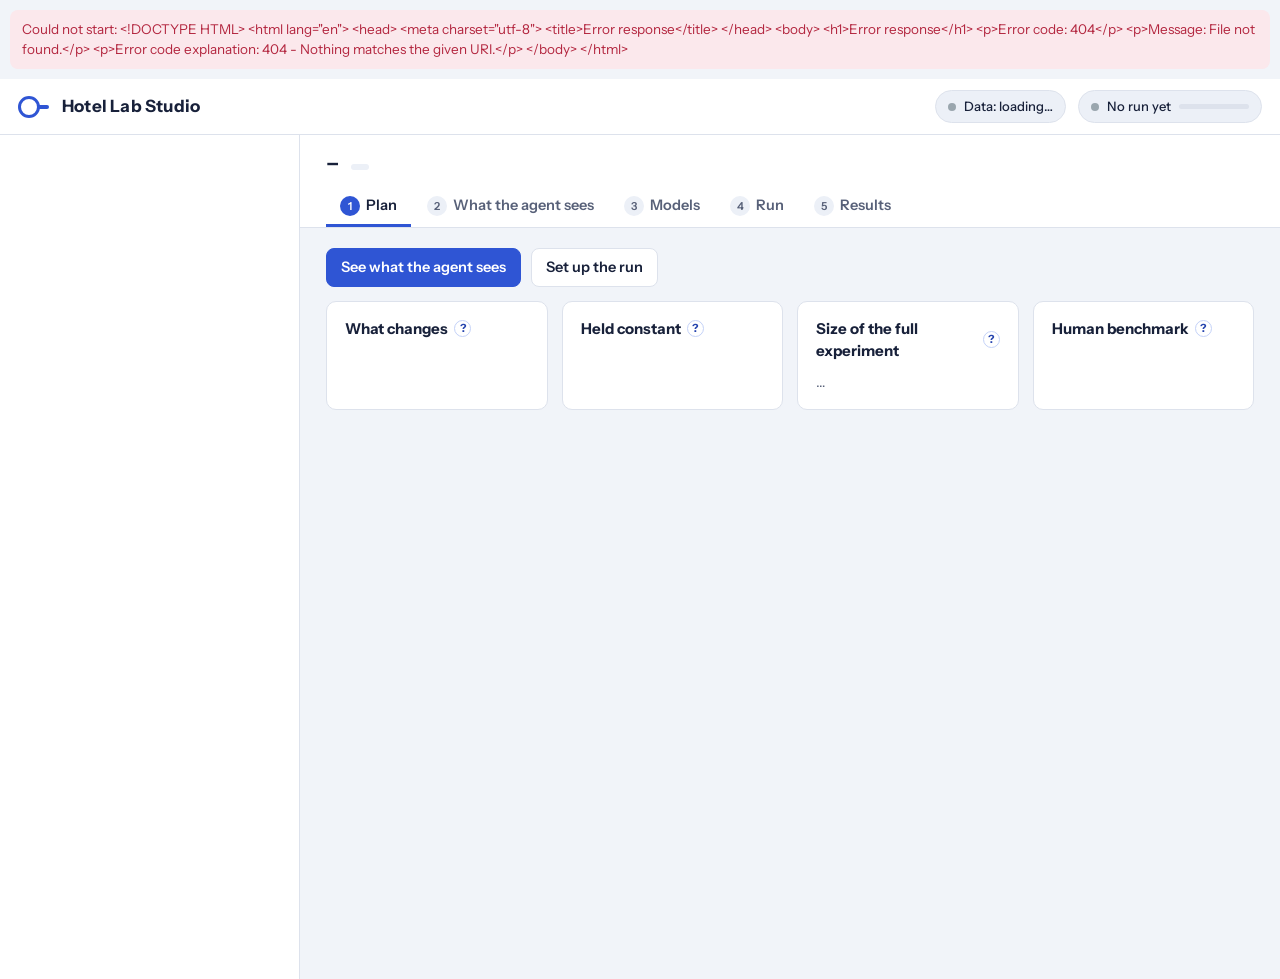
==== commit bfd618d5: "Studio UI fixes from the design review - Plan actions moved to the top; shorter title area; plan car" ====
--- a/hotel_lab/studio/static/index.html
+++ b/hotel_lab/studio/static/index.html
@@ -49,17 +49,17 @@
 .hitem .id{font-weight:700;min-width:34px}
 .hitem .q{font-size:12.5px;color:var(--slate);display:-webkit-box;-webkit-line-clamp:2;-webkit-box-orient:vertical;overflow:hidden;margin-top:2px}
 .status{margin-left:auto;font-size:11px;font-weight:600;padding:2px 7px;border-radius:999px;background:var(--soft);color:var(--slate);white-space:nowrap}
-.status.good{background:var(--teal-soft);color:var(--teal)}.status.bad{background:var(--brick-soft);color:var(--brick)}.status.mid{background:var(--amber-soft);color:var(--amber)}
+.status.count{background:var(--soft);color:var(--ink)}.status.good{background:var(--teal-soft);color:var(--teal)}.status.bad{background:var(--brick-soft);color:var(--brick)}.status.mid{background:var(--amber-soft);color:var(--amber)}
 
 /* ---------- title + tabs ---------- */
-.titlebar{background:var(--paper);border-bottom:1px solid var(--line);padding:16px 26px 0;position:sticky;top:0;z-index:10}
+.titlebar{background:var(--paper);border-bottom:1px solid var(--line);padding:12px 26px 0;position:sticky;top:0;z-index:10}
 .tline{display:flex;align-items:baseline;gap:12px;flex-wrap:wrap}
 .hid{font-size:22px;font-weight:700}
 .fam{font-size:12px;font-weight:600;padding:3px 9px;border-radius:999px;background:var(--soft);color:var(--slate)}
 .fam.confirmatory{background:var(--brass-soft);color:var(--brass-dark)}.fam.secondary{background:#F0EAFB;color:#5A3D8F}.fam.check{background:var(--teal-soft);color:var(--teal)}.fam.gate{background:var(--amber-soft);color:var(--amber)}
-.question{font-family:var(--serif);font-size:21px;line-height:1.35;margin:8px 0 12px;max-width:78ch}
+.question{font-family:var(--serif);font-size:18.5px;line-height:1.35;margin:4px 0 8px;max-width:78ch}
 .tabs{display:flex;gap:2px;overflow-x:auto}
-.tab{background:none;border:0;border-bottom:3px solid transparent;padding:10px 14px;cursor:pointer;color:var(--slate);font-weight:600;white-space:nowrap}
+.tab{background:none;border:0;border-bottom:3px solid transparent;padding:8px 14px;cursor:pointer;color:var(--slate);font-weight:600;white-space:nowrap}
 .tab:hover{color:var(--ink)}.tab.on{color:var(--ink);border-bottom-color:var(--brass)}
 .tab .n{display:inline-block;width:20px;height:20px;line-height:20px;text-align:center;border-radius:50%;background:var(--soft);font-size:11px;margin-right:6px}
 .tab.on .n{background:var(--brass);color:#fff}
@@ -69,6 +69,7 @@
 .block{background:var(--paper);border:1px solid var(--line);border-radius:10px;padding:16px 18px;margin-bottom:16px}
 .block h3{font-size:15px;margin:0 0 10px;display:flex;align-items:center;gap:6px}
 .cols{display:grid;grid-template-columns:repeat(auto-fit,minmax(280px,1fr));gap:16px}
+.cols.four{grid-template-columns:repeat(auto-fit,minmax(220px,1fr));gap:14px}
 .ledger{display:grid;grid-template-columns:1fr 1fr;border-top:3px solid var(--brass);background:var(--paper);border-radius:0 0 10px 10px;border-left:1px solid var(--line);border-right:1px solid var(--line);border-bottom:1px solid var(--line);margin-bottom:16px}
 .ledger>div{padding:16px 18px}.ledger>div+div{border-left:1px solid var(--line)}
 .ledger .lab{font-weight:700;font-size:13px;color:var(--slate);display:flex;gap:6px;align-items:center}
@@ -85,7 +86,9 @@
 .btn.primary,.btn.brass{background:var(--brass);border-color:var(--brass);color:#fff}
 .btn.primary:hover,.btn.brass:hover{background:var(--brass-dark);border-color:var(--brass-dark);color:#fff}
 .btn.danger:hover{border-color:#E9B3BE;color:var(--brick)}
-.btn.danger{color:var(--brick)}.btn:disabled{opacity:.45;cursor:default}
+.btn.danger{color:var(--brick)}
+.btn:disabled,.btn:disabled:hover{opacity:1;color:#9AA2B4;background:var(--soft);border-color:var(--line);cursor:default}
+a{color:var(--brass-dark);text-underline-offset:2px}a:hover{color:var(--brass)}
 .actions{display:flex;gap:10px;flex-wrap:wrap;margin-top:4px}
 .i{display:inline-flex;align-items:center;justify-content:center;width:17px;height:17px;border-radius:50%;border:1px solid var(--brass-line);color:var(--brass-dark);font-size:11px;font-weight:700;cursor:help;flex:0 0 auto;background:var(--paper)}
 label.f{display:flex;align-items:center;gap:6px;font-size:13px;font-weight:600;color:var(--slate);margin:10px 0 4px}
@@ -142,13 +145,15 @@
 .steps{margin:12px 0 6px;padding-left:20px}.steps li{margin:4px 0}
 .msg{padding:10px 12px;border-radius:8px;margin-top:12px;font-size:13.5px}
 .msg.err{background:var(--brick-soft);color:var(--brick)}.msg.ok{background:var(--teal-soft);color:var(--teal)}.msg.info{background:var(--soft)}
-#toast{position:fixed;right:18px;bottom:18px;display:flex;flex-direction:column;gap:8px;z-index:70;max-width:380px}
+#toast{position:fixed;right:18px;top:calc(var(--hdr) + 12px);display:flex;flex-direction:column;gap:8px;z-index:70;max-width:380px}
 .toast{background:var(--ink);color:#fff;border-radius:10px;padding:10px 14px;font-size:13.5px;box-shadow:0 8px 24px rgba(0,0,0,.25)}
 .toast.err{background:var(--brick)}
 #tip{position:fixed;z-index:80;max-width:340px;background:#18213A;color:#F1F4FA;font-size:13px;line-height:1.45;padding:10px 12px;border-radius:8px;box-shadow:0 10px 30px rgba(0,0,0,.28);pointer-events:none;opacity:0;transition:opacity .12s}
 #tip.on{opacity:1}#tip b{color:#A9C0FF}#tip code{background:rgba(255,255,255,.12);padding:0 4px;border-radius:4px}
 
 @media (max-width: 640px){
+  .tabs{-webkit-mask-image:linear-gradient(90deg,#000 85%,transparent);mask-image:linear-gradient(90deg,#000 85%,transparent);padding-right:24px}
+  .tab .n{display:none}.tab{padding:8px 10px}
   header{height:auto;flex-wrap:wrap;padding:8px 12px;gap:8px}.brand{width:100%}
   .pill{max-width:100%;overflow:hidden;text-overflow:ellipsis}.minibar{display:none}
   .shell{height:auto}.pane{padding:14px}.titlebar{padding:12px 14px 0}.question{font-size:18px}
@@ -182,24 +187,24 @@
       <div class="tline"><span class="hid" id="t-id">–</span><span class="fam" id="t-fam" data-tip="family"></span><span class="muted small" id="t-block" data-tip="block"></span></div>
       <div class="question" id="t-q"></div>
       <nav class="tabs" role="tablist">
-        <button class="tab on" data-tab="plan" onclick="showTab('plan')" data-tip="tab_plan"><span class="n">1</span>Plan</button>
-        <button class="tab" data-tab="view" onclick="showTab('view')" data-tip="tab_view"><span class="n">2</span>What the agent sees</button>
-        <button class="tab" data-tab="models" onclick="showTab('models')" data-tip="tab_models"><span class="n">3</span>Models</button>
-        <button class="tab" data-tab="run" onclick="showTab('run')" data-tip="tab_run"><span class="n">4</span>Run</button>
-        <button class="tab" data-tab="results" onclick="showTab('results')" data-tip="tab_results"><span class="n">5</span>Results</button>
+        <button role="tab" class="tab on" data-tab="plan" onclick="showTab('plan')" data-tip="tab_plan"><span class="n">1</span>Plan</button>
+        <button role="tab" class="tab" data-tab="view" onclick="showTab('view')" data-tip="tab_view"><span class="n">2</span>What the agent sees</button>
+        <button role="tab" class="tab" data-tab="models" onclick="showTab('models')" data-tip="tab_models"><span class="n">3</span>Models</button>
+        <button role="tab" class="tab" data-tab="run" onclick="showTab('run')" data-tip="tab_run"><span class="n">4</span>Run</button>
+        <button role="tab" class="tab" data-tab="results" onclick="showTab('results')" data-tip="tab_results"><span class="n">5</span>Results</button>
       </nav>
     </div>
 
     <!-- 1. PLAN -->
     <section class="pane on" id="p-plan">
+      <div class="actions" style="margin:0 0 14px"><button class="btn primary" onclick="showTab('view')" data-tip="Step 2: see the exact hotel page and prompt the AI agent gets for this hypothesis.">See what the agent sees</button><button class="btn" onclick="showTab('run')" data-tip="Step 4: choose models and start a pilot or full run for this hypothesis.">Set up the run</button></div>
       <div id="ledger"></div>
-      <div class="cols">
+      <div class="cols four">
         <div class="block"><h3>What changes <span class="i" tabindex="0" data-tip="manipulated">?</span></h3><div id="changes"></div></div>
         <div class="block"><h3>Held constant <span class="i" tabindex="0" data-tip="held">?</span></h3><ul class="plain" id="held"></ul></div>
         <div class="block"><h3>Size of the full experiment <span class="i" tabindex="0" data-tip="plansize">?</span></h3><div id="plansize" class="muted">…</div></div>
         <div class="block"><h3>Human benchmark <span class="i" tabindex="0" data-tip="benchmark">?</span></h3><div id="bench"></div></div>
       </div>
-      <div class="actions"><button class="btn primary" onclick="showTab('view')">See what the agent sees</button><button class="btn" onclick="showTab('run')">Set up the run</button></div>
     </section>
 
     <!-- 2. AGENT VIEW -->
@@ -229,7 +234,7 @@
           <p class="small muted" style="margin:0 0 8px">Tick the models to use in the next run. Click Test to check a model answers correctly. Start with the test agent.</p></div>
           <div id="models"></div>
         </div>
-        <details class="block" id="addmodel"><summary style="cursor:pointer;font-weight:600">Add another model (optional) <span class="i" tabindex="0" data-tip="<b>Not needed for this study.</b> Your four models are already set up. Use this only to try an extra model later, e.g. another Ollama model or a hosted one with an API key.">?</span></summary>
+        <details class="block" id="addmodel"><summary style="cursor:pointer;font-weight:600">Add another model (optional) <span class="i" tabindex="0" data-tip="<b>Not needed for this study.</b> Your 3 AI models and the test agent are already set up. Use this only to try an extra model later, e.g. another Ollama model or a hosted one with an API key.">?</span></summary>
           <div style="max-width:560px">
           <label class="f">Provider <span class="i" tabindex="0" data-tip="provider">?</span></label><select class="t" id="m_preset" onchange="presetChanged()"></select>
           <label class="f">Model name <span class="i" tabindex="0" data-tip="modelname">?</span></label><input class="t" id="m_model">
@@ -256,10 +261,10 @@
         <h3>Models in this run <span class="i" tabindex="0" data-tip="models">?</span> <a href="#" class="small" style="font-weight:500;margin-left:auto" onclick="showTab('models');return false">Change models</a></h3>
         <div class="selmodels" id="selmodels"></div>
         <h3 style="margin-top:16px">How much to run</h3>
-        <div class="modes">
-          <div class="mode on" id="mode-pilot" onclick="setMode('pilot')" tabindex="0" data-tip="pilot"><div class="tline" style="justify-content:space-between"><span><b>Pilot</b><span class="small muted">Check the setup. Not a conclusion.</span></span>
-            <span onclick="event.stopPropagation()" class="small">Trials per condition <input class="t" id="percell" value="20" style="width:70px;padding:4px 6px" oninput="estimate()" aria-label="Pilot trials per condition"></span></div></div>
-          <div class="mode" id="mode-full" onclick="setMode('full')" tabindex="0" data-tip="full"><b>Full plan</b><span class="small muted">All planned trials, after pre-registration.</span></div>
+        <div class="modes" role="radiogroup" aria-label="How much to run">
+          <div class="mode on" id="mode-pilot" onclick="setMode('pilot')" onkeydown="modeKey(event,'pilot')" tabindex="0" role="radio" aria-checked="true"><div class="tline" style="justify-content:space-between"><span><b>Pilot</b> <span class="i" tabindex="-1" data-tip="pilot">?</span> <span class="small muted">Check the setup. Not a conclusion.</span></span>
+            <span onclick="event.stopPropagation()" class="small" data-tip="<b>Trials per condition in the pilot.</b> 20 is a good first check (a few minutes per model). More trials = more reliable, but slower. The number is remembered.">Trials per condition <input class="t" id="percell" value="20" style="width:70px;padding:4px 6px" oninput="localStorageSet('hl_percell', this.value); estimate()" aria-label="Pilot trials per condition"></span></div></div>
+          <div class="mode" id="mode-full" onclick="setMode('full')" onkeydown="modeKey(event,'full')" tabindex="0" role="radio" aria-checked="false"><b>Full plan</b> <span class="i" tabindex="-1" data-tip="full">?</span> <span class="small muted">All planned trials, after pre-registration.</span></div>
         </div>
         <div class="grid2" style="margin-top:6px">
           <div><label class="f">Interface <span class="i" tabindex="0" data-tip="interface">?</span></label><select class="t" id="iface"><option value="text">Text / JSON (main)</option><option value="screenshot">Screenshots (vision models only)</option></select></div>
@@ -268,7 +273,7 @@
         <p class="small" id="estimate" style="margin:12px 0 0"></p>
       </div>
       <div class="block">
-        <div class="actions"><button class="btn brass" id="runbtn" onclick="startRun()">Run <span id="runlabel"></span></button><button class="btn danger" id="stopbtn" onclick="stopRun()" disabled data-tip="stop">Stop</button><button class="btn" onclick="analyze(true)">Analyse and show results</button></div>
+        <div class="actions"><button class="btn brass" id="runbtn" onclick="startRun()" data-tip="runbtn">Run <span id="runlabel"></span></button><button class="btn danger" id="stopbtn" onclick="stopRun()" disabled data-tip="stop">Stop</button><button class="btn" onclick="analyze(true)" data-tip="analyse">Analyse and show results</button></div>
         <div class="bar" style="margin-top:14px"><i id="bar"></i></div>
         <p class="small" id="jobline" style="margin:8px 0"></p>
         <div class="log" id="log">No run yet.</div>
@@ -281,7 +286,7 @@
         <div class="toolbar" style="margin:0">
           <button class="btn primary" onclick="analyze(false)" data-tip="analyse">Analyse all results</button>
           <button class="btn" onclick="pushPending()" data-tip="pending">Send pending rows to the Sheet</button>
-          <div class="seg"><button class="on" data-r="this" onclick="resFilter('this')">This hypothesis</button><button data-r="all" onclick="resFilter('all')">All hypotheses</button></div>
+          <div class="seg"><button class="on" data-r="this" onclick="resFilter('this')" data-tip="Show only the verdicts for the hypothesis selected on the left.">This hypothesis</button><button data-r="all" onclick="resFilter('all')" data-tip="Show the verdicts for every hypothesis in one table.">All hypotheses</button></div>
           <span class="small muted" id="reswhen"></span>
         </div>
         <div class="legend" style="margin-top:12px">
@@ -298,16 +303,16 @@
 <!-- DATA SOURCE DIALOG -->
 <div class="modal" id="datadlg" onclick="if(event.target===this)closeData()">
   <div class="dialog" role="dialog" aria-modal="true" aria-labelledby="dtitle">
-    <div class="tline" style="justify-content:space-between"><h2 id="dtitle">Connect your Google Sheet</h2><button class="btn" onclick="closeData()">Close</button></div>
+    <div class="tline" style="justify-content:space-between;flex-wrap:nowrap"><h2 id="dtitle">Connect your Google Sheet</h2><button class="btn" onclick="closeData()">Close</button></div>
     <p class="small muted" id="dnow"></p>
     <ol class="steps small">
       <li>In the Sheet: Extensions → Apps Script → paste <code>hotel_lab/apps_script/Code.gs</code> → Deploy as a Web app with access <b>Anyone</b>.</li>
-      <li>Paste the Web app link (ends in <code>/exec</code>) and the <b>api_token</b> from the Settings tab below, then press Save and test.</li>
+      <li>Paste the Web app link (ends in <code>/exec</code>) and the <b>api_token</b> from the Settings tab of your Sheet, then press Save and test.</li>
       <li>Press Sync. The top bar then shows "Google Sheet" and a snapshot code.</li>
     </ol>
     <label class="f">Web app link <span class="i" tabindex="0" data-tip="weblink">?</span></label><input class="t" id="surl" placeholder="https://script.google.com/macros/s/…/exec">
     <label class="f">api_token <span class="i" tabindex="0" data-tip="token">?</span></label><input class="t" id="stok" placeholder="from the Sheet's Settings tab">
-    <div class="actions" style="margin-top:12px"><button class="btn primary" onclick="saveSource()">Save and test</button><button class="btn brass" onclick="doSync()" data-tip="sync">Sync</button></div>
+    <div class="actions" style="margin-top:12px"><button class="btn primary" onclick="saveSource()" data-tip="Saves the link and token on this computer only and checks the Sheet answers. Nothing is changed in the Sheet yet.">Save and test</button><button class="btn" id="syncbtn" onclick="doSync()" data-tip="sync">Sync</button></div>
     <div id="srcmsg"></div>
     <details style="margin-top:16px"><summary class="small" style="cursor:pointer;font-weight:600">No internet link? Use a file instead</summary>
       <p class="small muted">Download the Sheet as .xlsx (File → Download) and upload it here. Results then stay on this computer until a Sheet is linked.</p>
@@ -324,7 +329,7 @@
 const TIPS = {
   data:"<b>Where the experiment data comes from.</b> Click to connect your Google Sheet. 'Google Sheet · snapshot abc123' means runs use a frozen copy of the Sheet; the code is stored with every trial so you can always tell which version produced a result.",
   runpill:"<b>Current run.</b> Shows progress of the experiment that is running. Click to open the Run tab.",
-  family:"<b>Type of hypothesis.</b> Confirmatory = the main claims, corrected together for multiple testing. Secondary = pre-registered but reported separately. Check / gate = must PASS before you trust a model's other results.",
+  family:"<b>Type of hypothesis.</b> Confirmatory = the main claims. They are tested together, so the bar for 'significant' is a bit higher (a correction for testing several at once). Secondary = pre-registered but reported separately. Check / gate = must PASS before you trust a model's other results.",
   block:"<b>Experiment block.</b> The set of trials that produces this hypothesis' data. Some hypotheses share a block (e.g. H4 and H4b), so one run feeds both.",
   tab_plan:"The hypothesis in full: H0, Ha, what changes, what is held constant, and how big the experiment is.",
   tab_view:"The exact hotel pages and prompt an AI agent receives in a trial, plus the hidden facts behind them.",
@@ -367,23 +372,29 @@
   sync:"Copies the Sheet's current contents to a frozen snapshot on this computer. Do this after every edit in the Sheet.",
   yaml:"Ignore the Sheet and use the sample stimuli stored in the repo (hotel_lab/stimuli).",
   v_effect:"<b>Effect.</b> Statistically significant (after correction) and not tiny: reject H0. Check the direction against the prediction.",
-  v_null:"<b>No meaningful effect.</b> The 90% interval sits inside ± the equivalence margin: any effect is too small to matter. An informative null.",
-  v_inc:"<b>Inconclusive.</b> Not significant, but the interval is too wide to rule out a meaningful effect. More data (or a wider margin set before the study) is needed.",
-  v_negl:"<b>Real but negligible.</b> Significant, but the whole interval is inside the equivalence margin: there is an effect, but it is very small.",
+  v_null:"<b>No meaningful effect.</b> The likely range of the effect (90% interval) sits inside the smallest effect that would matter, which was set before the study. So any effect is too small to matter. This is a useful finding, not a failure.",
+  v_inc:"<b>Inconclusive.</b> Not significant, but the likely range is too wide to rule out an effect that matters. More trials are needed.",
+  v_negl:"<b>Real but negligible.</b> Significant, but the whole likely range is smaller than the smallest effect that would matter: there is an effect, but it is very small.",
   v_pilot:"<b>Pilot.</b> Fewer than 12 independent units or 50 trials per condition. Use to check the pipeline, never as a finding.",
   v_pass:"<b>PASS.</b> This check is satisfied for this model. 'PASS (pilot: weak check)' = passed, but with little data.",
   v_fail:"<b>FAIL.</b> This check is not satisfied. For a gate/check, treat that model's other results as descriptive only.",
   c_arm:"<b>Model / arm.</b> One model in one setting (interface, reasoning, temperature). 'Pooled' = the average of the real models, never including test agents.",
   c_est:"<b>Estimate.</b> The effect in percentage points (pp): how much more (+) or less (−) often the treated room is chosen. For checks: % of trials passing.",
-  c_ci:"<b>95% interval.</b> The range of effects consistent with the data. If it does not include 0, the effect is significant at 5%. Computed from 24 independent units (6 scenarios × 4 rooms).",
+  c_ci:"<b>95% interval.</b> The range of effects consistent with the data. If it does not include 0, the effect is significant at 5%. Computed from the independent units (scenario × room; up to 24), so pilots give wide intervals.",
   c_p:"<b>p-value.</b> Chance of seeing an effect this large if H0 were true. Below 0.05 = significant.",
-  c_q:"<b>q-value.</b> The p-value corrected for testing several confirmatory hypotheses at once (Benjamini–Hochberg). The verdict uses q for confirmatory hypotheses.",
-  c_verdict:"<b>Verdict.</b> Decided by two questions: is it significant, and is the 90% interval inside the equivalence margin? Hover the legend chips above for each meaning.",
+  c_q:"<b>q-value.</b> The p-value adjusted because several main hypotheses are tested at once; below 0.05 = significant. The verdict uses q for the main hypotheses. (Method: Benjamini–Hochberg.)",
+  c_verdict:"<b>Verdict.</b> Decided by two questions: is the effect significant, and is its likely range smaller than the smallest effect that would matter (set before the study)? Hover the legend chips above for each meaning.",
+  runbtn:"<b>Start the run</b> for the hypothesis shown at the top, with the ticked models. The line above shows how many AI calls it makes. You can stop any time and continue later.",
   c_n:"<b>Trials used</b> (only valid replies) and independent units (scenario × room). Below 12 units or 50 trials per condition the result is a pilot.",
   c_het:"<b>Do models differ?</b> Tests whether the effect is the same across your real models. Small p (< 0.05) = they differ.",
 };
 function tipFor(key){ return TIPS[key] || key }
 const isTest = name => /^(mock|no-ai)/.test(String(name));
+function prettyArm(a){ a = String(a ?? ""); if (a.startsWith("(")) return a.replace(/^\(pooled.*\)$/, "All real models (pooled)");
+  const [m, iface, reason, temp] = a.split("__"); if (!iface) return a;
+  return [m, iface === "text" ? "text" : "screenshots", (reason || "low") + " reasoning", temp ? "temperature " + temp.replace(/^t/, "") : ""].filter(Boolean).join(" · ") }
+function prettyCell(c){ return String(c ?? "").split(";").map(x => x.replace("=", " = ")).join(", ") }
+function vkey(v){ v = v || ""; return v.startsWith("Effect") ? "v_effect" : v.startsWith("No meaningful") ? "v_null" : v.startsWith("Inconclusive") ? "v_inc" : v.startsWith("Real") ? "v_negl" : v.startsWith("Pilot") ? "v_pilot" : v.startsWith("PASS") ? "v_pass" : v.startsWith("FAIL") ? "v_fail" : "" }
 
 /* ---------------- tooltip engine (hover + keyboard focus) ---------------- */
 const tip = document.getElementById("tip");
@@ -398,7 +409,9 @@
   if (el === tipEl) return; tipEl = el; clearTimeout(tipTimer); hideTip();
   if (el) tipTimer = setTimeout(() => showTip(el), 350) });
 document.addEventListener("mousedown", () => { clearTimeout(tipTimer); hideTip() });
-document.addEventListener("focusin", e => { const el = e.target.closest("[data-tip]"); el ? showTip(el) : hideTip() });
+document.addEventListener("focusin", e => { const el = e.target.closest("[data-tip]");
+  let kb = false; try { kb = e.target.matches(":focus-visible") } catch {}
+  if (el && kb) showTip(el); else hideTip() });
 document.addEventListener("scroll", hideTip, true);
 document.addEventListener("keydown", e => { if (e.key === "Escape") { hideTip(); closeData() } });
 
@@ -419,7 +432,7 @@
 function localStorageSet(k, v){ try { localStorage.setItem(k, v) } catch {} }
 
 /* ---------------- tabs ---------------- */
-function showTab(t){ document.querySelectorAll(".tab").forEach(b => b.classList.toggle("on", b.dataset.tab === t));
+function showTab(t){ document.querySelectorAll(".tab").forEach(b => { b.classList.toggle("on", b.dataset.tab === t); b.setAttribute("aria-selected", b.dataset.tab === t) });
   document.querySelectorAll(".pane").forEach(p => p.classList.toggle("on", p.id === "p-" + t));
   localStorageSet("hl_tab", t); if (t === "view" && !P) preview(true); if (t === "run") renderRunSel(); if (t === "results") renderResults() }
 
@@ -439,9 +452,11 @@
 function statusOf(h){
   const rows = V.filter(r => r.hypothesis_id === h.hypothesis_id && r.verdict && r.verdict !== "Not run yet");
   const pick = rows.find(r => String(r.arm).startsWith("(pooled")) || rows.find(r => !isTest(r.arm)) || rows[0];
-  if (pick) return {text: pick.verdict.replace(" (descriptive only)", "").replace(" (pilot: weak check)", "*"), cls: vcls(pick.verdict)};
+  if (pick) { const t = pick.verdict.replace(" (descriptive only)", "").replace(" (pilot: weak check)", "*");
+    return {text: t, cls: vcls(pick.verdict), tip: `<b>Last verdict: ${esc(pick.verdict)}</b> (${esc(prettyArm(pick.arm))}). ` + (TIPS[vkey(pick.verdict)] || "") }; }
   const n = Object.values(S.block_status[h.block] || {}).reduce((a, b) => a + b, 0);
-  return n ? {text: n + " trials", cls: "mid"} : {text: "not run", cls: ""};
+  return n ? {text: n + " trials", cls: "count", tip: `<b>${n} trials run so far</b>, not analysed yet. Press <b>Analyse all results</b> on the Results tab to get a verdict.`}
+           : {text: "not run", cls: "", tip: "<b>Not run yet.</b> No trials for this hypothesis. Open it and use the Run tab."};
 }
 function vcls(v){ v = v || ""; if (v.startsWith("Effect") || v.startsWith("FAIL")) return "bad"; if (v.startsWith("No meaningful") || v.startsWith("PASS")) return "good";
   if (v.startsWith("Inconclusive") || v.startsWith("Real")) return "mid"; return "" }
@@ -451,7 +466,7 @@
   $("hlist").innerHTML = fams.map(([f, lab, d]) => { const hs = S.hypotheses.filter(h => h.family === f && h.enabled); if (!hs.length) return "";
     return `<div class="group">${lab} <span class="i" tabindex="0" data-tip="family">?</span></div>` + hs.map(h => { const st = statusOf(h);
       return `<button class="hitem ${h.hypothesis_id===CUR?"on":""}" onclick="select('${h.hypothesis_id}')" data-hid="${h.hypothesis_id}">
-        <div class="top"><span class="id">${esc(h.hypothesis_id)}</span><span class="status ${st.cls}">${esc(st.text)}</span></div>
+        <div class="top"><span class="id">${esc(h.hypothesis_id)}</span><span class="status ${st.cls}" data-tip="${esc(st.tip)}">${esc(st.text)}</span></div>
         <div class="q">${esc(h.question)}</div></button>` }).join("") }).join("");
 }
 
@@ -500,7 +515,7 @@
   const h = curHyp(); if (!h) return;
   try { P = await api("/api/preview", {method:"POST", body: JSON.stringify({hypothesis_id: h.hypothesis_id, cell: $("cell").value || null, seed: newSeed ? null : 1})}) }
   catch(e) { $("pinfo").textContent = "Could not build a preview: " + e.message; return }
-  $("cell").innerHTML = P.cells.map(c => `<option ${c===P.cell?"selected":""}>${esc(c)}</option>`).join("");
+  $("cell").innerHTML = P.cells.map(c => `<option value="${esc(c)}" ${c===P.cell?"selected":""}>${esc(prettyCell(c))}</option>`).join("");
   $("pinfo").innerHTML = `Scenario <b>${esc(P.scenario)}</b>: “${esc(P.query)}”. <span class="muted">Trial ${esc(P.trial_id)}</span>`;
   $("frame").src = P.page_url; $("openpage").href = P.page_url; $("prompt").textContent = P.prompt;
   $("v-behind").innerHTML = `<div class="block" style="padding:0;overflow:auto"><table><thead><tr><th>Option</th><th>Hotel name</th><th>Role <span class="i" tabindex="0" data-tip="<b>⭐ Best</b> = the room the hidden facts say is best. <b>Focal</b> = the room that gets the change in this trial.">?</span></th><th>Hidden facts</th><th>Levels for this room</th><th>First review stars</th></tr></thead><tbody>
@@ -516,7 +531,7 @@
 function modelRow(m){
   if (m.error) return `<div class="mrow"><span></span><span class="no">${esc(m.name)}: ${esc(m.error)}</span></div>`;
   const what = m.test_agent ? "no AI · instant · free" : `${esc(m.provider)}${m.size_b ? " · " + m.size_b + "B" : ""}${m.vision ? " · reads images" : ""}`;
-  return `<div class="mrow ${m.test_agent?"test":""}"><input type="checkbox" class="mchk" value="${esc(m.name)}" ${checked.has(m.name)?"checked":""} onchange="toggleModel(this)" aria-label="Use ${esc(m.name)}">
+  return `<div class="mrow ${m.test_agent?"test":""}"><input type="checkbox" class="mchk" value="${esc(m.name)}" ${checked.has(m.name)?"checked":""} onchange="toggleModel(this)" aria-label="Use ${esc(m.name)}" data-tip="Tick to use this model in the next run. Your choice is remembered.">
      <div><div class="nm">${esc(m.name)}</div><div class="small muted">${what}</div>${m.duplicate_of?`<span class="dup" data-tip="dup">Same as ${esc(m.duplicate_of)}</span>`:""}</div>
      <div class="small hide-s">${m.test_agent ? "planted preferences" : esc(m.model)}<br><span class="muted">${m.test_agent ? "never in real results" : "temperature " + m.temperature}</span></div>
      <div class="small hide-s">${m.key_env ? (m.key_set ? `<span class="ok">key ${esc(m.key_env)} set</span>` : `<span class="no">needs ${esc(m.key_env)}</span>`) : (m.test_agent ? "" : "free, on your laptop")}</div>
@@ -556,7 +571,8 @@
   $("selmodels").innerHTML = ms.length ? ms.map(n => { const m = S.models.find(x => x.name === n);
     return `<span class="chip ${m.test_agent?"test":""}" data-tip="${m.test_agent?"testagent":"<b>Real model:</b> "+esc(m.model)}">${esc(n)}${m.test_agent?" (test, no AI)":""}</span>` }).join("")
     : `<span class="no small">No model ticked yet. Go to the Models tab and tick at least one.</span>`; estimate() }
-function setMode(m){ MODE = m; $("mode-pilot").classList.toggle("on", m === "pilot"); $("mode-full").classList.toggle("on", m === "full"); estimate() }
+function setMode(m){ MODE = m; ["pilot","full"].forEach(x => { $("mode-" + x).classList.toggle("on", m === x); $("mode-" + x).setAttribute("aria-checked", m === x) }); estimate() }
+function modeKey(e, m){ if (e.key === "Enter" || e.key === " ") { e.preventDefault(); setMode(m) } }
 function estimate(){ if (!INFO) { $("estimate").textContent = ""; return } const n = selModels().length;
   const per = MODE === "pilot" ? Math.min(parseInt($("percell").value || "0"), INFO.per_cell) * INFO.cells.length * (INFO.retest_copies ? 2 : 1) : INFO.trials;
   $("estimate").innerHTML = `This run: about <b>${per}</b> trials × <b>${n}</b> model(s) = <b>${per*n}</b> AI calls for ${esc(CUR)}. Finished trials are skipped if you run again.` }
@@ -593,7 +609,7 @@
     <th>95% interval <span class="i" tabindex="0" data-tip="c_ci">?</span></th><th>p <span class="i" tabindex="0" data-tip="c_p">?</span></th><th>q <span class="i" tabindex="0" data-tip="c_q">?</span></th>
     <th>Trials / units <span class="i" tabindex="0" data-tip="c_n">?</span></th><th>Verdict <span class="i" tabindex="0" data-tip="c_verdict">?</span></th></tr></thead><tbody>
     ${rows.map(r => { const w = (r.plain_english||"").split(" Warning: "); return `<tr>${RESF==="all"?`<td><b>${esc(r.hypothesis_id)}</b></td>`:""}
-      <td>${esc(r.arm)}${isTest(r.arm)?' <span class="small muted" data-tip="testagent">(test agent, no AI)</span>':""}</td>
+      <td>${esc(prettyArm(r.arm))}${isTest(r.arm)?' <span class="small muted" data-tip="testagent">(test agent, no AI)</span>':""}</td>
       <td><b>${f1(r.estimate)}</b> <span class="small muted">${r.estimate!=null?esc(r.unit||""):""}</span></td>
       <td>${r.ci95_low!=null&&r.ci95_low!==""?f1(r.ci95_low)+" to "+f1(r.ci95_high):"–"}</td><td>${fp(r.p)}</td><td>${fp(r.q_bh)}</td>
       <td class="small">${r.n_trials??"–"} / ${r.clusters??"–"}</td><td>${vchip(r.verdict)}${r.heterogeneity_p!=null&&r.heterogeneity_p!==""?`<div class="small muted" data-tip="c_het">models differ? p = ${fp(r.heterogeneity_p)}</div>`:""}</td></tr>
@@ -603,11 +619,16 @@
   toast(n ? `Sent ${n} rows to the Sheet.` : "Nothing waiting to be sent.") } catch(e) { toast(e.message, true) } }
 
 /* ---------------- data source ---------------- */
-function openData(){ $("datadlg").classList.add("on"); $("dnow").innerHTML = S && S.sheet_linked ? `Linked now: <code>${esc(S.sheet_url_hint)}</code>` : "No Sheet linked yet. The Studio is using the sample files from the repo."; setTimeout(() => $("surl").focus(), 50) }
-function closeData(){ $("datadlg").classList.remove("on") }
+function openData(){ $("datadlg").classList.add("on"); $("syncbtn").className = S && S.sheet_linked ? "btn brass" : "btn"; $("dnow").innerHTML = S && S.sheet_linked ? `Linked now: <code>${esc(S.sheet_url_hint)}</code>` : "No Sheet linked yet. The Studio is using the sample files from the repo."; setTimeout(() => $("surl").focus(), 50) }
+function closeData(){ if (!$("datadlg").classList.contains("on")) return; $("datadlg").classList.remove("on"); $("datapill").focus() }
+document.addEventListener("keydown", e => { if (e.key !== "Tab" || !$("datadlg").classList.contains("on")) return;
+  const f = [...$("datadlg").querySelectorAll("button,input,a[href],summary,select")].filter(x => x.offsetParent !== null);
+  if (!f.length) return; const first = f[0], last = f[f.length - 1];
+  if (e.shiftKey && document.activeElement === first) { e.preventDefault(); last.focus() }
+  else if (!e.shiftKey && document.activeElement === last) { e.preventDefault(); first.focus() } });
 async function saveSource(){ msg("srcmsg", "Testing the link…");
   try { const r = await api("/api/source", {method:"POST", body: JSON.stringify({sheet_url: $("surl").value, sheet_token: $("stok").value})});
-    msg("srcmsg", "Connected. Tabs found: " + Object.entries(r.tabs).map(([k,v]) => `${k} (${v})`).join(", ") + ". Now press Sync." + (r.models_tab && !r.models_tab.ok ? " Note: " + r.models_tab.error : ""), "ok"); S.sheet_linked = true }
+    $("syncbtn").className = "btn brass"; msg("srcmsg", "Connected. Tabs found: " + Object.entries(r.tabs).map(([k,v]) => `${k} (${v})`).join(", ") + ". Now press Sync." + (r.models_tab && !r.models_tab.ok ? " Note: " + r.models_tab.error : ""), "ok"); S.sheet_linked = true }
   catch(e) { msg("srcmsg", e.message, "err") } }
 async function doSync(){ openData(); msg("srcmsg", "Syncing…");
   try { const r = await api("/api/sync", {method:"POST"});
@@ -619,6 +640,7 @@
   if (r.ok && j.ok) msg("srcmsg", "Loaded snapshot " + j.sha + ".", "ok"); else msg("srcmsg", r.ok ? "Loaded with problems: " + (j.errors||[]).slice(0,6).join(" | ") : (j.detail || "Could not read the file."), "err"); load(CUR) }
 async function useYaml(){ await api("/api/use_yaml", {method:"POST"}); msg("srcmsg", "Using the repo's built-in sample files.", "ok"); load(CUR) }
 
+{ const v = localStorageGet("hl_percell"); if (v && /^\d+$/.test(v)) $("percell").value = v }
 load().catch(e => { document.body.insertAdjacentHTML("afterbegin", `<div class="msg err" style="margin:10px">Could not start: ${esc(e.message)}</div>`) });
 </script>
 </body>
